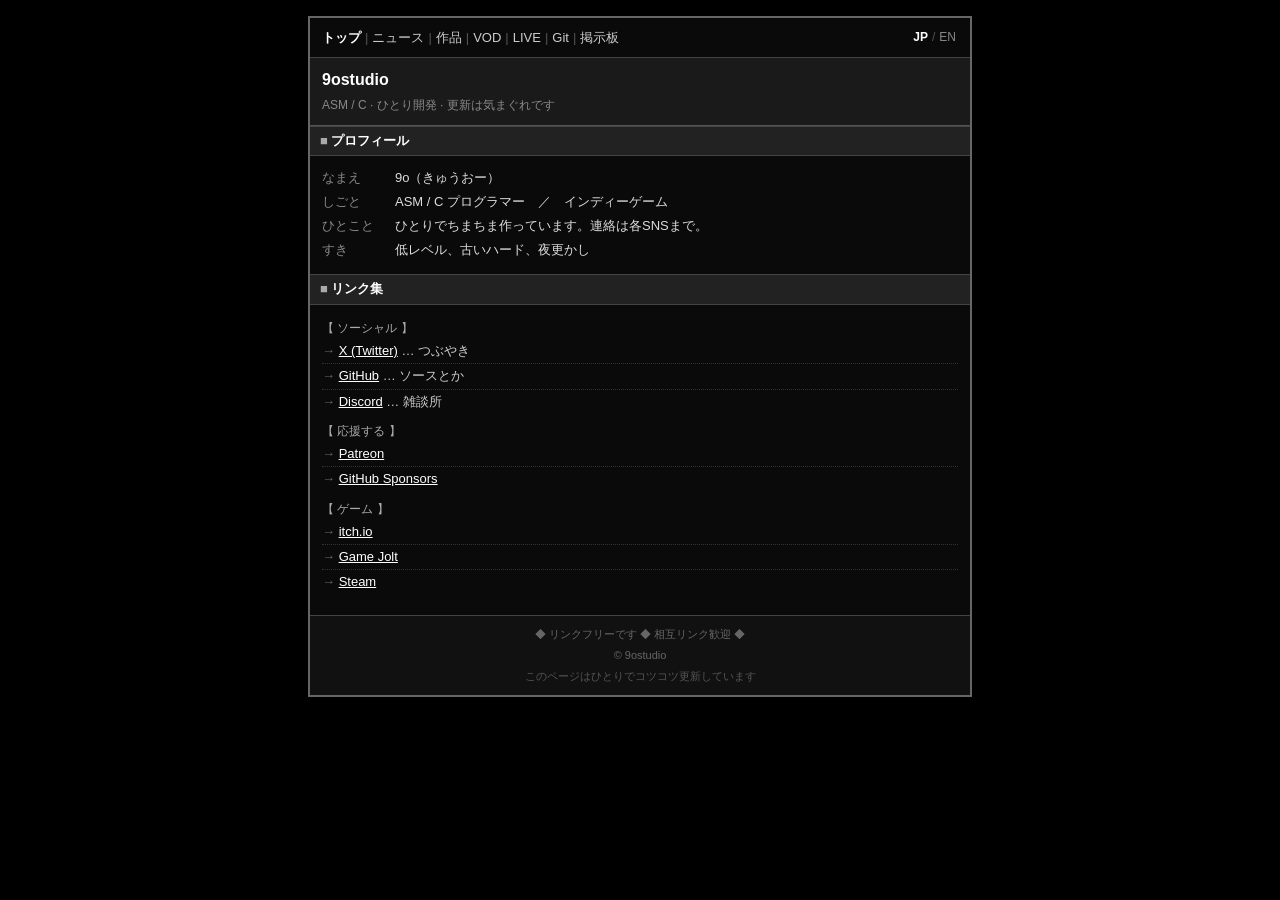
==== index.html @ d13450f7 "site: japanese web 1.0 rebuild + news/forum/work/live/vod/git pages Restyle index.html as a monochro" ====
<!DOCTYPE html>
<html lang="ja">
<head>
  <meta charset="UTF-8">
  <meta name="viewport" content="width=device-width, initial-scale=1.0">
  <title>9ostudio</title>
  <meta name="description" content="9oと申します。ASMとCプログラマー。ひとりでゲームを作っています。">
  <meta name="theme-color" content="#000000">
  <style>
    /* japanese web 1.0 — monochrome, single block */

    html, body {
      margin: 0;
      padding: 0;
      color: #cccccc;
      font-family: "MS PGothic", "MS Gothic", "Hiragino Kaku Gothic ProN", "Osaka", "Yu Gothic", sans-serif;
      font-size: 14px;
      line-height: 1.55;
      background: #000000;
    }

    body {
      background-color: #000000;
      background-image:
        radial-gradient(1px 1px at 10% 20%, #fff 50%, transparent 51%),
        radial-gradient(1px 1px at 30% 65%, #aaa 50%, transparent 51%),
        radial-gradient(1px 1px at 55% 15%, #fff 50%, transparent 51%),
        radial-gradient(1px 1px at 70% 80%, #888 50%, transparent 51%),
        radial-gradient(1px 1px at 85% 40%, #fff 50%, transparent 51%),
        radial-gradient(1px 1px at 15% 90%, #aaa 50%, transparent 51%),
        radial-gradient(1px 1px at 45% 45%, #fff 50%, transparent 51%),
        radial-gradient(1px 1px at 92% 70%, #888 50%, transparent 51%),
        radial-gradient(1px 1px at 5% 50%, #fff 50%, transparent 51%),
        radial-gradient(1px 1px at 60% 95%, #aaa 50%, transparent 51%);
      background-size: 220px 220px;
    }

    a {
      color: #ffffff;
      text-decoration: underline;
    }

    a:visited {
      color: #999999;
    }

    a:hover {
      color: #000000;
      background: #ffffff;
    }

    .wrap {
      width: 680px;
      max-width: 100%;
      margin: 0 auto;
      padding: 16px 8px 28px;
      box-sizing: border-box;
    }

    .page {
      background: #0a0a0a;
      border: 2px solid #666666;
    }

    .nav {
      padding: 8px 12px;
      font-size: 13px;
      border-bottom: 1px solid #444444;
      line-height: 1.8;
      color: #666666;
      display: flex;
      flex-wrap: wrap;
      align-items: center;
      justify-content: space-between;
      gap: 4px 12px;
    }

    .nav-links {
      display: flex;
      flex-wrap: wrap;
      align-items: center;
    }

    .nav a {
      color: #cccccc;
      text-decoration: none;
      white-space: nowrap;
    }

    .nav a:visited {
      color: #cccccc;
    }

    .nav a:hover {
      color: #000000;
      background: #ffffff;
      text-decoration: none;
    }

    .nav .sep {
      margin: 0 4px;
      color: #555555;
    }

    .nav .here,
    .nav a.here,
    .nav a.here:visited {
      color: #ffffff;
      font-weight: bold;
    }

    .lang {
      font-size: 12px;
      white-space: nowrap;
      margin-left: auto;
      line-height: 1.8;
    }

    .lang a {
      color: #888888;
      text-decoration: none;
      padding: 0 2px;
    }

    .lang a:visited { color: #888888; }

    .lang a.on,
    .lang a.on:visited {
      color: #ffffff;
      font-weight: bold;
    }

    .lang a:hover {
      color: #000000;
      background: #ffffff;
      text-decoration: none;
    }

    .lang .sep {
      margin: 0 2px;
      color: #555555;
    }

    .masthead {
      background: #1a1a1a;
      border-bottom: 1px solid #555555;
      padding: 10px 12px;
    }

    .masthead h1 {
      margin: 0;
      font-size: 16px;
      font-weight: bold;
      color: #ffffff;
    }

    .masthead .desc {
      margin: 3px 0 0;
      font-size: 12px;
      color: #888888;
    }

    .sect {
      margin: 0;
      padding: 4px 10px;
      font-size: 13px;
      font-weight: bold;
      color: #ffffff;
      background: #222222;
      border-top: 1px solid #444444;
      border-bottom: 1px solid #444444;
    }

    .sect .mark {
      color: #aaaaaa;
    }

    .profile {
      padding: 10px 12px 12px;
      font-size: 13px;
    }

    .profile table {
      width: 100%;
      border-collapse: collapse;
    }

    .profile th {
      text-align: left;
      width: 5em;
      color: #888888;
      font-weight: normal;
      padding: 2px 8px 2px 0;
      vertical-align: top;
      white-space: nowrap;
    }

    .profile td {
      color: #dddddd;
      padding: 2px 0;
    }

    .linkbox {
      padding: 8px 12px 12px;
      font-size: 13px;
    }

    .linkbox .group {
      margin: 6px 0 2px;
      color: #aaaaaa;
      font-size: 12px;
    }

    .linkbox ul {
      list-style: none;
      margin: 0 0 8px;
      padding: 0;
    }

    .linkbox li {
      padding: 2px 0;
      border-bottom: 1px dotted #333333;
    }

    .linkbox li:last-child {
      border-bottom: none;
    }

    .linkbox .arrow {
      color: #666666;
    }

    .footer {
      text-align: center;
      font-size: 11px;
      color: #666666;
      border-top: 1px solid #444444;
      padding: 10px 8px;
      background: #111111;
    }

    .footer .quiet {
      margin-top: 4px;
      color: #555555;
    }

    @media (max-width: 700px) {
      .wrap {
        width: 100%;
      }
    }
  </style>
</head>
<body>

  <div class="wrap">
    <div class="page">

      <nav class="nav" aria-label="メニュー">
        <div class="nav-links">
          <a href="index.html" class="here" data-i18n="nav.top">トップ</a><span class="sep">|</span>
          <a href="news.html" data-i18n="nav.news">ニュース</a><span class="sep">|</span>
          <a href="work.html" data-i18n="nav.work">作品</a><span class="sep">|</span>
          <a href="vod.html" data-i18n="nav.vod">VOD</a><span class="sep">|</span>
          <a href="live.html" data-i18n="nav.live">LIVE</a><span class="sep">|</span>
          <a href="git.html" data-i18n="nav.git">Git</a><span class="sep">|</span>
          <a href="forum.html" data-i18n="nav.forum">掲示板</a>
        </div>
        <div class="lang" aria-label="Language">
          <a href="#" data-lang="ja">JP</a><span class="sep">/</span><a href="#" data-lang="en">EN</a>
        </div>
      </nav>

      <div class="masthead">
        <h1>9ostudio</h1>
        <p class="desc" data-i18n="index.desc">ASM / C · ひとり開発 · 更新は気まぐれです</p>
      </div>

      <h2 class="sect" id="profile"><span class="mark">■</span> <span data-i18n="index.profile">プロフィール</span></h2>
      <div class="profile">
        <table>
          <tr>
            <th data-i18n="index.name">なまえ</th>
            <td>9o（きゅうおー）</td>
          </tr>
          <tr>
            <th data-i18n="index.job">しごと</th>
            <td data-i18n="index.job.val">ASM / C プログラマー　／　インディーゲーム</td>
          </tr>
          <tr>
            <th data-i18n="index.blurb">ひとこと</th>
            <td data-i18n="index.blurb.val">ひとりでちまちま作っています。連絡は各SNSまで。</td>
          </tr>
          <tr>
            <th data-i18n="index.likes">すき</th>
            <td data-i18n="index.likes.val">低レベル、古いハード、夜更かし</td>
          </tr>
        </table>
      </div>

      <h2 class="sect" id="links"><span class="mark">■</span> <span data-i18n="index.links">リンク集</span></h2>
      <div class="linkbox">
        <div class="group" data-i18n="index.social">【 ソーシャル 】</div>
        <ul>
          <li><span class="arrow">→</span> <a href="https://x.com/9ostudio" target="_blank" rel="noopener noreferrer">X (Twitter)</a> <span data-i18n="index.x">… つぶやき</span></li>
          <li><span class="arrow">→</span> <a href="https://github.com/9ostudio" target="_blank" rel="noopener noreferrer">GitHub</a> <span data-i18n="index.gh">… ソースとか</span></li>
          <li><span class="arrow">→</span> <a href="https://discord.gg/9ostudio" target="_blank" rel="noopener noreferrer">Discord</a> <span data-i18n="index.dc">… 雑談所</span></li>
        </ul>

        <div class="group" data-i18n="index.support">【 応援する 】</div>
        <ul>
          <li><span class="arrow">→</span> <a href="https://www.patreon.com/9ostudio" target="_blank" rel="noopener noreferrer">Patreon</a></li>
          <li><span class="arrow">→</span> <a href="https://github.com/sponsors/9ostudio" target="_blank" rel="noopener noreferrer">GitHub Sponsors</a></li>
        </ul>

        <div class="group" data-i18n="index.games">【 ゲーム 】</div>
        <ul>
          <li><span class="arrow">→</span> <a href="https://9ostudio.itch.io" target="_blank" rel="noopener noreferrer">itch.io</a></li>
          <li><span class="arrow">→</span> <a href="https://gamejolt.com/@9ostudio" target="_blank" rel="noopener noreferrer">Game Jolt</a></li>
          <li><span class="arrow">→</span> <a href="https://store.steampowered.com/developer/9ostudio" target="_blank" rel="noopener noreferrer">Steam</a></li>
        </ul>
      </div>

      <div class="footer">
        <div data-i18n="index.footer1">◆ リンクフリーです ◆ 相互リンク歓迎 ◆</div>
        <div style="margin-top:4px;">© 9ostudio</div>
        <div class="quiet" data-i18n="index.footer2">このページはひとりでコツコツ更新しています</div>
      </div>

    </div>
  </div>

  <script src="js/i18n.js"></script>
</body>
</html>
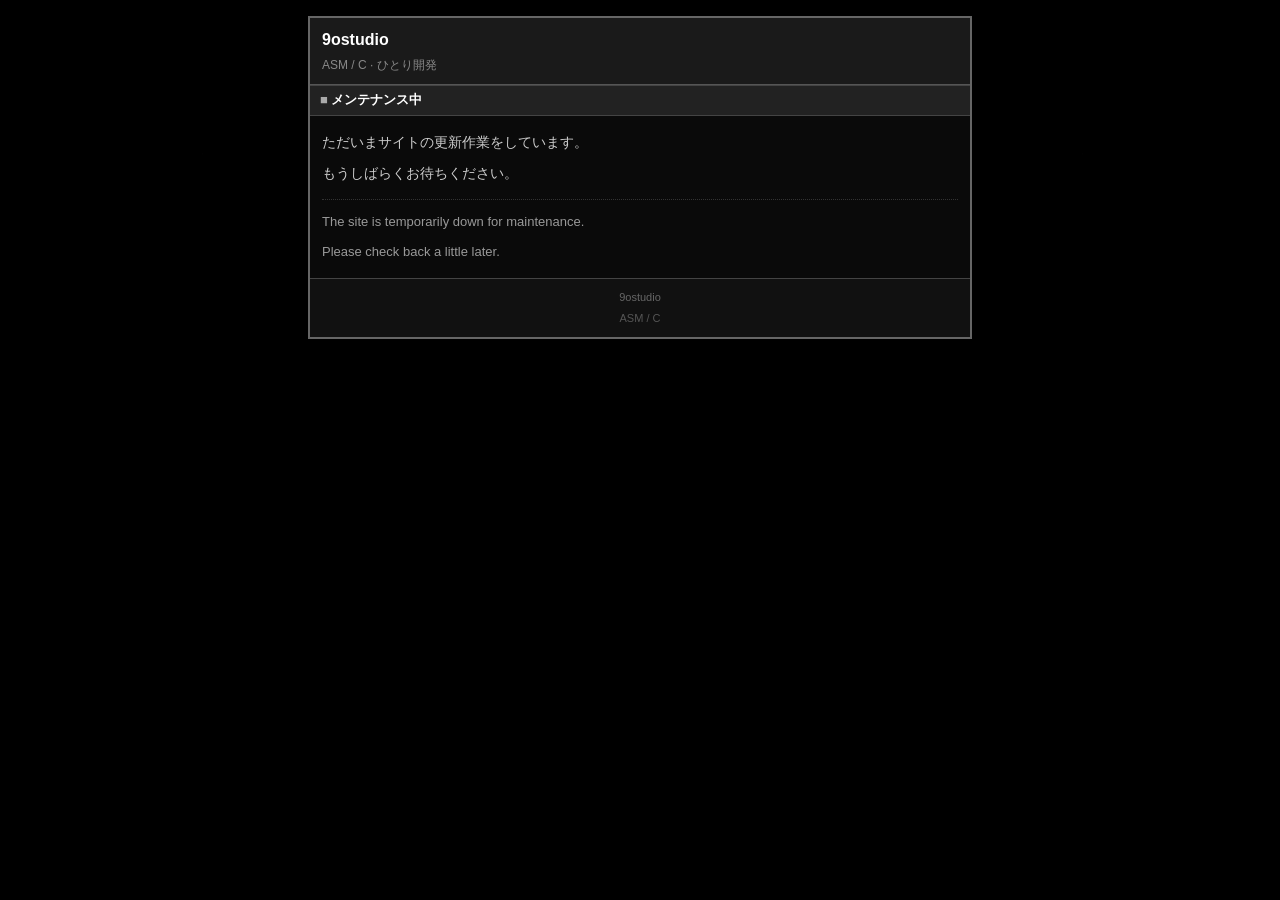
==== commit d9d4d2e0: "site: maintenance page at index.html Replace the top page with a standalone maintenance notice in th" ====
--- a/index.html
+++ b/index.html
@@ -3,9 +3,10 @@
 <head>
   <meta charset="UTF-8">
   <meta name="viewport" content="width=device-width, initial-scale=1.0">
-  <title>9ostudio</title>
-  <meta name="description" content="9oと申します。ASMとCプログラマー。ひとりでゲームを作っています。">
+  <title>9ostudio — メンテナンス中</title>
+  <meta name="description" content="ただいまメンテナンス中です。">
   <meta name="theme-color" content="#000000">
+  <meta name="robots" content="noindex">
   <style>
     /* japanese web 1.0 — monochrome, single block */
 
@@ -35,20 +36,6 @@
       background-size: 220px 220px;
     }
 
-    a {
-      color: #ffffff;
-      text-decoration: underline;
-    }
-
-    a:visited {
-      color: #999999;
-    }
-
-    a:hover {
-      color: #000000;
-      background: #ffffff;
-    }
-
     .wrap {
       width: 680px;
       max-width: 100%;
@@ -60,85 +47,6 @@
     .page {
       background: #0a0a0a;
       border: 2px solid #666666;
-    }
-
-    .nav {
-      padding: 8px 12px;
-      font-size: 13px;
-      border-bottom: 1px solid #444444;
-      line-height: 1.8;
-      color: #666666;
-      display: flex;
-      flex-wrap: wrap;
-      align-items: center;
-      justify-content: space-between;
-      gap: 4px 12px;
-    }
-
-    .nav-links {
-      display: flex;
-      flex-wrap: wrap;
-      align-items: center;
-    }
-
-    .nav a {
-      color: #cccccc;
-      text-decoration: none;
-      white-space: nowrap;
-    }
-
-    .nav a:visited {
-      color: #cccccc;
-    }
-
-    .nav a:hover {
-      color: #000000;
-      background: #ffffff;
-      text-decoration: none;
-    }
-
-    .nav .sep {
-      margin: 0 4px;
-      color: #555555;
-    }
-
-    .nav .here,
-    .nav a.here,
-    .nav a.here:visited {
-      color: #ffffff;
-      font-weight: bold;
-    }
-
-    .lang {
-      font-size: 12px;
-      white-space: nowrap;
-      margin-left: auto;
-      line-height: 1.8;
-    }
-
-    .lang a {
-      color: #888888;
-      text-decoration: none;
-      padding: 0 2px;
-    }
-
-    .lang a:visited { color: #888888; }
-
-    .lang a.on,
-    .lang a.on:visited {
-      color: #ffffff;
-      font-weight: bold;
-    }
-
-    .lang a:hover {
-      color: #000000;
-      background: #ffffff;
-      text-decoration: none;
-    }
-
-    .lang .sep {
-      margin: 0 2px;
-      color: #555555;
     }
 
     .masthead {
@@ -175,59 +83,24 @@
       color: #aaaaaa;
     }
 
-    .profile {
-      padding: 10px 12px 12px;
-      font-size: 13px;
+    .body {
+      padding: 16px 12px;
     }
 
-    .profile table {
-      width: 100%;
-      border-collapse: collapse;
+    .body p {
+      margin: 0 0 10px;
     }
 
-    .profile th {
-      text-align: left;
-      width: 5em;
-      color: #888888;
-      font-weight: normal;
-      padding: 2px 8px 2px 0;
-      vertical-align: top;
-      white-space: nowrap;
+    .body p:last-child {
+      margin-bottom: 0;
     }
 
-    .profile td {
-      color: #dddddd;
-      padding: 2px 0;
-    }
-
-    .linkbox {
-      padding: 8px 12px 12px;
+    .en {
+      margin-top: 14px;
+      padding-top: 12px;
+      border-top: 1px dotted #333333;
+      color: #999999;
       font-size: 13px;
-    }
-
-    .linkbox .group {
-      margin: 6px 0 2px;
-      color: #aaaaaa;
-      font-size: 12px;
-    }
-
-    .linkbox ul {
-      list-style: none;
-      margin: 0 0 8px;
-      padding: 0;
-    }
-
-    .linkbox li {
-      padding: 2px 0;
-      border-bottom: 1px dotted #333333;
-    }
-
-    .linkbox li:last-child {
-      border-bottom: none;
-    }
-
-    .linkbox .arrow {
-      color: #666666;
     }
 
     .footer {
@@ -243,12 +116,6 @@
       margin-top: 4px;
       color: #555555;
     }
-
-    @media (max-width: 700px) {
-      .wrap {
-        width: 100%;
-      }
-    }
   </style>
 </head>
 <body>
@@ -256,80 +123,30 @@
   <div class="wrap">
     <div class="page">
 
-      <nav class="nav" aria-label="メニュー">
-        <div class="nav-links">
-          <a href="index.html" class="here" data-i18n="nav.top">トップ</a><span class="sep">|</span>
-          <a href="news.html" data-i18n="nav.news">ニュース</a><span class="sep">|</span>
-          <a href="work.html" data-i18n="nav.work">作品</a><span class="sep">|</span>
-          <a href="vod.html" data-i18n="nav.vod">VOD</a><span class="sep">|</span>
-          <a href="live.html" data-i18n="nav.live">LIVE</a><span class="sep">|</span>
-          <a href="git.html" data-i18n="nav.git">Git</a><span class="sep">|</span>
-          <a href="forum.html" data-i18n="nav.forum">掲示板</a>
-        </div>
-        <div class="lang" aria-label="Language">
-          <a href="#" data-lang="ja">JP</a><span class="sep">/</span><a href="#" data-lang="en">EN</a>
-        </div>
-      </nav>
-
       <div class="masthead">
         <h1>9ostudio</h1>
-        <p class="desc" data-i18n="index.desc">ASM / C · ひとり開発 · 更新は気まぐれです</p>
+        <p class="desc">ASM / C · ひとり開発</p>
       </div>
 
-      <h2 class="sect" id="profile"><span class="mark">■</span> <span data-i18n="index.profile">プロフィール</span></h2>
-      <div class="profile">
-        <table>
-          <tr>
-            <th data-i18n="index.name">なまえ</th>
-            <td>9o（きゅうおー）</td>
-          </tr>
-          <tr>
-            <th data-i18n="index.job">しごと</th>
-            <td data-i18n="index.job.val">ASM / C プログラマー　／　インディーゲーム</td>
-          </tr>
-          <tr>
-            <th data-i18n="index.blurb">ひとこと</th>
-            <td data-i18n="index.blurb.val">ひとりでちまちま作っています。連絡は各SNSまで。</td>
-          </tr>
-          <tr>
-            <th data-i18n="index.likes">すき</th>
-            <td data-i18n="index.likes.val">低レベル、古いハード、夜更かし</td>
-          </tr>
-        </table>
-      </div>
+      <h2 class="sect"><span class="mark">■</span> メンテナンス中</h2>
 
-      <h2 class="sect" id="links"><span class="mark">■</span> <span data-i18n="index.links">リンク集</span></h2>
-      <div class="linkbox">
-        <div class="group" data-i18n="index.social">【 ソーシャル 】</div>
-        <ul>
-          <li><span class="arrow">→</span> <a href="https://x.com/9ostudio" target="_blank" rel="noopener noreferrer">X (Twitter)</a> <span data-i18n="index.x">… つぶやき</span></li>
-          <li><span class="arrow">→</span> <a href="https://github.com/9ostudio" target="_blank" rel="noopener noreferrer">GitHub</a> <span data-i18n="index.gh">… ソースとか</span></li>
-          <li><span class="arrow">→</span> <a href="https://discord.gg/9ostudio" target="_blank" rel="noopener noreferrer">Discord</a> <span data-i18n="index.dc">… 雑談所</span></li>
-        </ul>
+      <div class="body">
+        <p>ただいまサイトの更新作業をしています。</p>
+        <p>もうしばらくお待ちください。</p>
 
-        <div class="group" data-i18n="index.support">【 応援する 】</div>
-        <ul>
-          <li><span class="arrow">→</span> <a href="https://www.patreon.com/9ostudio" target="_blank" rel="noopener noreferrer">Patreon</a></li>
-          <li><span class="arrow">→</span> <a href="https://github.com/sponsors/9ostudio" target="_blank" rel="noopener noreferrer">GitHub Sponsors</a></li>
-        </ul>
-
-        <div class="group" data-i18n="index.games">【 ゲーム 】</div>
-        <ul>
-          <li><span class="arrow">→</span> <a href="https://9ostudio.itch.io" target="_blank" rel="noopener noreferrer">itch.io</a></li>
-          <li><span class="arrow">→</span> <a href="https://gamejolt.com/@9ostudio" target="_blank" rel="noopener noreferrer">Game Jolt</a></li>
-          <li><span class="arrow">→</span> <a href="https://store.steampowered.com/developer/9ostudio" target="_blank" rel="noopener noreferrer">Steam</a></li>
-        </ul>
+        <div class="en">
+          <p>The site is temporarily down for maintenance.</p>
+          <p>Please check back a little later.</p>
+        </div>
       </div>
 
       <div class="footer">
-        <div data-i18n="index.footer1">◆ リンクフリーです ◆ 相互リンク歓迎 ◆</div>
-        <div style="margin-top:4px;">© 9ostudio</div>
-        <div class="quiet" data-i18n="index.footer2">このページはひとりでコツコツ更新しています</div>
+        9ostudio
+        <div class="quiet">ASM / C</div>
       </div>
 
     </div>
   </div>
 
-  <script src="js/i18n.js"></script>
 </body>
 </html>
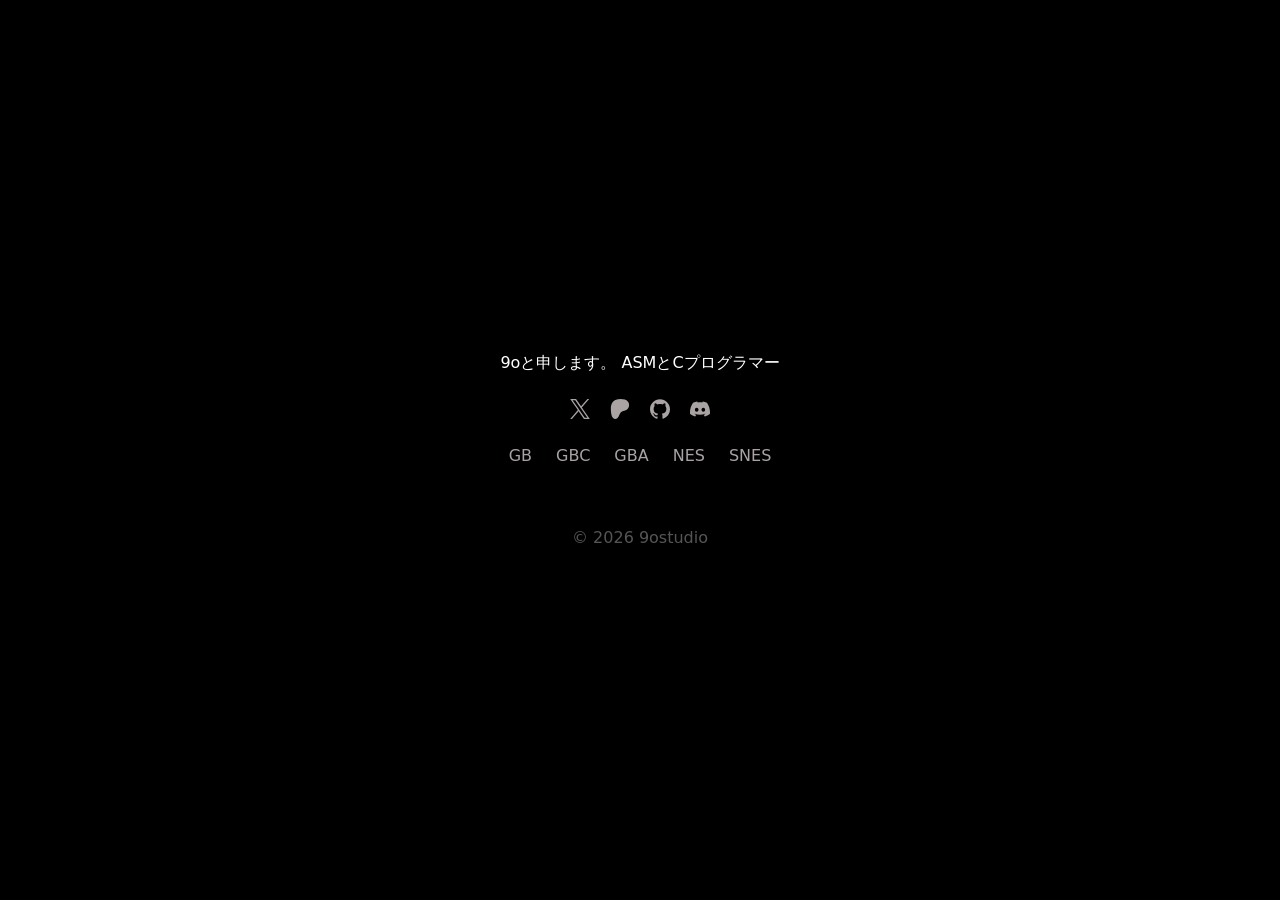
==== commit 0d04898d: "first commit" ====
--- a/index.html
+++ b/index.html
@@ -1,152 +1,173 @@
-<!DOCTYPE html>
-<html lang="ja">
+<!doctype html>
+<html lang="en">
 <head>
-  <meta charset="UTF-8">
-  <meta name="viewport" content="width=device-width, initial-scale=1.0">
-  <title>9ostudio — メンテナンス中</title>
-  <meta name="description" content="ただいまメンテナンス中です。">
-  <meta name="theme-color" content="#000000">
-  <meta name="robots" content="noindex">
-  <style>
-    /* japanese web 1.0 — monochrome, single block */
-
-    html, body {
-      margin: 0;
-      padding: 0;
-      color: #cccccc;
-      font-family: "MS PGothic", "MS Gothic", "Hiragino Kaku Gothic ProN", "Osaka", "Yu Gothic", sans-serif;
-      font-size: 14px;
-      line-height: 1.55;
-      background: #000000;
-    }
-
-    body {
-      background-color: #000000;
-      background-image:
-        radial-gradient(1px 1px at 10% 20%, #fff 50%, transparent 51%),
-        radial-gradient(1px 1px at 30% 65%, #aaa 50%, transparent 51%),
-        radial-gradient(1px 1px at 55% 15%, #fff 50%, transparent 51%),
-        radial-gradient(1px 1px at 70% 80%, #888 50%, transparent 51%),
-        radial-gradient(1px 1px at 85% 40%, #fff 50%, transparent 51%),
-        radial-gradient(1px 1px at 15% 90%, #aaa 50%, transparent 51%),
-        radial-gradient(1px 1px at 45% 45%, #fff 50%, transparent 51%),
-        radial-gradient(1px 1px at 92% 70%, #888 50%, transparent 51%),
-        radial-gradient(1px 1px at 5% 50%, #fff 50%, transparent 51%),
-        radial-gradient(1px 1px at 60% 95%, #aaa 50%, transparent 51%);
-      background-size: 220px 220px;
-    }
-
-    .wrap {
-      width: 680px;
-      max-width: 100%;
-      margin: 0 auto;
-      padding: 16px 8px 28px;
-      box-sizing: border-box;
-    }
-
-    .page {
-      background: #0a0a0a;
-      border: 2px solid #666666;
-    }
-
-    .masthead {
-      background: #1a1a1a;
-      border-bottom: 1px solid #555555;
-      padding: 10px 12px;
-    }
-
-    .masthead h1 {
-      margin: 0;
-      font-size: 16px;
-      font-weight: bold;
-      color: #ffffff;
-    }
-
-    .masthead .desc {
-      margin: 3px 0 0;
-      font-size: 12px;
-      color: #888888;
-    }
-
-    .sect {
-      margin: 0;
-      padding: 4px 10px;
-      font-size: 13px;
-      font-weight: bold;
-      color: #ffffff;
-      background: #222222;
-      border-top: 1px solid #444444;
-      border-bottom: 1px solid #444444;
-    }
-
-    .sect .mark {
-      color: #aaaaaa;
-    }
-
-    .body {
-      padding: 16px 12px;
-    }
-
-    .body p {
-      margin: 0 0 10px;
-    }
-
-    .body p:last-child {
-      margin-bottom: 0;
-    }
-
-    .en {
-      margin-top: 14px;
-      padding-top: 12px;
-      border-top: 1px dotted #333333;
-      color: #999999;
-      font-size: 13px;
-    }
-
-    .footer {
-      text-align: center;
-      font-size: 11px;
-      color: #666666;
-      border-top: 1px solid #444444;
-      padding: 10px 8px;
-      background: #111111;
-    }
-
-    .footer .quiet {
-      margin-top: 4px;
-      color: #555555;
-    }
-  </style>
+<meta charset="utf-8">
+<meta name="viewport" content="width=device-width, initial-scale=1">
+<title>9o studio</title>
+<meta name="description" content="9oと申します。 ASMとCプログラマー">
+<meta name="theme-color" content="#000000">
+<style>
+  * { box-sizing: border-box; }
+  html { background: #000; color: #a9a3a3; font: 16px/1.6 system-ui, -apple-system, "Segoe UI", Roboto, "Helvetica Neue", Arial, sans-serif; }
+  body {
+    margin: 0; min-height: 100vh; padding: 40px 16px;
+    display: flex; flex-direction: column; align-items: center; justify-content: center; gap: 16px;
+  }
+  main {
+    display: flex; flex-direction: column; align-items: center; gap: 24px;
+    width: min(100%, 560px); text-align: center;
+  }
+  section { display: flex; flex-direction: column; align-items: center; gap: 16px; width: 100%; }
+  h1 { margin: 0; font-size: 16px; font-weight: normal; color: #fff; }
+  footer { color: #555; text-align: center; }
+  a, button { color: inherit; }
+  a:hover, button:hover, button[aria-pressed="true"] { color: #fff; }
+  a:focus-visible, button:focus-visible { outline: 2px solid #fff; outline-offset: 4px; }
+  .social { display: flex; flex-wrap: wrap; justify-content: center; gap: 20px; }
+  .social a { display: block; }
+  .social svg { display: block; width: 20px; height: 20px; fill: currentColor; }
+  .consoles { display: flex; flex-wrap: wrap; justify-content: center; gap: 24px; }
+  .consoles button { padding: 0; border: 0; background: none; font: inherit; cursor: pointer; }
+  .consoles button[aria-pressed="true"] { text-decoration: underline; text-underline-offset: 4px; }
+  .games { width: 100%; min-height: 1.5em; }
+  .games ul { display: grid; justify-items: center; gap: 16px; margin: 0; padding: 0; list-style: none; }
+  .games ul[hidden] { display: none; }
+  .games a { text-decoration: none; }
+  .games li { display: flex; align-items: center; justify-content: center; gap: 14px; }
+  .stores, .watch, .downloads { display: flex; gap: 10px; }
+  .downloads { margin-right: 6px; }
+  .games li.game { display: grid; grid-template-columns: 1fr auto 1fr; width: min(100%, 512px); padding: 0 20px; }
+  .shots { grid-column: 1 / -1; display: flex; justify-content: center; gap: 8px; width: 100%; margin-top: 4px; }
+  .shots button { width: calc((100% - 24px) / 4); padding: 0; border: 0; background: none; cursor: zoom-in; }
+  .shots img { display: block; width: 100%; height: auto; }
+  .games li.game + li.game { padding-top: 16px; border-top: 1px solid #222; }
+  .game .stores { justify-self: start; }
+  .game .watch { justify-self: end; }
+  @media (max-width: 480px) {
+    .games li.game { grid-template-columns: 1fr; justify-items: center; }
+    .game .stores, .game .watch { justify-self: center; }
+  }
+  .games svg { display: block; width: 16px; height: 16px; fill: currentColor; }
+  [data-video], [data-play] { padding: 0; border: 0; background: none; cursor: pointer; }
+  dialog { width: min(100vw - 32px, 960px, (100vh - 96px) * 16 / 9); max-width: none; padding: 0; border: 0; background: none; color: inherit; overflow: visible; }
+  dialog::backdrop { background: rgba(0, 0, 0, .9); }
+  dialog iframe { display: block; width: 100%; aspect-ratio: 16 / 9; border: 0; background: #111; }
+  dialog[data-mode="game"] { width: min(100vw - 32px, 768px, (100vh - 96px) * 8 / 7); }
+  dialog[data-mode="game"] iframe { aspect-ratio: 8 / 7; background: #000; }
+  dialog[data-mode="image"] { width: fit-content; }
+  dialog[data-mode="image"] iframe, dialog:not([data-mode="image"]) .full { display: none; }
+  .full { display: block; max-width: min(100vw - 32px, 768px); max-height: calc(100vh - 96px); }
+  .close { display: block; margin: 0 0 8px auto; padding: 4px; border: 0; background: none; font: inherit; cursor: pointer; }
+  .soon { color: #555; }
+</style>
 </head>
 <body>
-
-  <div class="wrap">
-    <div class="page">
-
-      <div class="masthead">
-        <h1>9ostudio</h1>
-        <p class="desc">ASM / C · ひとり開発</p>
-      </div>
-
-      <h2 class="sect"><span class="mark">■</span> メンテナンス中</h2>
-
-      <div class="body">
-        <p>ただいまサイトの更新作業をしています。</p>
-        <p>もうしばらくお待ちください。</p>
-
-        <div class="en">
-          <p>The site is temporarily down for maintenance.</p>
-          <p>Please check back a little later.</p>
-        </div>
-      </div>
-
-      <div class="footer">
-        9ostudio
-        <div class="quiet">ASM / C</div>
-      </div>
-
+<main>
+  <h1 lang="ja">9oと申します。 ASMとCプログラマー</h1>
+  <section>
+    <nav class="social" aria-label="Social">
+      <a href="https://x.com/9ostudio" title="X" aria-label="X"><svg viewBox="0 0 24 24" aria-hidden="true"><path d="M14.234 10.162 22.977 0h-2.072l-7.591 8.824L7.251 0H.258l9.168 13.343L.258 24H2.33l8.016-9.318L16.749 24h6.993zm-2.837 3.299-.929-1.329L3.076 1.56h3.182l5.965 8.532.929 1.329 7.754 11.09h-3.182z"/></svg></a>
+      <a href="https://www.patreon.com/9ostudio" title="Patreon" aria-label="Patreon"><svg viewBox="0 0 24 24" aria-hidden="true"><path d="M22.957 7.21c-.004-3.064-2.391-5.576-5.191-6.482-3.478-1.125-8.064-.962-11.384.604C2.357 3.231 1.093 7.391 1.046 11.54c-.039 3.411.302 12.396 5.369 12.46 3.765.047 4.326-4.804 6.068-7.141 1.24-1.662 2.836-2.132 4.801-2.618 3.376-.836 5.678-3.501 5.673-7.031Z"/></svg></a>
+      <a href="https://github.com/9ostudio" title="GitHub" aria-label="GitHub"><svg viewBox="0 0 24 24" aria-hidden="true"><path d="M12 .297c-6.63 0-12 5.373-12 12 0 5.303 3.438 9.8 8.205 11.385.6.113.82-.258.82-.577 0-.285-.01-1.04-.015-2.04-3.338.724-4.042-1.61-4.042-1.61C4.422 18.07 3.633 17.7 3.633 17.7c-1.087-.744.084-.729.084-.729 1.205.084 1.838 1.236 1.838 1.236 1.07 1.835 2.809 1.305 3.495.998.108-.776.417-1.305.76-1.605-2.665-.3-5.466-1.332-5.466-5.93 0-1.31.465-2.38 1.235-3.22-.135-.303-.54-1.523.105-3.176 0 0 1.005-.322 3.3 1.23.96-.267 1.98-.399 3-.405 1.02.006 2.04.138 3 .405 2.28-1.552 3.285-1.23 3.285-1.23.645 1.653.24 2.873.12 3.176.765.84 1.23 1.91 1.23 3.22 0 4.61-2.805 5.625-5.475 5.92.42.36.81 1.096.81 2.22 0 1.606-.015 2.896-.015 3.286 0 .315.21.69.825.57C20.565 22.092 24 17.592 24 12.297c0-6.627-5.373-12-12-12"/></svg></a>
+      <a href="https://discord.gg/deUcJc8C73" title="Discord" aria-label="Discord"><svg viewBox="0 0 24 24" aria-hidden="true"><path d="M20.317 4.3698a19.7913 19.7913 0 00-4.8851-1.5152.0741.0741 0 00-.0785.0371c-.211.3753-.4447.8648-.6083 1.2495-1.8447-.2762-3.68-.2762-5.4868 0-.1636-.3933-.4058-.8742-.6177-1.2495a.077.077 0 00-.0785-.037 19.7363 19.7363 0 00-4.8852 1.515.0699.0699 0 00-.0321.0277C.5334 9.0458-.319 13.5799.0992 18.0578a.0824.0824 0 00.0312.0561c2.0528 1.5076 4.0413 2.4228 5.9929 3.0294a.0777.0777 0 00.0842-.0276c.4616-.6304.8731-1.2952 1.226-1.9942a.076.076 0 00-.0416-.1057c-.6528-.2476-1.2743-.5495-1.8722-.8923a.077.077 0 01-.0076-.1277c.1258-.0943.2517-.1923.3718-.2914a.0743.0743 0 01.0776-.0105c3.9278 1.7933 8.18 1.7933 12.0614 0a.0739.0739 0 01.0785.0095c.1202.099.246.1981.3728.2924a.077.077 0 01-.0066.1276 12.2986 12.2986 0 01-1.873.8914.0766.0766 0 00-.0407.1067c.3604.698.7719 1.3628 1.225 1.9932a.076.076 0 00.0842.0286c1.961-.6067 3.9495-1.5219 6.0023-3.0294a.077.077 0 00.0313-.0552c.5004-5.177-.8382-9.6739-3.5485-13.6604a.061.061 0 00-.0312-.0286zM8.02 15.3312c-1.1825 0-2.1569-1.0857-2.1569-2.419 0-1.3332.9555-2.4189 2.157-2.4189 1.2108 0 2.1757 1.0952 2.1568 2.419 0 1.3332-.9555 2.4189-2.1569 2.4189zm7.9748 0c-1.1825 0-2.1569-1.0857-2.1569-2.419 0-1.3332.9554-2.4189 2.1569-2.4189 1.2108 0 2.1757 1.0952 2.1568 2.419 0 1.3332-.946 2.4189-2.1568 2.4189Z"/></svg></a>
+    </nav>
+  </section>
+  <section>
+    <div class="consoles" role="group" aria-label="Consoles">
+      <button type="button" data-console="gb" aria-pressed="false">GB</button>
+      <button type="button" data-console="gbc" aria-pressed="false">GBC</button>
+      <button type="button" data-console="gba" aria-pressed="false">GBA</button>
+      <button type="button" data-console="nes" aria-pressed="false">NES</button>
+      <button type="button" data-console="snes" aria-pressed="false">SNES</button>
     </div>
-  </div>
-
+    <div class="games">
+      <ul id="list-gb" aria-label="GB games" hidden>
+        <li class="soon">Nothing yet</li>
+      </ul>
+      <ul id="list-gbc" aria-label="GBC games" hidden>
+        <li class="soon">Nothing yet</li>
+      </ul>
+      <ul id="list-gba" aria-label="GBA games" hidden>
+        <li class="soon">Nothing yet</li>
+      </ul>
+      <ul id="list-nes" aria-label="NES games" hidden>
+        <li class="soon">Nothing yet</li>
+      </ul>
+      <ul id="list-snes" aria-label="SNES games" hidden>
+        <li class="game">
+          <span class="stores">
+            <a href="https://store.steampowered.com/app/4182520/The_Pond/" title="Steam" aria-label="The Pond on Steam"><svg viewBox="0 0 24 24" aria-hidden="true"><path d="M11.979 0C5.678 0 .511 4.86.022 11.037l6.432 2.658c.545-.371 1.203-.59 1.912-.59.063 0 .125.004.188.006l2.861-4.142V8.91c0-2.495 2.028-4.524 4.524-4.524 2.494 0 4.524 2.031 4.524 4.527s-2.03 4.525-4.524 4.525h-.105l-4.076 2.911c0 .052.004.105.004.159 0 1.875-1.515 3.396-3.39 3.396-1.635 0-3.016-1.173-3.331-2.727L.436 15.27C1.862 20.307 6.486 24 11.979 24c6.627 0 11.999-5.373 11.999-12S18.605 0 11.979 0zM7.54 18.21l-1.473-.61c.262.543.714.999 1.314 1.25 1.297.539 2.793-.076 3.332-1.375.263-.63.264-1.319.005-1.949s-.75-1.121-1.377-1.383c-.624-.26-1.29-.249-1.878-.03l1.523.63c.956.4 1.409 1.5 1.009 2.455-.397.957-1.497 1.41-2.454 1.012H7.54zm11.415-9.303c0-1.662-1.353-3.015-3.015-3.015-1.665 0-3.015 1.353-3.015 3.015 0 1.665 1.35 3.015 3.015 3.015 1.663 0 3.015-1.35 3.015-3.015zm-5.273-.005c0-1.252 1.013-2.266 2.265-2.266 1.249 0 2.266 1.014 2.266 2.266 0 1.251-1.017 2.265-2.266 2.265-1.253 0-2.265-1.014-2.265-2.265z"/></svg></a>
+            <a href="https://9ostudio.itch.io/the-pond" title="itch.io" aria-label="The Pond on itch.io"><svg viewBox="0 0 24 24" aria-hidden="true"><path d="M3.13 1.338C2.08 1.96.02 4.328 0 4.95v1.03c0 1.303 1.22 2.45 2.325 2.45 1.33 0 2.436-1.102 2.436-2.41 0 1.308 1.07 2.41 2.4 2.41 1.328 0 2.362-1.102 2.362-2.41 0 1.308 1.137 2.41 2.466 2.41h.024c1.33 0 2.466-1.102 2.466-2.41 0 1.308 1.034 2.41 2.363 2.41 1.33 0 2.4-1.102 2.4-2.41 0 1.308 1.106 2.41 2.435 2.41C22.78 8.43 24 7.282 24 5.98V4.95c-.02-.62-2.082-2.99-3.13-3.612-3.253-.114-5.508-.134-8.87-.133-3.362 0-7.945.053-8.87.133zm6.376 6.477a2.74 2.74 0 0 1-.468.602c-.5.49-1.19.795-1.947.795a2.786 2.786 0 0 1-1.95-.795c-.182-.178-.32-.37-.446-.59-.127.222-.303.412-.486.59a2.788 2.788 0 0 1-1.95.795c-.092 0-.187-.025-.264-.052-.107 1.113-.152 2.176-.168 2.95v.005l-.006 1.167c.02 2.334-.23 7.564 1.03 8.85 1.952.454 5.545.662 9.15.663 3.605 0 7.198-.21 9.15-.664 1.26-1.284 1.01-6.514 1.03-8.848l-.006-1.167v-.004c-.016-.775-.06-1.838-.168-2.95-.077.026-.172.052-.263.052a2.788 2.788 0 0 1-1.95-.795c-.184-.178-.36-.368-.486-.59-.127.22-.265.412-.447.59a2.786 2.786 0 0 1-1.95.794c-.76 0-1.446-.303-1.948-.793a2.74 2.74 0 0 1-.468-.602 2.738 2.738 0 0 1-.463.602 2.787 2.787 0 0 1-1.95.794h-.16a2.787 2.787 0 0 1-1.95-.793 2.738 2.738 0 0 1-.464-.602zm-2.004 2.59v.002c.795.002 1.5 0 2.373.953.687-.072 1.406-.108 2.125-.107.72 0 1.438.035 2.125.107.873-.953 1.578-.95 2.372-.953.376 0 1.876 0 2.92 2.934l1.123 4.028c.832 2.995-.266 3.068-1.636 3.07-2.03-.075-3.156-1.55-3.156-3.025-1.124.184-2.436.276-3.748.277-1.312 0-2.624-.093-3.748-.277 0 1.475-1.125 2.95-3.156 3.026-1.37-.004-2.468-.077-1.636-3.072l1.122-4.027c1.045-2.934 2.545-2.934 2.92-2.934zM12 12.714c-.002.002-2.14 1.964-2.523 2.662l1.4-.056v1.22c0 .056.56.033 1.123.007.562.026 1.124.05 1.124-.008v-1.22l1.4.055C14.138 14.677 12 12.713 12 12.713z"/></svg></a>
+            <a href="https://gamejolt.com/games/the-pond/1109119" title="Game Jolt" aria-label="The Pond on Game Jolt"><svg viewBox="0 0 24 24" aria-hidden="true"><path d="M6.353 0v2.824H4.94v2.823H3.53v2.824H2.118v2.823H.706v2.824h8.47v2.823H7.765v2.824H6.353v2.823h1.412v-1.412h1.411v-1.411h1.412v-1.412H12V16.94h1.412v-1.41h1.412v-1.411h1.411v-1.412h1.412v-1.412h1.412V9.882h1.412V8.471h1.411V7.059h-4.235V5.647h1.412V4.235h1.412V2.824h1.411V1.412h1.412V0zm0 22.588H4.94V24h1.412zM7.765 2.824h9.882v1.411h-1.412v1.412h-1.411V7.06h-1.412v1.41H12v1.411h1.412v1.412H12V9.882h-1.412v1.412H9.176V9.882H7.765v1.412H6.353V9.882H4.94V8.471h1.412V5.647h1.412zM6.353 8.47v1.411h1.412v-1.41zm2.823 1.411h1.412v-1.41H9.176zm5.648 0h1.411v1.412h-1.411Z"/></svg></a>
+            <a href="https://www.newgrounds.com/portal/view/1057765" title="Newgrounds" aria-label="The Pond on Newgrounds"><svg viewBox="0 0 24 24" aria-hidden="true"><path d="M1.187 3.236C.397 3.966.002 4.876.002 5.97v15.584c-.02.243.101.364.365.364H3.07c.243 0 .365-.121.365-.364V6.03c0-.405.212-.608.638-.608H6.29c.405 0 .608.203.608.608v15.523c0 .243.142.364.425.364h2.643c.243 0 .374-.121.395-.364V5.97c-.02-1.093-.415-2.005-1.185-2.734A4.047 4.047 0 0 0 6.29 2.082H4.073c-1.134 0-2.096.385-2.886 1.154m20.9 18.105c.263-.162.506-.344.728-.547.79-.77 1.185-1.68 1.185-2.734v-5.62c-.02-.263-.152-.394-.395-.394h-4.374c-.263 0-.395.131-.395.394v2.522c0 .263.132.395.395.395h.941c.244 0 .365.141.365.425v2.278c0 .385-.192.577-.577.577h-2.248c-.425 0-.638-.192-.638-.577V6.03c0-.404.213-.607.638-.607h2.248c.385 0 .577.203.577.608V8.34c-.02.243.111.374.395.394h2.673c.243-.02.375-.151.395-.394V5.97c0-1.073-.395-1.984-1.185-2.734-.81-.77-1.762-1.154-2.855-1.154h-2.248c-1.114 0-2.066.385-2.855 1.154-.83.75-1.236 1.66-1.216 2.734v12.09c-.02 1.053.385 1.965 1.216 2.734.222.203.465.385.729.547.627.385 1.336.577 2.126.577h2.248c.79 0 1.498-.192 2.126-.577Z"/></svg></a>
+          </span>
+          <span>The Pond</span>
+          <span class="watch">
+            <span class="downloads">
+              <a href="snes/the-pond/the-pond-demo-windows.zip" download title="Windows demo (5.9 MB)" aria-label="The Pond demo for Windows, 5.9 MB"><svg viewBox="0 0 24 24" aria-hidden="true"><path d="M3 12V6.75l6-1.32v6.48zm17-9v8.75l-10 .15V5.21zM3 13l6 .09v6.81l-6-1.15zm17 .25V22l-10-1.91V13.1z"/></svg></a>
+              <a href="snes/the-pond/the-pond-demo-macos.zip" download title="macOS demo (7.3 MB)" aria-label="The Pond demo for macOS, 7.3 MB"><svg viewBox="0 0 24 24" aria-hidden="true"><path d="M18.71 19.5c-.83 1.24-1.71 2.45-3.05 2.47c-1.34.03-1.77-.79-3.29-.79c-1.53 0-2 .77-3.27.82c-1.31.05-2.3-1.32-3.14-2.53C4.25 17 2.94 12.45 4.7 9.39c.87-1.52 2.43-2.48 4.12-2.51c1.28-.02 2.5.87 3.29.87c.78 0 2.26-1.07 3.81-.91c.65.03 2.47.26 3.64 1.98c-.09.06-2.17 1.28-2.15 3.81c.03 3.02 2.65 4.03 2.68 4.04c-.03.07-.42 1.44-1.38 2.83M13 3.5c.73-.83 1.94-1.46 2.94-1.5c.13 1.17-.34 2.35-1.04 3.19c-.69.85-1.83 1.51-2.95 1.42c-.15-1.15.41-2.35 1.05-3.11"/></svg></a>
+              <a href="snes/the-pond/the-pond-demo-linux.tar.gz" download title="Linux demo (4.8 MB)" aria-label="The Pond demo for Linux, 4.8 MB"><svg viewBox="0 0 24 24" aria-hidden="true"><path d="M14.62 8.35c-.42.28-1.75 1.04-1.95 1.19c-.39.31-.75.29-1.14-.01c-.2-.16-1.53-.92-1.95-1.19c-.48-.31-.45-.7.08-.92c1.64-.69 3.28-.64 4.91.03c.49.21.51.6.05.9m7.22 7.28c-.93-2.09-2.2-3.99-3.84-5.66a4.3 4.3 0 0 1-1.06-1.88c-.1-.33-.17-.67-.24-1.01c-.2-.88-.29-1.78-.7-2.61c-.73-1.58-2-2.4-3.84-2.47c-1.81.05-3.16.81-3.95 2.4c-.21.43-.36.88-.46 1.34c-.17.76-.32 1.55-.5 2.32c-.15.65-.45 1.21-.96 1.71c-1.61 1.57-2.9 3.37-3.88 5.35c-.14.29-.28.58-.37.88c-.19.66.29 1.12.99.96c.44-.09.88-.18 1.3-.31c.41-.15.57-.05.67.35c.65 2.15 2.07 3.66 4.24 4.5c4.12 1.56 8.93-.66 9.97-4.58c.07-.27.17-.37.47-.27c.46.14.93.24 1.4.35c.49.09.85-.16.92-.64c.03-.26-.06-.49-.16-.73"/></svg></a>
+              <a href="snes/the-pond/the-pond-demo.sfc" download title="Demo ROM (128 KB)" aria-label="The Pond demo ROM, 128 KB"><svg viewBox="0 0 24 24" aria-hidden="true"><path d="M18 8h-2V4h2m-3 4h-2V4h2m-3 4h-2V4h2m6-2h-8L4 8v12a2 2 0 0 0 2 2h12a2 2 0 0 0 2-2V4a2 2 0 0 0-2-2"/></svg></a>
+            </span>
+            <button type="button" data-video="efLvL6U65k4" title="Trailer" aria-label="The Pond trailer"><svg viewBox="0 0 24 24" aria-hidden="true"><path d="M23.498 6.186a3.016 3.016 0 0 0-2.122-2.136C19.505 3.545 12 3.545 12 3.545s-7.505 0-9.377.505A3.017 3.017 0 0 0 .502 6.186C0 8.07 0 12 0 12s0 3.93.502 5.814a3.016 3.016 0 0 0 2.122 2.136c1.871.505 9.376.505 9.376.505s7.505 0 9.377-.505a3.015 3.015 0 0 0 2.122-2.136C24 15.93 24 12 24 12s0-3.93-.502-5.814zM9.545 15.568V8.432L15.818 12l-6.273 3.568z"/></svg></button>
+            <button type="button" data-play="snes/the-pond/web/" title="Play" aria-label="Play The Pond"><svg viewBox="0 0 24 24" aria-hidden="true"><path d="M7 6h10a6 6 0 0 1 6 6a6 6 0 0 1-6 6c-1.78 0-3.37-.77-4.47-2h-1.06c-1.1 1.23-2.69 2-4.47 2a6 6 0 0 1-6-6a6 6 0 0 1 6-6M6 9v2H4v2h2v2h2v-2h2v-2H8V9zm9.5 3a1.5 1.5 0 0 0-1.5 1.5a1.5 1.5 0 0 0 1.5 1.5a1.5 1.5 0 0 0 1.5-1.5a1.5 1.5 0 0 0-1.5-1.5m3-3a1.5 1.5 0 0 0-1.5 1.5a1.5 1.5 0 0 0 1.5 1.5a1.5 1.5 0 0 0 1.5-1.5A1.5 1.5 0 0 0 18.5 9"/></svg></button>
+          </span>
+          <div class="shots">
+            <button type="button" data-image="img/the-pond/1.png" aria-label="The Pond screenshot 1"><img src="img/the-pond/1-small.png" width="224" height="224" alt=""></button>
+            <button type="button" data-image="img/the-pond/2.png" aria-label="The Pond screenshot 2"><img src="img/the-pond/2-small.png" width="224" height="224" alt=""></button>
+            <button type="button" data-image="img/the-pond/3.png" aria-label="The Pond screenshot 3"><img src="img/the-pond/3-small.png" width="224" height="224" alt=""></button>
+            <button type="button" data-image="img/the-pond/4.png" aria-label="The Pond screenshot 4"><img src="img/the-pond/4-small.png" width="224" height="224" alt=""></button>
+          </div>
+        </li>
+      </ul>
+    </div>
+  </section>
+</main>
+<footer>© 2026 9ostudio</footer>
+<dialog id="player">
+  <button type="button" class="close">Close</button>
+  <img class="full" alt="">
+  <iframe allow="autoplay; encrypted-media; picture-in-picture; web-share; gamepad" referrerpolicy="strict-origin-when-cross-origin" allowfullscreen></iframe>
+</dialog>
+<script>
+  const buttons = document.querySelectorAll('[data-console]');
+  function show(name) {
+    for (const b of buttons) {
+      const on = b.dataset.console === name;
+      b.setAttribute('aria-pressed', on);
+      document.getElementById('list-' + b.dataset.console).hidden = !on;
+    }
+  }
+  for (const b of buttons) {
+    b.addEventListener('click', () => {
+      show(b.dataset.console);
+      history.replaceState(null, '', '#' + b.dataset.console);
+    });
+  }
+  show(location.hash.slice(1));
+  const player = document.getElementById('player');
+  const frame = player.querySelector('iframe');
+  const picture = player.querySelector('.full');
+  for (const t of document.querySelectorAll('[data-video], [data-play], [data-image]')) {
+    t.addEventListener('click', () => {
+      const mode = 'image' in t.dataset ? 'image' : 'play' in t.dataset ? 'game' : 'video';
+      player.dataset.mode = mode;
+      if (mode === 'image') {
+        picture.src = t.dataset.image;
+        picture.alt = t.getAttribute('aria-label');
+      } else {
+        frame.title = t.getAttribute('aria-label');
+        frame.src = mode === 'game' ? t.dataset.play : 'https://www.youtube-nocookie.com/embed/' + t.dataset.video + '?autoplay=1';
+      }
+      player.showModal();
+      if (mode === 'game') frame.addEventListener('load', () => frame.contentWindow.focus(), { once: true });
+    });
+  }
+  player.addEventListener('click', () => player.close());
+  player.addEventListener('close', () => {
+    frame.src = 'about:blank';
+    picture.removeAttribute('src');
+  });
+</script>
 </body>
 </html>
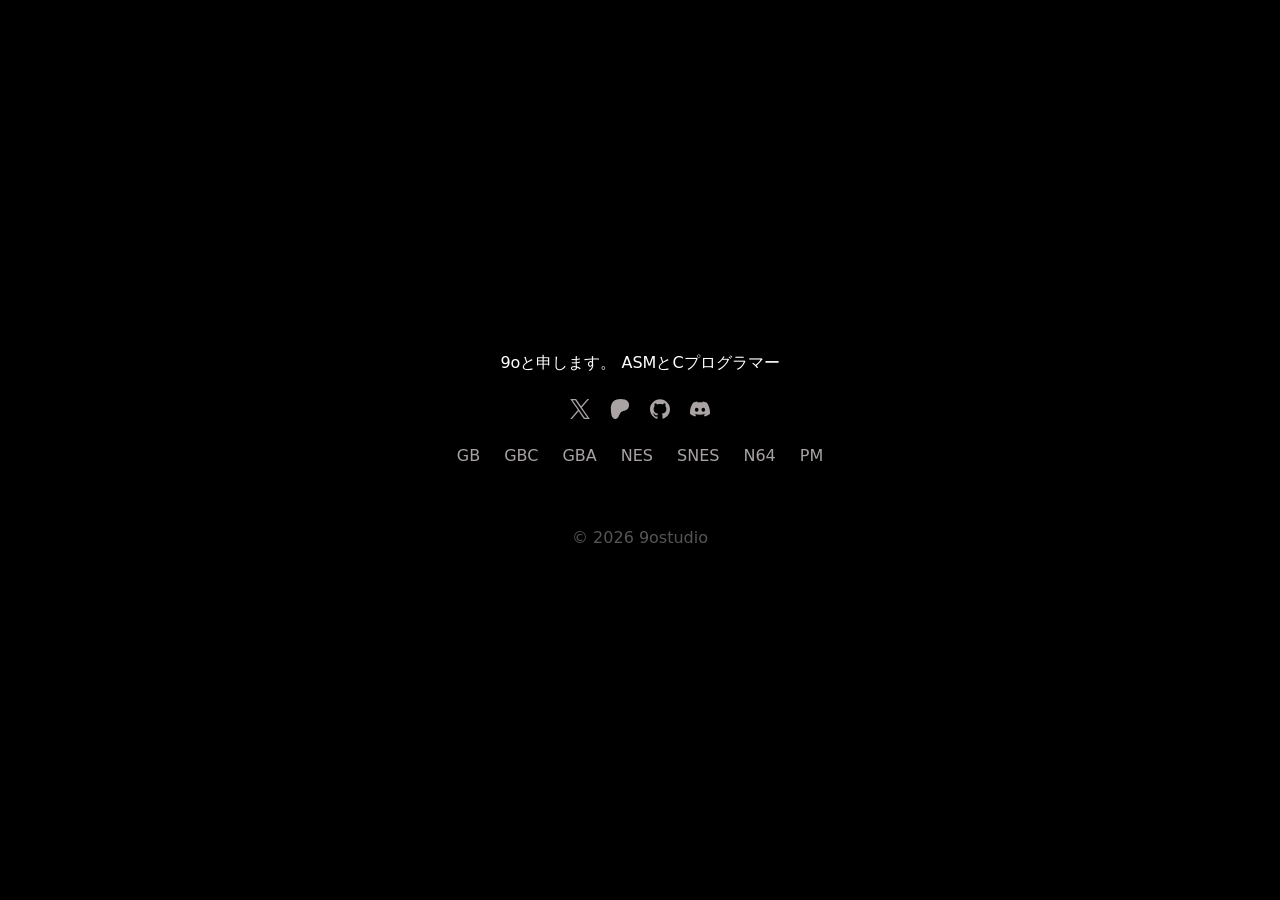
==== commit 8b52cd91: "first commit" ====
--- a/index.html
+++ b/index.html
@@ -39,7 +39,7 @@
   .games li.game { display: grid; grid-template-columns: 1fr auto 1fr; width: min(100%, 512px); padding: 0 20px; }
   .shots { grid-column: 1 / -1; display: flex; justify-content: center; gap: 8px; width: 100%; margin-top: 4px; }
   .shots button { width: calc((100% - 24px) / 4); padding: 0; border: 0; background: none; cursor: zoom-in; }
-  .shots img { display: block; width: 100%; height: auto; }
+  .shots img { display: block; width: 100%; height: auto; image-rendering: pixelated; }
   .games li.game + li.game { padding-top: 16px; border-top: 1px solid #222; }
   .game .stores { justify-self: start; }
   .game .watch { justify-self: end; }
@@ -52,8 +52,8 @@
   dialog { width: min(100vw - 32px, 960px, (100vh - 96px) * 16 / 9); max-width: none; padding: 0; border: 0; background: none; color: inherit; overflow: visible; }
   dialog::backdrop { background: rgba(0, 0, 0, .9); }
   dialog iframe { display: block; width: 100%; aspect-ratio: 16 / 9; border: 0; background: #111; }
-  dialog[data-mode="game"] { width: min(100vw - 32px, 768px, (100vh - 96px) * 8 / 7); }
-  dialog[data-mode="game"] iframe { aspect-ratio: 8 / 7; background: #000; }
+  dialog[data-mode="game"] { width: min(100vw - 32px, 768px, (100vh - 96px) * var(--ratio, 1.143)); }
+  dialog[data-mode="game"] iframe { aspect-ratio: var(--ratio, 1.143); background: #000; }
   dialog[data-mode="image"] { width: fit-content; }
   dialog[data-mode="image"] iframe, dialog:not([data-mode="image"]) .full { display: none; }
   .full { display: block; max-width: min(100vw - 32px, 768px); max-height: calc(100vh - 96px); }
@@ -79,6 +79,8 @@
       <button type="button" data-console="gba" aria-pressed="false">GBA</button>
       <button type="button" data-console="nes" aria-pressed="false">NES</button>
       <button type="button" data-console="snes" aria-pressed="false">SNES</button>
+      <button type="button" data-console="n64" aria-pressed="false">N64</button>
+      <button type="button" data-console="pm" aria-pressed="false">PM</button>
     </div>
     <div class="games">
       <ul id="list-gb" aria-label="GB games" hidden>
@@ -94,31 +96,13 @@
         <li class="soon">Nothing yet</li>
       </ul>
       <ul id="list-snes" aria-label="SNES games" hidden>
-        <li class="game">
-          <span class="stores">
-            <a href="https://store.steampowered.com/app/4182520/The_Pond/" title="Steam" aria-label="The Pond on Steam"><svg viewBox="0 0 24 24" aria-hidden="true"><path d="M11.979 0C5.678 0 .511 4.86.022 11.037l6.432 2.658c.545-.371 1.203-.59 1.912-.59.063 0 .125.004.188.006l2.861-4.142V8.91c0-2.495 2.028-4.524 4.524-4.524 2.494 0 4.524 2.031 4.524 4.527s-2.03 4.525-4.524 4.525h-.105l-4.076 2.911c0 .052.004.105.004.159 0 1.875-1.515 3.396-3.39 3.396-1.635 0-3.016-1.173-3.331-2.727L.436 15.27C1.862 20.307 6.486 24 11.979 24c6.627 0 11.999-5.373 11.999-12S18.605 0 11.979 0zM7.54 18.21l-1.473-.61c.262.543.714.999 1.314 1.25 1.297.539 2.793-.076 3.332-1.375.263-.63.264-1.319.005-1.949s-.75-1.121-1.377-1.383c-.624-.26-1.29-.249-1.878-.03l1.523.63c.956.4 1.409 1.5 1.009 2.455-.397.957-1.497 1.41-2.454 1.012H7.54zm11.415-9.303c0-1.662-1.353-3.015-3.015-3.015-1.665 0-3.015 1.353-3.015 3.015 0 1.665 1.35 3.015 3.015 3.015 1.663 0 3.015-1.35 3.015-3.015zm-5.273-.005c0-1.252 1.013-2.266 2.265-2.266 1.249 0 2.266 1.014 2.266 2.266 0 1.251-1.017 2.265-2.266 2.265-1.253 0-2.265-1.014-2.265-2.265z"/></svg></a>
-            <a href="https://9ostudio.itch.io/the-pond" title="itch.io" aria-label="The Pond on itch.io"><svg viewBox="0 0 24 24" aria-hidden="true"><path d="M3.13 1.338C2.08 1.96.02 4.328 0 4.95v1.03c0 1.303 1.22 2.45 2.325 2.45 1.33 0 2.436-1.102 2.436-2.41 0 1.308 1.07 2.41 2.4 2.41 1.328 0 2.362-1.102 2.362-2.41 0 1.308 1.137 2.41 2.466 2.41h.024c1.33 0 2.466-1.102 2.466-2.41 0 1.308 1.034 2.41 2.363 2.41 1.33 0 2.4-1.102 2.4-2.41 0 1.308 1.106 2.41 2.435 2.41C22.78 8.43 24 7.282 24 5.98V4.95c-.02-.62-2.082-2.99-3.13-3.612-3.253-.114-5.508-.134-8.87-.133-3.362 0-7.945.053-8.87.133zm6.376 6.477a2.74 2.74 0 0 1-.468.602c-.5.49-1.19.795-1.947.795a2.786 2.786 0 0 1-1.95-.795c-.182-.178-.32-.37-.446-.59-.127.222-.303.412-.486.59a2.788 2.788 0 0 1-1.95.795c-.092 0-.187-.025-.264-.052-.107 1.113-.152 2.176-.168 2.95v.005l-.006 1.167c.02 2.334-.23 7.564 1.03 8.85 1.952.454 5.545.662 9.15.663 3.605 0 7.198-.21 9.15-.664 1.26-1.284 1.01-6.514 1.03-8.848l-.006-1.167v-.004c-.016-.775-.06-1.838-.168-2.95-.077.026-.172.052-.263.052a2.788 2.788 0 0 1-1.95-.795c-.184-.178-.36-.368-.486-.59-.127.22-.265.412-.447.59a2.786 2.786 0 0 1-1.95.794c-.76 0-1.446-.303-1.948-.793a2.74 2.74 0 0 1-.468-.602 2.738 2.738 0 0 1-.463.602 2.787 2.787 0 0 1-1.95.794h-.16a2.787 2.787 0 0 1-1.95-.793 2.738 2.738 0 0 1-.464-.602zm-2.004 2.59v.002c.795.002 1.5 0 2.373.953.687-.072 1.406-.108 2.125-.107.72 0 1.438.035 2.125.107.873-.953 1.578-.95 2.372-.953.376 0 1.876 0 2.92 2.934l1.123 4.028c.832 2.995-.266 3.068-1.636 3.07-2.03-.075-3.156-1.55-3.156-3.025-1.124.184-2.436.276-3.748.277-1.312 0-2.624-.093-3.748-.277 0 1.475-1.125 2.95-3.156 3.026-1.37-.004-2.468-.077-1.636-3.072l1.122-4.027c1.045-2.934 2.545-2.934 2.92-2.934zM12 12.714c-.002.002-2.14 1.964-2.523 2.662l1.4-.056v1.22c0 .056.56.033 1.123.007.562.026 1.124.05 1.124-.008v-1.22l1.4.055C14.138 14.677 12 12.713 12 12.713z"/></svg></a>
-            <a href="https://gamejolt.com/games/the-pond/1109119" title="Game Jolt" aria-label="The Pond on Game Jolt"><svg viewBox="0 0 24 24" aria-hidden="true"><path d="M6.353 0v2.824H4.94v2.823H3.53v2.824H2.118v2.823H.706v2.824h8.47v2.823H7.765v2.824H6.353v2.823h1.412v-1.412h1.411v-1.411h1.412v-1.412H12V16.94h1.412v-1.41h1.412v-1.411h1.411v-1.412h1.412v-1.412h1.412V9.882h1.412V8.471h1.411V7.059h-4.235V5.647h1.412V4.235h1.412V2.824h1.411V1.412h1.412V0zm0 22.588H4.94V24h1.412zM7.765 2.824h9.882v1.411h-1.412v1.412h-1.411V7.06h-1.412v1.41H12v1.411h1.412v1.412H12V9.882h-1.412v1.412H9.176V9.882H7.765v1.412H6.353V9.882H4.94V8.471h1.412V5.647h1.412zM6.353 8.47v1.411h1.412v-1.41zm2.823 1.411h1.412v-1.41H9.176zm5.648 0h1.411v1.412h-1.411Z"/></svg></a>
-            <a href="https://www.newgrounds.com/portal/view/1057765" title="Newgrounds" aria-label="The Pond on Newgrounds"><svg viewBox="0 0 24 24" aria-hidden="true"><path d="M1.187 3.236C.397 3.966.002 4.876.002 5.97v15.584c-.02.243.101.364.365.364H3.07c.243 0 .365-.121.365-.364V6.03c0-.405.212-.608.638-.608H6.29c.405 0 .608.203.608.608v15.523c0 .243.142.364.425.364h2.643c.243 0 .374-.121.395-.364V5.97c-.02-1.093-.415-2.005-1.185-2.734A4.047 4.047 0 0 0 6.29 2.082H4.073c-1.134 0-2.096.385-2.886 1.154m20.9 18.105c.263-.162.506-.344.728-.547.79-.77 1.185-1.68 1.185-2.734v-5.62c-.02-.263-.152-.394-.395-.394h-4.374c-.263 0-.395.131-.395.394v2.522c0 .263.132.395.395.395h.941c.244 0 .365.141.365.425v2.278c0 .385-.192.577-.577.577h-2.248c-.425 0-.638-.192-.638-.577V6.03c0-.404.213-.607.638-.607h2.248c.385 0 .577.203.577.608V8.34c-.02.243.111.374.395.394h2.673c.243-.02.375-.151.395-.394V5.97c0-1.073-.395-1.984-1.185-2.734-.81-.77-1.762-1.154-2.855-1.154h-2.248c-1.114 0-2.066.385-2.855 1.154-.83.75-1.236 1.66-1.216 2.734v12.09c-.02 1.053.385 1.965 1.216 2.734.222.203.465.385.729.547.627.385 1.336.577 2.126.577h2.248c.79 0 1.498-.192 2.126-.577Z"/></svg></a>
-          </span>
-          <span>The Pond</span>
-          <span class="watch">
-            <span class="downloads">
-              <a href="snes/the-pond/the-pond-demo-windows.zip" download title="Windows demo (5.9 MB)" aria-label="The Pond demo for Windows, 5.9 MB"><svg viewBox="0 0 24 24" aria-hidden="true"><path d="M3 12V6.75l6-1.32v6.48zm17-9v8.75l-10 .15V5.21zM3 13l6 .09v6.81l-6-1.15zm17 .25V22l-10-1.91V13.1z"/></svg></a>
-              <a href="snes/the-pond/the-pond-demo-macos.zip" download title="macOS demo (7.3 MB)" aria-label="The Pond demo for macOS, 7.3 MB"><svg viewBox="0 0 24 24" aria-hidden="true"><path d="M18.71 19.5c-.83 1.24-1.71 2.45-3.05 2.47c-1.34.03-1.77-.79-3.29-.79c-1.53 0-2 .77-3.27.82c-1.31.05-2.3-1.32-3.14-2.53C4.25 17 2.94 12.45 4.7 9.39c.87-1.52 2.43-2.48 4.12-2.51c1.28-.02 2.5.87 3.29.87c.78 0 2.26-1.07 3.81-.91c.65.03 2.47.26 3.64 1.98c-.09.06-2.17 1.28-2.15 3.81c.03 3.02 2.65 4.03 2.68 4.04c-.03.07-.42 1.44-1.38 2.83M13 3.5c.73-.83 1.94-1.46 2.94-1.5c.13 1.17-.34 2.35-1.04 3.19c-.69.85-1.83 1.51-2.95 1.42c-.15-1.15.41-2.35 1.05-3.11"/></svg></a>
-              <a href="snes/the-pond/the-pond-demo-linux.tar.gz" download title="Linux demo (4.8 MB)" aria-label="The Pond demo for Linux, 4.8 MB"><svg viewBox="0 0 24 24" aria-hidden="true"><path d="M14.62 8.35c-.42.28-1.75 1.04-1.95 1.19c-.39.31-.75.29-1.14-.01c-.2-.16-1.53-.92-1.95-1.19c-.48-.31-.45-.7.08-.92c1.64-.69 3.28-.64 4.91.03c.49.21.51.6.05.9m7.22 7.28c-.93-2.09-2.2-3.99-3.84-5.66a4.3 4.3 0 0 1-1.06-1.88c-.1-.33-.17-.67-.24-1.01c-.2-.88-.29-1.78-.7-2.61c-.73-1.58-2-2.4-3.84-2.47c-1.81.05-3.16.81-3.95 2.4c-.21.43-.36.88-.46 1.34c-.17.76-.32 1.55-.5 2.32c-.15.65-.45 1.21-.96 1.71c-1.61 1.57-2.9 3.37-3.88 5.35c-.14.29-.28.58-.37.88c-.19.66.29 1.12.99.96c.44-.09.88-.18 1.3-.31c.41-.15.57-.05.67.35c.65 2.15 2.07 3.66 4.24 4.5c4.12 1.56 8.93-.66 9.97-4.58c.07-.27.17-.37.47-.27c.46.14.93.24 1.4.35c.49.09.85-.16.92-.64c.03-.26-.06-.49-.16-.73"/></svg></a>
-              <a href="snes/the-pond/the-pond-demo.sfc" download title="Demo ROM (128 KB)" aria-label="The Pond demo ROM, 128 KB"><svg viewBox="0 0 24 24" aria-hidden="true"><path d="M18 8h-2V4h2m-3 4h-2V4h2m-3 4h-2V4h2m6-2h-8L4 8v12a2 2 0 0 0 2 2h12a2 2 0 0 0 2-2V4a2 2 0 0 0-2-2"/></svg></a>
-            </span>
-            <button type="button" data-video="efLvL6U65k4" title="Trailer" aria-label="The Pond trailer"><svg viewBox="0 0 24 24" aria-hidden="true"><path d="M23.498 6.186a3.016 3.016 0 0 0-2.122-2.136C19.505 3.545 12 3.545 12 3.545s-7.505 0-9.377.505A3.017 3.017 0 0 0 .502 6.186C0 8.07 0 12 0 12s0 3.93.502 5.814a3.016 3.016 0 0 0 2.122 2.136c1.871.505 9.376.505 9.376.505s7.505 0 9.377-.505a3.015 3.015 0 0 0 2.122-2.136C24 15.93 24 12 24 12s0-3.93-.502-5.814zM9.545 15.568V8.432L15.818 12l-6.273 3.568z"/></svg></button>
-            <button type="button" data-play="snes/the-pond/web/" title="Play" aria-label="Play The Pond"><svg viewBox="0 0 24 24" aria-hidden="true"><path d="M7 6h10a6 6 0 0 1 6 6a6 6 0 0 1-6 6c-1.78 0-3.37-.77-4.47-2h-1.06c-1.1 1.23-2.69 2-4.47 2a6 6 0 0 1-6-6a6 6 0 0 1 6-6M6 9v2H4v2h2v2h2v-2h2v-2H8V9zm9.5 3a1.5 1.5 0 0 0-1.5 1.5a1.5 1.5 0 0 0 1.5 1.5a1.5 1.5 0 0 0 1.5-1.5a1.5 1.5 0 0 0-1.5-1.5m3-3a1.5 1.5 0 0 0-1.5 1.5a1.5 1.5 0 0 0 1.5 1.5a1.5 1.5 0 0 0 1.5-1.5A1.5 1.5 0 0 0 18.5 9"/></svg></button>
-          </span>
-          <div class="shots">
-            <button type="button" data-image="img/the-pond/1.png" aria-label="The Pond screenshot 1"><img src="img/the-pond/1-small.png" width="224" height="224" alt=""></button>
-            <button type="button" data-image="img/the-pond/2.png" aria-label="The Pond screenshot 2"><img src="img/the-pond/2-small.png" width="224" height="224" alt=""></button>
-            <button type="button" data-image="img/the-pond/3.png" aria-label="The Pond screenshot 3"><img src="img/the-pond/3-small.png" width="224" height="224" alt=""></button>
-            <button type="button" data-image="img/the-pond/4.png" aria-label="The Pond screenshot 4"><img src="img/the-pond/4-small.png" width="224" height="224" alt=""></button>
-          </div>
-        </li>
+        <li class="soon">Nothing yet</li>
+      </ul>
+      <ul id="list-n64" aria-label="N64 games" hidden>
+        <li class="soon">Nothing yet</li>
+      </ul>
+      <ul id="list-pm" aria-label="PM games" hidden>
+        <li class="soon">Nothing yet</li>
       </ul>
     </div>
   </section>
@@ -152,6 +136,7 @@
     t.addEventListener('click', () => {
       const mode = 'image' in t.dataset ? 'image' : 'play' in t.dataset ? 'game' : 'video';
       player.dataset.mode = mode;
+      player.style.setProperty('--ratio', t.dataset.ratio || '1.143');
       if (mode === 'image') {
         picture.src = t.dataset.image;
         picture.alt = t.getAttribute('aria-label');
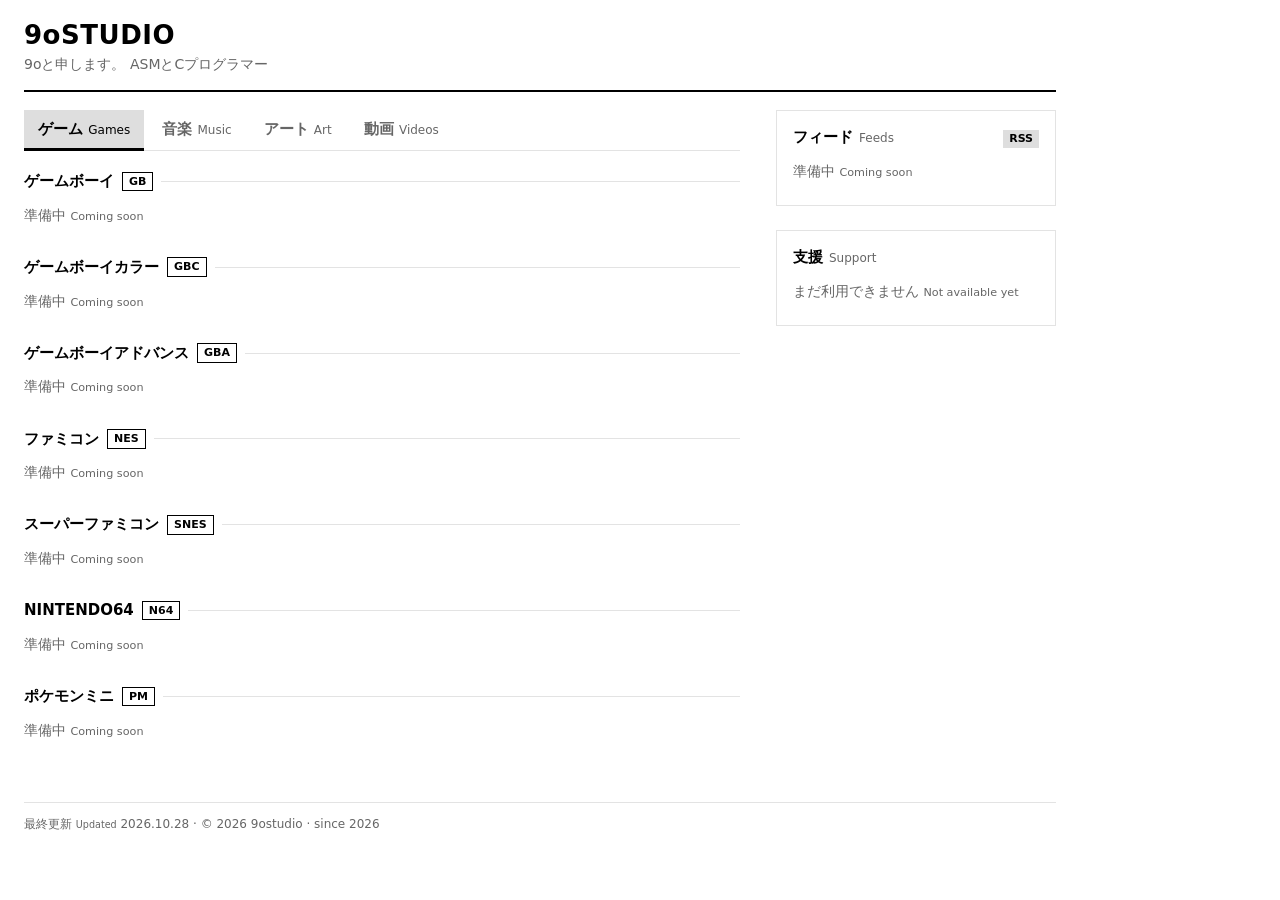
==== commit 611d02ff: "Rebuild the page" ====
--- a/index.html
+++ b/index.html
@@ -1,158 +1,183 @@
 <!doctype html>
-<html lang="en">
+<html lang="ja">
 <head>
 <meta charset="utf-8">
 <meta name="viewport" content="width=device-width, initial-scale=1">
-<title>9o studio</title>
+<title>9oSTUDIO</title>
 <meta name="description" content="9oと申します。 ASMとCプログラマー">
-<meta name="theme-color" content="#000000">
-<style>
-  * { box-sizing: border-box; }
-  html { background: #000; color: #a9a3a3; font: 16px/1.6 system-ui, -apple-system, "Segoe UI", Roboto, "Helvetica Neue", Arial, sans-serif; }
-  body {
-    margin: 0; min-height: 100vh; padding: 40px 16px;
-    display: flex; flex-direction: column; align-items: center; justify-content: center; gap: 16px;
-  }
-  main {
-    display: flex; flex-direction: column; align-items: center; gap: 24px;
-    width: min(100%, 560px); text-align: center;
-  }
-  section { display: flex; flex-direction: column; align-items: center; gap: 16px; width: 100%; }
-  h1 { margin: 0; font-size: 16px; font-weight: normal; color: #fff; }
-  footer { color: #555; text-align: center; }
-  a, button { color: inherit; }
-  a:hover, button:hover, button[aria-pressed="true"] { color: #fff; }
-  a:focus-visible, button:focus-visible { outline: 2px solid #fff; outline-offset: 4px; }
-  .social { display: flex; flex-wrap: wrap; justify-content: center; gap: 20px; }
-  .social a { display: block; }
-  .social svg { display: block; width: 20px; height: 20px; fill: currentColor; }
-  .consoles { display: flex; flex-wrap: wrap; justify-content: center; gap: 24px; }
-  .consoles button { padding: 0; border: 0; background: none; font: inherit; cursor: pointer; }
-  .consoles button[aria-pressed="true"] { text-decoration: underline; text-underline-offset: 4px; }
-  .games { width: 100%; min-height: 1.5em; }
-  .games ul { display: grid; justify-items: center; gap: 16px; margin: 0; padding: 0; list-style: none; }
-  .games ul[hidden] { display: none; }
-  .games a { text-decoration: none; }
-  .games li { display: flex; align-items: center; justify-content: center; gap: 14px; }
-  .stores, .watch, .downloads { display: flex; gap: 10px; }
-  .downloads { margin-right: 6px; }
-  .games li.game { display: grid; grid-template-columns: 1fr auto 1fr; width: min(100%, 512px); padding: 0 20px; }
-  .shots { grid-column: 1 / -1; display: flex; justify-content: center; gap: 8px; width: 100%; margin-top: 4px; }
-  .shots button { width: calc((100% - 24px) / 4); padding: 0; border: 0; background: none; cursor: zoom-in; }
-  .shots img { display: block; width: 100%; height: auto; image-rendering: pixelated; }
-  .games li.game + li.game { padding-top: 16px; border-top: 1px solid #222; }
-  .game .stores { justify-self: start; }
-  .game .watch { justify-self: end; }
-  @media (max-width: 480px) {
-    .games li.game { grid-template-columns: 1fr; justify-items: center; }
-    .game .stores, .game .watch { justify-self: center; }
-  }
-  .games svg { display: block; width: 16px; height: 16px; fill: currentColor; }
-  [data-video], [data-play] { padding: 0; border: 0; background: none; cursor: pointer; }
-  dialog { width: min(100vw - 32px, 960px, (100vh - 96px) * 16 / 9); max-width: none; padding: 0; border: 0; background: none; color: inherit; overflow: visible; }
-  dialog::backdrop { background: rgba(0, 0, 0, .9); }
-  dialog iframe { display: block; width: 100%; aspect-ratio: 16 / 9; border: 0; background: #111; }
-  dialog[data-mode="game"] { width: min(100vw - 32px, 768px, (100vh - 96px) * var(--ratio, 1.143)); }
-  dialog[data-mode="game"] iframe { aspect-ratio: var(--ratio, 1.143); background: #000; }
-  dialog[data-mode="image"] { width: fit-content; }
-  dialog[data-mode="image"] iframe, dialog:not([data-mode="image"]) .full { display: none; }
-  .full { display: block; max-width: min(100vw - 32px, 768px); max-height: calc(100vh - 96px); }
-  .close { display: block; margin: 0 0 8px auto; padding: 4px; border: 0; background: none; font: inherit; cursor: pointer; }
-  .soon { color: #555; }
-</style>
+<link rel="alternate" type="application/atom+xml" title="9oSTUDIO" href="feed.xml">
+<link rel="stylesheet" href="style.css?v=cee64966">
 </head>
 <body>
+<div class="page">
+<header class="top">
+  <div class="brand">
+    <h1><a href="./">9oSTUDIO</a></h1>
+    <p class="tagline">9oと申します。 ASMとCプログラマー</p>
+  </div>
+</header>
+<div class="layout with-side">
 <main>
-  <h1 lang="ja">9oと申します。 ASMとCプログラマー</h1>
-  <section>
-    <nav class="social" aria-label="Social">
-      <a href="https://x.com/9ostudio" title="X" aria-label="X"><svg viewBox="0 0 24 24" aria-hidden="true"><path d="M14.234 10.162 22.977 0h-2.072l-7.591 8.824L7.251 0H.258l9.168 13.343L.258 24H2.33l8.016-9.318L16.749 24h6.993zm-2.837 3.299-.929-1.329L3.076 1.56h3.182l5.965 8.532.929 1.329 7.754 11.09h-3.182z"/></svg></a>
-      <a href="https://www.patreon.com/9ostudio" title="Patreon" aria-label="Patreon"><svg viewBox="0 0 24 24" aria-hidden="true"><path d="M22.957 7.21c-.004-3.064-2.391-5.576-5.191-6.482-3.478-1.125-8.064-.962-11.384.604C2.357 3.231 1.093 7.391 1.046 11.54c-.039 3.411.302 12.396 5.369 12.46 3.765.047 4.326-4.804 6.068-7.141 1.24-1.662 2.836-2.132 4.801-2.618 3.376-.836 5.678-3.501 5.673-7.031Z"/></svg></a>
-      <a href="https://github.com/9ostudio" title="GitHub" aria-label="GitHub"><svg viewBox="0 0 24 24" aria-hidden="true"><path d="M12 .297c-6.63 0-12 5.373-12 12 0 5.303 3.438 9.8 8.205 11.385.6.113.82-.258.82-.577 0-.285-.01-1.04-.015-2.04-3.338.724-4.042-1.61-4.042-1.61C4.422 18.07 3.633 17.7 3.633 17.7c-1.087-.744.084-.729.084-.729 1.205.084 1.838 1.236 1.838 1.236 1.07 1.835 2.809 1.305 3.495.998.108-.776.417-1.305.76-1.605-2.665-.3-5.466-1.332-5.466-5.93 0-1.31.465-2.38 1.235-3.22-.135-.303-.54-1.523.105-3.176 0 0 1.005-.322 3.3 1.23.96-.267 1.98-.399 3-.405 1.02.006 2.04.138 3 .405 2.28-1.552 3.285-1.23 3.285-1.23.645 1.653.24 2.873.12 3.176.765.84 1.23 1.91 1.23 3.22 0 4.61-2.805 5.625-5.475 5.92.42.36.81 1.096.81 2.22 0 1.606-.015 2.896-.015 3.286 0 .315.21.69.825.57C20.565 22.092 24 17.592 24 12.297c0-6.627-5.373-12-12-12"/></svg></a>
-      <a href="https://discord.gg/deUcJc8C73" title="Discord" aria-label="Discord"><svg viewBox="0 0 24 24" aria-hidden="true"><path d="M20.317 4.3698a19.7913 19.7913 0 00-4.8851-1.5152.0741.0741 0 00-.0785.0371c-.211.3753-.4447.8648-.6083 1.2495-1.8447-.2762-3.68-.2762-5.4868 0-.1636-.3933-.4058-.8742-.6177-1.2495a.077.077 0 00-.0785-.037 19.7363 19.7363 0 00-4.8852 1.515.0699.0699 0 00-.0321.0277C.5334 9.0458-.319 13.5799.0992 18.0578a.0824.0824 0 00.0312.0561c2.0528 1.5076 4.0413 2.4228 5.9929 3.0294a.0777.0777 0 00.0842-.0276c.4616-.6304.8731-1.2952 1.226-1.9942a.076.076 0 00-.0416-.1057c-.6528-.2476-1.2743-.5495-1.8722-.8923a.077.077 0 01-.0076-.1277c.1258-.0943.2517-.1923.3718-.2914a.0743.0743 0 01.0776-.0105c3.9278 1.7933 8.18 1.7933 12.0614 0a.0739.0739 0 01.0785.0095c.1202.099.246.1981.3728.2924a.077.077 0 01-.0066.1276 12.2986 12.2986 0 01-1.873.8914.0766.0766 0 00-.0407.1067c.3604.698.7719 1.3628 1.225 1.9932a.076.076 0 00.0842.0286c1.961-.6067 3.9495-1.5219 6.0023-3.0294a.077.077 0 00.0313-.0552c.5004-5.177-.8382-9.6739-3.5485-13.6604a.061.061 0 00-.0312-.0286zM8.02 15.3312c-1.1825 0-2.1569-1.0857-2.1569-2.419 0-1.3332.9555-2.4189 2.157-2.4189 1.2108 0 2.1757 1.0952 2.1568 2.419 0 1.3332-.9555 2.4189-2.1569 2.4189zm7.9748 0c-1.1825 0-2.1569-1.0857-2.1569-2.419 0-1.3332.9554-2.4189 2.1569-2.4189 1.2108 0 2.1757 1.0952 2.1568 2.419 0 1.3332-.946 2.4189-2.1568 2.4189Z"/></svg></a>
-    </nav>
-  </section>
-  <section>
-    <div class="consoles" role="group" aria-label="Consoles">
-      <button type="button" data-console="gb" aria-pressed="false">GB</button>
-      <button type="button" data-console="gbc" aria-pressed="false">GBC</button>
-      <button type="button" data-console="gba" aria-pressed="false">GBA</button>
-      <button type="button" data-console="nes" aria-pressed="false">NES</button>
-      <button type="button" data-console="snes" aria-pressed="false">SNES</button>
-      <button type="button" data-console="n64" aria-pressed="false">N64</button>
-      <button type="button" data-console="pm" aria-pressed="false">PM</button>
-    </div>
-    <div class="games">
-      <ul id="list-gb" aria-label="GB games" hidden>
-        <li class="soon">Nothing yet</li>
-      </ul>
-      <ul id="list-gbc" aria-label="GBC games" hidden>
-        <li class="soon">Nothing yet</li>
-      </ul>
-      <ul id="list-gba" aria-label="GBA games" hidden>
-        <li class="soon">Nothing yet</li>
-      </ul>
-      <ul id="list-nes" aria-label="NES games" hidden>
-        <li class="soon">Nothing yet</li>
-      </ul>
-      <ul id="list-snes" aria-label="SNES games" hidden>
-        <li class="soon">Nothing yet</li>
-      </ul>
-      <ul id="list-n64" aria-label="N64 games" hidden>
-        <li class="soon">Nothing yet</li>
-      </ul>
-      <ul id="list-pm" aria-label="PM games" hidden>
-        <li class="soon">Nothing yet</li>
-      </ul>
-    </div>
-  </section>
+<nav class="tabs" aria-label="Sections">
+  <a href="#games" data-tab="games">ゲーム <small>Games</small></a>
+  <a href="#music" data-tab="music">音楽 <small>Music</small></a>
+  <a href="#art" data-tab="art">アート <small>Art</small></a>
+  <a href="#videos" data-tab="videos">動画 <small>Videos</small></a>
+</nav>
+<section class="panel" id="games" data-tab="games">
+<h2>ゲーム <small>Games</small></h2>
+<section class="console" id="gb">
+<h3>ゲームボーイ <span class="code">GB</span></h3>
+<p class="soon">準備中 <small>Coming soon</small></p>
+</section>
+<section class="console" id="gbc">
+<h3>ゲームボーイカラー <span class="code">GBC</span></h3>
+<p class="soon">準備中 <small>Coming soon</small></p>
+</section>
+<section class="console" id="gba">
+<h3>ゲームボーイアドバンス <span class="code">GBA</span></h3>
+<p class="soon">準備中 <small>Coming soon</small></p>
+</section>
+<section class="console" id="nes">
+<h3>ファミコン <span class="code">NES</span></h3>
+<p class="soon">準備中 <small>Coming soon</small></p>
+</section>
+<section class="console" id="snes">
+<h3>スーパーファミコン <span class="code">SNES</span></h3>
+<p class="soon">準備中 <small>Coming soon</small></p>
+</section>
+<section class="console" id="n64">
+<h3>NINTENDO64 <span class="code">N64</span></h3>
+<p class="soon">準備中 <small>Coming soon</small></p>
+</section>
+<section class="console" id="pm">
+<h3>ポケモンミニ <span class="code">PM</span></h3>
+<p class="soon">準備中 <small>Coming soon</small></p>
+</section>
+</section>
+<section class="panel" id="music" data-tab="music">
+<h2>音楽 <small>Music</small></h2>
+<p class="soon">準備中 <small>Coming soon</small></p>
+</section>
+<section class="panel" id="art" data-tab="art">
+<h2>アート <small>Art</small></h2>
+<p class="soon">準備中 <small>Coming soon</small></p>
+</section>
+<section class="panel" id="videos" data-tab="videos">
+<h2>動画 <small>Videos</small></h2>
+<p class="soon">準備中 <small>Coming soon</small></p>
+</section>
 </main>
-<footer>© 2026 9ostudio</footer>
-<dialog id="player">
-  <button type="button" class="close">Close</button>
-  <img class="full" alt="">
-  <iframe allow="autoplay; encrypted-media; picture-in-picture; web-share; gamepad" referrerpolicy="strict-origin-when-cross-origin" allowfullscreen></iframe>
+<aside class="side">
+<section class="box">
+<h2>フィード <small>Feeds</small> <a class="rss" href="feed.xml">RSS</a></h2>
+<p class="soon">準備中 <small>Coming soon</small></p>
+</section>
+<section class="box">
+<h2>支援 <small>Support</small></h2>
+<p class="soon">まだ利用できません <small>Not available yet</small></p>
+</section>
+</aside>
+</div>
+<footer class="bottom">最終更新 <small>Updated</small> 2026.10.28 · © 2026 9ostudio · since 2026</footer>
+</div>
+
+<dialog class="sheet" id="viewer" aria-label="Viewer">
+<div class="sheet-body" tabindex="-1" autofocus>
+<button class="close" type="button" data-close aria-label="閉じる (Close)">✕</button>
+<h2 class="sheet-title" data-title></h2>
+<p class="meta" data-note></p>
+<div class="view" data-view></div>
+</div>
 </dialog>
 <script>
-  const buttons = document.querySelectorAll('[data-console]');
-  function show(name) {
-    for (const b of buttons) {
-      const on = b.dataset.console === name;
-      b.setAttribute('aria-pressed', on);
-      document.getElementById('list-' + b.dataset.console).hidden = !on;
+  document.documentElement.classList.add('js');
+  var tabs = document.querySelectorAll('.tabs a');
+  var panels = document.querySelectorAll('.panel');
+  var viewer = document.getElementById('viewer');
+
+  function show(tab) {
+    panels.forEach(function (p) { p.hidden = p.dataset.tab !== tab; });
+    tabs.forEach(function (a) { a.classList.toggle('on', a.dataset.tab === tab); });
+  }
+
+  function stop(sheet) {
+    sheet.querySelectorAll('iframe').forEach(function (frame) { frame.src = 'about:blank'; });
+  }
+
+  function open(sheet) {
+    sheet.querySelectorAll('iframe[data-src]').forEach(function (frame) { frame.src = frame.dataset.src; });
+    sheet.showModal();
+  }
+
+  function game(id) {
+    var sheet = document.getElementById('game-' + id);
+    if (!sheet) return false;
+    show('games');
+    open(sheet);
+    history.replaceState(null, '', '#' + id);
+    return true;
+  }
+
+  function view(card) {
+    var box = viewer.querySelector('[data-view]');
+    box.textContent = '';
+    viewer.querySelector('[data-title]').textContent = card.dataset.title;
+    viewer.querySelector('[data-note]').textContent = card.dataset.note || '';
+    if (card.dataset.view === 'image') {
+      var image = document.createElement('img');
+      image.src = card.dataset.src;
+      image.alt = card.dataset.title;
+      box.appendChild(image);
+      box.className = 'view picture';
+    } else {
+      var frame = document.createElement('iframe');
+      frame.dataset.src = 'https://www.youtube-nocookie.com/embed/' + card.dataset.video + '?autoplay=1';
+      frame.title = card.dataset.title;
+      frame.allow = 'autoplay; fullscreen; picture-in-picture';
+      frame.allowFullscreen = true;
+      box.appendChild(frame);
+      box.className = 'view video';
+    }
+    open(viewer);
+  }
+
+  function route() {
+    var id = decodeURIComponent(location.hash.slice(1));
+    var target = id && document.getElementById(id);
+    if (id && game(id)) return;
+    if (target && target.classList.contains('panel')) return show(id);
+    if (target && target.closest('.panel')) {
+      show(target.closest('.panel').dataset.tab);
+      target.scrollIntoView();
     }
   }
-  for (const b of buttons) {
-    b.addEventListener('click', () => {
-      show(b.dataset.console);
-      history.replaceState(null, '', '#' + b.dataset.console);
+
+  tabs.forEach(function (a) {
+    a.addEventListener('click', function (e) {
+      e.preventDefault();
+      history.replaceState(null, '', a.getAttribute('href'));
+      show(a.dataset.tab);
     });
-  }
-  show(location.hash.slice(1));
-  const player = document.getElementById('player');
-  const frame = player.querySelector('iframe');
-  const picture = player.querySelector('.full');
-  for (const t of document.querySelectorAll('[data-video], [data-play], [data-image]')) {
-    t.addEventListener('click', () => {
-      const mode = 'image' in t.dataset ? 'image' : 'play' in t.dataset ? 'game' : 'video';
-      player.dataset.mode = mode;
-      player.style.setProperty('--ratio', t.dataset.ratio || '1.143');
-      if (mode === 'image') {
-        picture.src = t.dataset.image;
-        picture.alt = t.getAttribute('aria-label');
-      } else {
-        frame.title = t.getAttribute('aria-label');
-        frame.src = mode === 'game' ? t.dataset.play : 'https://www.youtube-nocookie.com/embed/' + t.dataset.video + '?autoplay=1';
-      }
-      player.showModal();
-      if (mode === 'game') frame.addEventListener('load', () => frame.contentWindow.focus(), { once: true });
+  });
+  document.querySelectorAll('[data-game]').forEach(function (card) {
+    card.addEventListener('click', function () { game(card.dataset.game); });
+  });
+  document.querySelectorAll('button[data-view]').forEach(function (card) {
+    card.addEventListener('click', function () { view(card); });
+  });
+  document.querySelectorAll('dialog.sheet').forEach(function (sheet) {
+    sheet.addEventListener('click', function (e) {
+      if (e.target === sheet || e.target.hasAttribute('data-close')) sheet.close();
     });
-  }
-  player.addEventListener('click', () => player.close());
-  player.addEventListener('close', () => {
-    frame.src = 'about:blank';
-    picture.removeAttribute('src');
+    sheet.addEventListener('close', function () {
+      stop(sheet);
+      if (sheet.id.indexOf('game-') === 0) history.replaceState(null, '', '#games');
+    });
   });
+  window.addEventListener('hashchange', route);
+  show('games');
+  route();
 </script>
 </body>
 </html>
--- a/style.css
+++ b/style.css
@@ -0,0 +1,131 @@
+:root {
+  color-scheme: light;
+  --bg: #ffffff; --text: #000000; --muted: #666666; --line: #e3e3e3; --strong: #000000; --well: #f3f3f3; --hover: #f7f7f7;
+  --mark: #dedede; --mark-text: #000000;
+}
+
+* { box-sizing: border-box; }
+html { background: var(--bg); color: var(--text); -webkit-text-size-adjust: 100%; }
+body {
+  margin: 0;
+  font: 14px/1.65 system-ui, -apple-system, "Segoe UI", "Hiragino Sans", "Hiragino Kaku Gothic ProN", "Noto Sans JP",
+    "Noto Sans CJK JP", "Yu Gothic UI", Meiryo, sans-serif;
+}
+small { font-size: 0.8em; font-weight: normal; color: var(--muted); }
+a, a:visited { color: var(--text); text-decoration-thickness: 1px; text-underline-offset: 2px; }
+a:hover { background: var(--mark); color: var(--mark-text); }
+a:hover small, .on small, .button.primary small { color: inherit; }
+:focus-visible { outline: 2px solid var(--strong); outline-offset: 2px; }
+button { font: inherit; color: inherit; }
+img { max-width: 100%; }
+p { margin: 0 0 8px; }
+
+.page { max-width: 1080px; padding: 20px 24px 28px; }
+.page.narrow { max-width: 720px; }
+.top { display: flex; flex-wrap: wrap; align-items: flex-start; justify-content: space-between; gap: 12px 24px;
+  padding-bottom: 14px; border-bottom: 2px solid var(--strong); }
+.top h1 { margin: 0; font-size: 26px; line-height: 1.2; letter-spacing: 0.02em; }
+.top h1 a { text-decoration: none; }
+.tagline { margin: 2px 0 0; color: var(--muted); }
+
+.layout { display: grid; grid-template-columns: minmax(0, 1fr); gap: 28px; margin-top: 18px; }
+@media (min-width: 900px) { .layout.with-side { grid-template-columns: minmax(0, 1fr) 280px; gap: 36px; } }
+
+.tabs { display: flex; flex-wrap: wrap; gap: 4px; margin: 0 0 18px; border-bottom: 1px solid var(--line); }
+.tabs a, .tabs a:visited { margin-bottom: -1px; padding: 7px 14px 6px; border-bottom: 3px solid transparent; font-size: 15px;
+  font-weight: bold; text-decoration: none; color: var(--muted); }
+.tabs a:hover { background: none; color: var(--text); border-bottom-color: var(--line); }
+.tabs a.on, .tabs a.on:hover { color: var(--mark-text); background: var(--mark); border-bottom-color: var(--strong); }
+.panel[hidden] { display: none; }
+.js .panel > h2 { display: none; }
+h2 { margin: 0 0 12px; font-size: 18px; }
+
+.console { margin: 0 0 28px; }
+.console h3 { display: flex; align-items: center; gap: 8px; margin: 0 0 10px; font-size: 15px; }
+.console h3::after { content: ""; flex: 1; border-top: 1px solid var(--line); }
+.code { padding: 0 6px; border: 1px solid var(--strong); font-size: 11px; font-weight: bold; line-height: 1.6; }
+
+.cards { display: grid; grid-template-columns: repeat(auto-fill, minmax(168px, 1fr)); gap: 14px; }
+.cards.wide { grid-template-columns: repeat(auto-fill, minmax(230px, 1fr)); }
+.card { display: flex; flex-direction: column; gap: 3px; padding: 0 0 8px; border: 0; background: none; text-align: left; cursor: pointer; }
+.card .thumb { position: relative; display: block; aspect-ratio: 4 / 3; margin-bottom: 6px; overflow: hidden; border: 1px solid var(--line); background: var(--well); }
+.card .thumb img { display: block; width: 100%; height: 100%; object-fit: cover; object-position: center; image-rendering: pixelated; }
+.card .thumb.photo { aspect-ratio: 16 / 9; }
+.card .thumb.photo img { image-rendering: auto; }
+.card .empty { display: grid; place-items: center; height: 100%; color: var(--muted); font-size: 12px; }
+.card .play { position: absolute; left: 50%; top: 50%; transform: translate(-50%, -50%); padding: 2px 12px; background: var(--mark); color: var(--mark-text); font-weight: bold; }
+.card .name { font-weight: bold; line-height: 1.4; }
+.card .meta { color: var(--muted); font-size: 12px; }
+.card:hover .thumb { border-color: var(--strong); }
+.card:hover .name { text-decoration: underline; text-decoration-color: var(--mark); text-decoration-thickness: 3px; text-underline-offset: 3px; }
+.badge { display: inline-block; margin-left: 4px; padding: 0 5px; background: var(--mark); color: var(--mark-text); font-size: 11px; font-weight: bold; line-height: 1.6; vertical-align: 1px; }
+.badge small { color: inherit; }
+
+.tracks { margin: 0; padding: 0; list-style: none; }
+.track { display: grid; gap: 4px; padding: 12px 0; border-bottom: 1px solid var(--line); }
+.track:first-child { padding-top: 0; }
+.track .name { font-weight: bold; }
+.track .meta { color: var(--muted); font-size: 12px; }
+.track audio { width: 100%; max-width: 420px; height: 34px; }
+.track .links { display: flex; flex-wrap: wrap; gap: 4px 16px; font-size: 12px; }
+
+.side .box { margin: 0 0 24px; padding: 14px 16px; border: 1px solid var(--line); }
+.side h2 { display: flex; align-items: baseline; gap: 6px; margin: 0 0 10px; font-size: 15px; }
+.rss, a.rss, a.rss:visited { margin-left: auto; padding: 0 6px; background: var(--mark); color: var(--mark-text); font-size: 11px; font-weight: bold; text-decoration: none; }
+.news { margin: 0; padding: 0; list-style: none; }
+.news li { display: grid; padding: 7px 0; border-bottom: 1px solid var(--line); line-height: 1.5; }
+.news li:first-child { padding-top: 0; }
+.date { color: var(--muted); font-size: 12px; }
+.more-link { margin: 10px 0 0; font-size: 13px; }
+.muted, .soon { color: var(--muted); }
+
+.button, a.button, a.button:visited { display: inline-flex; align-items: baseline; gap: 6px; padding: 6px 14px; border: 1px solid var(--strong);
+  background: var(--bg); color: var(--text); font-weight: bold; text-decoration: none; cursor: pointer; }
+.button:hover { background: var(--hover); color: var(--text); }
+.button.primary, a.button.primary:visited { background: var(--mark); color: var(--mark-text); border-color: var(--mark-text); }
+.button.primary:hover { background: var(--mark); color: var(--mark-text); box-shadow: inset 0 0 0 1px var(--mark-text); }
+.actions { display: flex; flex-wrap: wrap; gap: 8px; margin: 0 0 14px; }
+.get { display: grid; gap: 8px; max-width: 520px; margin: 0 0 16px; }
+.get .play { justify-content: center; padding: 10px 14px; font-size: 15px; }
+.downloads { display: grid; grid-auto-flow: column; grid-auto-columns: minmax(0, 1fr); gap: 6px; }
+.downloads .button { flex-direction: column; align-items: center; gap: 0; padding: 6px 4px; font-size: 13px; white-space: nowrap; }
+
+dialog.sheet { width: min(760px, calc(100vw - 24px)); max-height: calc(100vh - 32px); padding: 0; border: 2px solid var(--strong);
+  background: var(--bg); color: var(--text); }
+dialog.sheet::backdrop { background: rgba(0, 0, 0, 0.55); }
+.sheet-body { position: relative; padding: 20px 22px 22px; }
+.sheet-body:focus { outline: none; }
+.close { position: absolute; top: 10px; right: 10px; width: 34px; height: 34px; border: 1px solid var(--strong); background: var(--bg); cursor: pointer; font-size: 16px; }
+.close:hover { background: var(--mark); color: var(--mark-text); }
+.kicker { margin: 0 44px 2px 0; color: var(--muted); font-size: 12px; }
+.sheet-title { margin: 0 44px 2px 0; font-size: 22px; line-height: 1.3; }
+.sheet .meta { color: var(--muted); font-size: 12px; margin: 0 0 14px; }
+.sheet h3 { margin: 20px 0 8px; font-size: 14px; }
+.gallery { display: grid; grid-template-columns: repeat(auto-fill, minmax(200px, 1fr)); gap: 8px; margin: 0 0 14px; }
+.gallery img { display: block; width: 100%; height: auto; border: 1px solid var(--line); background: var(--well); image-rendering: pixelated; }
+.about { margin: 0 0 14px; }
+table.info { border-collapse: collapse; margin: 0 0 6px; font-size: 13px; }
+table.info th, table.info td { padding: 5px 16px 5px 0; border-bottom: 1px solid var(--line); text-align: left; vertical-align: top; }
+table.info th { font-weight: normal; color: var(--muted); white-space: nowrap; }
+.video { position: relative; aspect-ratio: 16 / 9; background: var(--well); }
+.video iframe { position: absolute; inset: 0; width: 100%; height: 100%; border: 0; }
+.updates { margin: 0; padding: 0; list-style: none; }
+.updates li { padding: 6px 0; border-bottom: 1px solid var(--line); }
+.notes p { margin: 2px 0 0; color: var(--muted); }
+.view.picture img { display: block; width: 100%; max-height: 70vh; object-fit: contain; background: var(--well); image-rendering: pixelated; }
+.view.video { position: relative; aspect-ratio: 16 / 9; background: var(--well); }
+.view.video iframe { position: absolute; inset: 0; width: 100%; height: 100%; border: 0; }
+
+.narrow h2 { margin: 24px 0 8px; font-size: 16px; }
+.bottom { margin-top: 32px; padding-top: 12px; border-top: 1px solid var(--line); color: var(--muted); font-size: 12px; }
+
+@media (max-width: 600px) {
+  .page { padding: 14px 16px 24px; }
+  .top h1 { font-size: 22px; }
+  .tabs a, .tabs a:visited { padding: 6px 10px 5px; font-size: 14px; }
+  .cards { grid-template-columns: repeat(2, minmax(0, 1fr)); gap: 12px; }
+  .cards.wide { grid-template-columns: minmax(0, 1fr); }
+  dialog.sheet { width: 100vw; max-width: 100vw; height: 100dvh; max-height: 100dvh; margin: 0; border: 0; }
+  .sheet-body { padding: 16px; }
+  .gallery { grid-template-columns: minmax(0, 1fr); }
+}
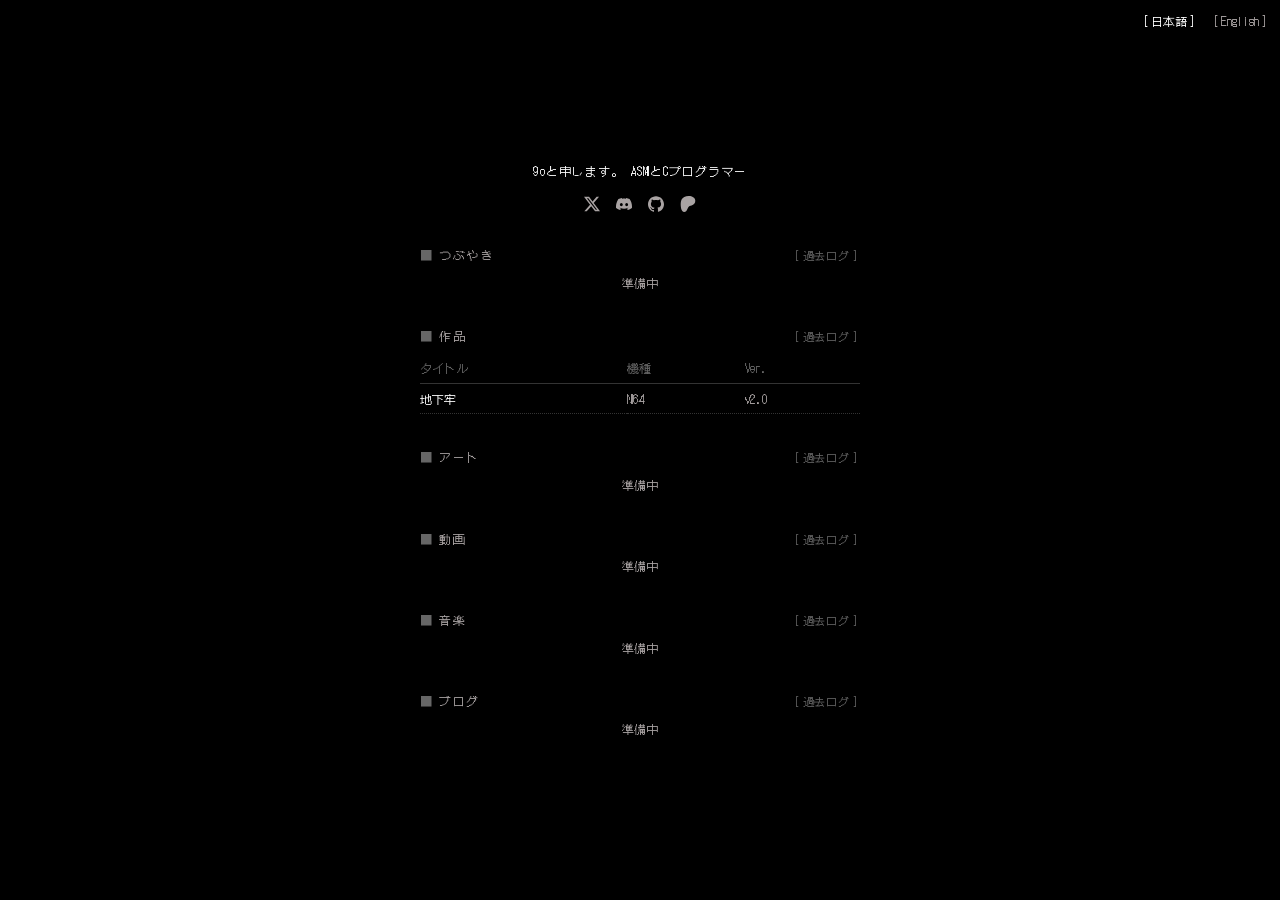
==== commit 0f84afd8: "first commit" ====
--- a/index.html
+++ b/index.html
@@ -3,181 +3,44 @@
 <head>
 <meta charset="utf-8">
 <meta name="viewport" content="width=device-width, initial-scale=1">
+<meta name="theme-color" content="#000000">
 <title>9oSTUDIO</title>
 <meta name="description" content="9oと申します。 ASMとCプログラマー">
-<link rel="alternate" type="application/atom+xml" title="9oSTUDIO" href="feed.xml">
-<link rel="stylesheet" href="style.css?v=cee64966">
+<link rel="preconnect" href="https://fonts.googleapis.com">
+<link rel="preconnect" href="https://fonts.gstatic.com" crossorigin>
+<link rel="stylesheet" href="https://fonts.googleapis.com/css2?family=DotGothic16&display=swap">
+<link rel="stylesheet" href="/site.css">
 </head>
-<body>
-<div class="page">
-<header class="top">
-  <div class="brand">
-    <h1><a href="./">9oSTUDIO</a></h1>
-    <p class="tagline">9oと申します。 ASMとCプログラマー</p>
-  </div>
-</header>
-<div class="layout with-side">
-<main>
-<nav class="tabs" aria-label="Sections">
-  <a href="#games" data-tab="games">ゲーム <small>Games</small></a>
-  <a href="#music" data-tab="music">音楽 <small>Music</small></a>
-  <a href="#art" data-tab="art">アート <small>Art</small></a>
-  <a href="#videos" data-tab="videos">動画 <small>Videos</small></a>
+<body class="home">
+<h1 data-ja="9oと申します。 ASMとCプログラマー" data-en="I&#x27;m 9o. ASM and C programmer.">9oと申します。 ASMとCプログラマー</h1>
+<nav aria-label="リンク">
+<a href="https://x.com/9ostudio" target="_blank" rel="noopener" lang="en" title="X" aria-label="X"><svg viewBox="0 0 24 24" aria-hidden="true" focusable="false"><path d="M18.901 1.153h3.68l-8.04 9.19L24 22.846h-7.406l-5.8-7.584-6.638 7.584H.474l8.6-9.83L0 1.154h7.594l5.243 6.932ZM17.61 20.644h2.039L6.486 3.24H4.298Z"/></svg></a>
+<a href="https://discord.gg/VEy7Bm3YCc" target="_blank" rel="noopener" lang="en" title="Discord" aria-label="Discord"><svg viewBox="0 0 24 24" aria-hidden="true" focusable="false"><path d="M20.317 4.3698a19.7913 19.7913 0 00-4.8851-1.5152.0741.0741 0 00-.0785.0371c-.211.3753-.4447.8648-.6083 1.2495-1.8447-.2762-3.68-.2762-5.4868 0-.1636-.3933-.4058-.8742-.6177-1.2495a.077.077 0 00-.0785-.037 19.7363 19.7363 0 00-4.8852 1.515.0699.0699 0 00-.0321.0277C.5334 9.0458-.319 13.5799.0992 18.0578a.0824.0824 0 00.0312.0561c2.0528 1.5076 4.0413 2.4228 5.9929 3.0294a.0777.0777 0 00.0842-.0276c.4616-.6304.8731-1.2952 1.226-1.9942a.076.076 0 00-.0416-.1057c-.6528-.2476-1.2743-.5495-1.8722-.8923a.077.077 0 01-.0076-.1277c.1258-.0943.2517-.1923.3718-.2914a.0743.0743 0 01.0776-.0105c3.9278 1.7933 8.18 1.7933 12.0614 0a.0739.0739 0 01.0785.0095c.1202.099.246.1981.3728.2924a.077.077 0 01-.0066.1276 12.2986 12.2986 0 01-1.873.8914.0766.0766 0 00-.0407.1067c.3604.698.7719 1.3628 1.225 1.9932a.076.076 0 00.0842.0286c1.961-.6067 3.9495-1.5219 6.0023-3.0294a.077.077 0 00.0313-.0552c.5004-5.177-.8382-9.6739-3.5485-13.6604a.061.061 0 00-.0312-.0286zM8.02 15.3312c-1.1825 0-2.1569-1.0857-2.1569-2.419 0-1.3332.9555-2.4189 2.157-2.4189 1.2108 0 2.1757 1.0952 2.1568 2.419 0 1.3332-.9555 2.4189-2.1569 2.4189zm7.9748 0c-1.1825 0-2.1569-1.0857-2.1569-2.419 0-1.3332.9554-2.4189 2.1569-2.4189 1.2108 0 2.1757 1.0952 2.1568 2.419 0 1.3332-.946 2.4189-2.1568 2.4189Z"/></svg></a>
+<a href="https://github.com/9ostudio" target="_blank" rel="noopener" lang="en" title="GitHub" aria-label="GitHub"><svg viewBox="0 0 24 24" aria-hidden="true" focusable="false"><path d="M12 .297c-6.63 0-12 5.373-12 12 0 5.303 3.438 9.8 8.205 11.385.6.113.82-.258.82-.577 0-.285-.01-1.04-.015-2.04-3.338.724-4.042-1.61-4.042-1.61C4.422 18.07 3.633 17.7 3.633 17.7c-1.087-.744.084-.729.084-.729 1.205.084 1.838 1.236 1.838 1.236 1.07 1.835 2.809 1.305 3.495.998.108-.776.417-1.305.76-1.605-2.665-.3-5.466-1.332-5.466-5.93 0-1.31.465-2.38 1.235-3.22-.135-.303-.54-1.523.105-3.176 0 0 1.005-.322 3.3 1.23.96-.267 1.98-.399 3-.405 1.02.006 2.04.138 3 .405 2.28-1.552 3.285-1.23 3.285-1.23.645 1.653.24 2.873.12 3.176.765.84 1.23 1.91 1.23 3.22 0 4.61-2.805 5.625-5.475 5.92.42.36.81 1.096.81 2.22 0 1.606-.015 2.896-.015 3.286 0 .315.21.69.825.57C20.565 22.092 24 17.592 24 12.297c0-6.627-5.373-12-12-12"/></svg></a>
+<a href="https://www.patreon.com/9ostudio" target="_blank" rel="noopener" lang="en" title="Patreon" aria-label="Patreon"><svg viewBox="0 0 24 24" aria-hidden="true" focusable="false"><path d="M22.957 7.21c-.004-3.064-2.391-5.576-5.191-6.482-3.478-1.125-8.064-.962-11.384.604C2.357 3.231 1.093 7.391 1.046 11.54c-.039 3.411.302 12.396 5.369 12.46 3.765.047 4.326-4.804 6.068-7.141 1.24-1.662 2.836-2.132 4.801-2.618 3.376-.836 5.678-3.501 5.673-7.031Z"/></svg></a>
 </nav>
-<section class="panel" id="games" data-tab="games">
-<h2>ゲーム <small>Games</small></h2>
-<section class="console" id="gb">
-<h3>ゲームボーイ <span class="code">GB</span></h3>
-<p class="soon">準備中 <small>Coming soon</small></p>
-</section>
-<section class="console" id="gbc">
-<h3>ゲームボーイカラー <span class="code">GBC</span></h3>
-<p class="soon">準備中 <small>Coming soon</small></p>
-</section>
-<section class="console" id="gba">
-<h3>ゲームボーイアドバンス <span class="code">GBA</span></h3>
-<p class="soon">準備中 <small>Coming soon</small></p>
-</section>
-<section class="console" id="nes">
-<h3>ファミコン <span class="code">NES</span></h3>
-<p class="soon">準備中 <small>Coming soon</small></p>
-</section>
-<section class="console" id="snes">
-<h3>スーパーファミコン <span class="code">SNES</span></h3>
-<p class="soon">準備中 <small>Coming soon</small></p>
-</section>
-<section class="console" id="n64">
-<h3>NINTENDO64 <span class="code">N64</span></h3>
-<p class="soon">準備中 <small>Coming soon</small></p>
-</section>
-<section class="console" id="pm">
-<h3>ポケモンミニ <span class="code">PM</span></h3>
-<p class="soon">準備中 <small>Coming soon</small></p>
-</section>
-</section>
-<section class="panel" id="music" data-tab="music">
-<h2>音楽 <small>Music</small></h2>
-<p class="soon">準備中 <small>Coming soon</small></p>
-</section>
-<section class="panel" id="art" data-tab="art">
-<h2>アート <small>Art</small></h2>
-<p class="soon">準備中 <small>Coming soon</small></p>
-</section>
-<section class="panel" id="videos" data-tab="videos">
-<h2>動画 <small>Videos</small></h2>
-<p class="soon">準備中 <small>Coming soon</small></p>
-</section>
-</main>
-<aside class="side">
-<section class="box">
-<h2>フィード <small>Feeds</small> <a class="rss" href="feed.xml">RSS</a></h2>
-<p class="soon">準備中 <small>Coming soon</small></p>
-</section>
-<section class="box">
-<h2>支援 <small>Support</small></h2>
-<p class="soon">まだ利用できません <small>Not available yet</small></p>
-</section>
-</aside>
-</div>
-<footer class="bottom">最終更新 <small>Updated</small> 2026.10.28 · © 2026 9ostudio · since 2026</footer>
-</div>
-
-<dialog class="sheet" id="viewer" aria-label="Viewer">
-<div class="sheet-body" tabindex="-1" autofocus>
-<button class="close" type="button" data-close aria-label="閉じる (Close)">✕</button>
-<h2 class="sheet-title" data-title></h2>
-<p class="meta" data-note></p>
-<div class="view" data-view></div>
-</div>
-</dialog>
+<section class="panel" id="feeds"><h2><span data-t="feeds">つぶやき</span><a href="archive/#feeds" data-t="archive">過去ログ</a></h2><div class="content"></div></section>
+<section class="panel" id="works"><h2><span data-t="works">作品</span><a href="archive/#works" data-t="archive">過去ログ</a></h2><div class="content"></div></section>
+<section class="panel" id="art"><h2><span data-t="art">アート</span><a href="archive/#art" data-t="archive">過去ログ</a></h2><div class="content"></div></section>
+<section class="panel" id="video"><h2><span data-t="video">動画</span><a href="archive/#video" data-t="archive">過去ログ</a></h2><div class="content"></div></section>
+<section class="panel" id="music"><h2><span data-t="music">音楽</span><a href="archive/#music" data-t="archive">過去ログ</a></h2><div class="content"></div></section>
+<section class="panel" id="blog"><h2><span data-t="blog">ブログ</span><a href="archive/#blog" data-t="archive">過去ログ</a></h2><div class="content"></div></section>
+<script src="/site.js"></script>
 <script>
-  document.documentElement.classList.add('js');
-  var tabs = document.querySelectorAll('.tabs a');
-  var panels = document.querySelectorAll('.panel');
-  var viewer = document.getElementById('viewer');
-
-  function show(tab) {
-    panels.forEach(function (p) { p.hidden = p.dataset.tab !== tab; });
-    tabs.forEach(function (a) { a.classList.toggle('on', a.dataset.tab === tab); });
-  }
-
-  function stop(sheet) {
-    sheet.querySelectorAll('iframe').forEach(function (frame) { frame.src = 'about:blank'; });
-  }
-
-  function open(sheet) {
-    sheet.querySelectorAll('iframe[data-src]').forEach(function (frame) { frame.src = frame.dataset.src; });
-    sheet.showModal();
-  }
-
-  function game(id) {
-    var sheet = document.getElementById('game-' + id);
-    if (!sheet) return false;
-    show('games');
-    open(sheet);
-    history.replaceState(null, '', '#' + id);
-    return true;
-  }
-
-  function view(card) {
-    var box = viewer.querySelector('[data-view]');
-    box.textContent = '';
-    viewer.querySelector('[data-title]').textContent = card.dataset.title;
-    viewer.querySelector('[data-note]').textContent = card.dataset.note || '';
-    if (card.dataset.view === 'image') {
-      var image = document.createElement('img');
-      image.src = card.dataset.src;
-      image.alt = card.dataset.title;
-      box.appendChild(image);
-      box.className = 'view picture';
-    } else {
-      var frame = document.createElement('iframe');
-      frame.dataset.src = 'https://www.youtube-nocookie.com/embed/' + card.dataset.video + '?autoplay=1';
-      frame.title = card.dataset.title;
-      frame.allow = 'autoplay; fullscreen; picture-in-picture';
-      frame.allowFullscreen = true;
-      box.appendChild(frame);
-      box.className = 'view video';
-    }
-    open(viewer);
-  }
-
-  function route() {
-    var id = decodeURIComponent(location.hash.slice(1));
-    var target = id && document.getElementById(id);
-    if (id && game(id)) return;
-    if (target && target.classList.contains('panel')) return show(id);
-    if (target && target.closest('.panel')) {
-      show(target.closest('.panel').dataset.tab);
-      target.scrollIntoView();
-    }
-  }
-
-  tabs.forEach(function (a) {
-    a.addEventListener('click', function (e) {
-      e.preventDefault();
-      history.replaceState(null, '', a.getAttribute('href'));
-      show(a.dataset.tab);
-    });
+  const box = id => document.querySelector('#' + id + ' .content');
+  Site.data('').then(data => {
+    data = data || {};
+    const draw = () => {
+      Site.feed(box('feeds'), data.feeds, 5, 'feeds', '');
+      Site.works(box('works'), data.works, 5, '');
+      Site.strip(box('art'), data.art, 'art', 12, '');
+      Site.strip(box('video'), data.video, 'video', 12, '');
+      Site.music(box('music'), data.music, 5, '');
+      Site.feed(box('blog'), data.blog, 5, 'blog', '');
+    };
+    draw();
+    Site.switcher(draw);
   });
-  document.querySelectorAll('[data-game]').forEach(function (card) {
-    card.addEventListener('click', function () { game(card.dataset.game); });
-  });
-  document.querySelectorAll('button[data-view]').forEach(function (card) {
-    card.addEventListener('click', function () { view(card); });
-  });
-  document.querySelectorAll('dialog.sheet').forEach(function (sheet) {
-    sheet.addEventListener('click', function (e) {
-      if (e.target === sheet || e.target.hasAttribute('data-close')) sheet.close();
-    });
-    sheet.addEventListener('close', function () {
-      stop(sheet);
-      if (sheet.id.indexOf('game-') === 0) history.replaceState(null, '', '#games');
-    });
-  });
-  window.addEventListener('hashchange', route);
-  show('games');
-  route();
 </script>
 </body>
 </html>
--- a/site.css
+++ b/site.css
@@ -0,0 +1,110 @@
+* { box-sizing: border-box; }
+html { background: #000; color: #a9a3a3; font: 12px/1.8 "DotGothic16", "MS PGothic", "ＭＳ Ｐゴシック", Osaka, monospace;
+  -webkit-font-smoothing: none; }
+a { color: inherit; text-decoration: none; }
+a:focus-visible, button:focus-visible { outline: 1px dotted #fff; outline-offset: 3px; }
+button { padding: 0; border: 0; background: none; color: inherit; font: inherit; cursor: pointer; }
+::selection { background: #a9a3a3; color: #000; }
+
+.lang { position: absolute; top: 10px; right: 12px; display: flex; gap: 8px; letter-spacing: 0.06em; }
+.lang button::before, .bracket::before { content: "["; padding-right: 3px; }
+.lang button::after, .bracket::after { content: "]"; padding-left: 3px; }
+.lang button[aria-pressed="true"] { color: #fff; }
+.lang.under { position: static; justify-content: flex-end; padding: 0 12px; }
+
+body.home { margin: 0; min-height: 100vh; min-height: 100svh; padding: 40px 16px; display: flex; flex-direction: column;
+  align-items: center; justify-content: center; gap: 14px; text-align: center; }
+body.home h1 { margin: 0; font-size: 12px; font-weight: normal; color: #fff; letter-spacing: 0.08em; }
+body.home > nav { display: flex; flex-wrap: wrap; justify-content: center; align-items: center; gap: 16px; }
+body.home > nav a { display: block; }
+body.home > nav svg { display: block; width: 16px; height: 16px; fill: currentColor; }
+
+.panel { width: min(100%, 440px); margin-top: 18px; text-align: left; }
+.panel h2 { display: flex; justify-content: space-between; align-items: baseline; margin: 0 0 6px; font-size: 12px;
+  font-weight: normal; letter-spacing: 0.12em; }
+.panel h2 span { text-transform: uppercase; }
+.panel h2 span::before { content: "■"; padding-right: 6px; color: #666; }
+.panel h2 a { font-size: 11px; color: #666; letter-spacing: 0.08em; }
+.panel h2 a::before { content: "["; padding-right: 3px; }
+.panel h2 a::after { content: "]"; padding-left: 3px; }
+.soon { margin: 0; text-align: center; }
+
+.feed { margin: 0; padding: 0; list-style: none; }
+.feed li { display: grid; grid-template-columns: auto 1fr; gap: 10px; padding: 4px 0; border-bottom: 1px dotted #333; }
+.feed time { color: #666; }
+.feed .text { color: #fff; }
+
+.works { width: 100%; border-collapse: collapse; }
+.works th { font-weight: normal; color: #666; text-align: left; padding: 4px 8px 4px 0; border-bottom: 1px solid #333; }
+.works td { padding: 4px 8px 4px 0; border-bottom: 1px dotted #333; }
+.works td.title { color: #fff; }
+
+.strip { display: flex; gap: 12px; overflow-x: auto; scroll-snap-type: x mandatory; scrollbar-width: none; padding-bottom: 2px; }
+.strip::-webkit-scrollbar { display: none; }
+.slide { flex: 0 0 132px; scroll-snap-align: start; }
+.slide .frame, .cell .frame { display: flex; align-items: center; justify-content: center; border: 1px dotted #333;
+  background: #070707; }
+.slide .frame { width: 132px; height: 132px; padding: 8px; }
+.slide img, .cell img { max-width: 100%; max-height: 100%; image-rendering: pixelated; }
+.slide .cap, .cell .cap { display: block; margin-top: 4px; color: #fff; white-space: nowrap; overflow: hidden;
+  text-overflow: ellipsis; }
+.slide time, .cell time { display: block; color: #666; }
+.strip.wide .slide { flex-basis: 196px; }
+.strip.wide .frame { width: 196px; height: 110px; padding: 0; }
+.strip.wide img, .grid.wide img { width: 100%; height: 100%; object-fit: cover; image-rendering: auto; }
+.play-mark { color: #666; letter-spacing: 0.1em; }
+.slides { display: flex; justify-content: center; gap: 14px; margin-top: 6px; letter-spacing: 0.08em; }
+.slides button::before { content: "["; padding-right: 3px; }
+.slides button::after { content: "]"; padding-left: 3px; }
+.slides button:disabled { color: #333; cursor: default; }
+.slides output { color: #666; }
+.grid { display: grid; grid-template-columns: repeat(auto-fill, minmax(132px, 1fr)); gap: 12px; }
+.grid .frame { aspect-ratio: 1; padding: 8px; }
+.grid.wide { grid-template-columns: repeat(auto-fill, minmax(196px, 1fr)); }
+.grid.wide .frame { aspect-ratio: 16 / 9; padding: 0; }
+
+.tracks { margin: 0; padding: 0; list-style: none; }
+.track { display: grid; grid-template-columns: 4.2em 1fr auto auto; align-items: baseline; gap: 10px; padding: 4px 0;
+  border-bottom: 1px dotted #333; }
+.track .play::before { content: "["; padding-right: 3px; }
+.track .play::after { content: "]"; padding-left: 3px; }
+.track .name { color: #fff; white-space: nowrap; overflow: hidden; text-overflow: ellipsis; }
+.track .bar { color: #333; letter-spacing: -0.04em; cursor: pointer; }
+.track .bar b { font-weight: normal; color: #a9a3a3; }
+.track .time { color: #666; min-width: 3.4em; text-align: right; }
+.track.on .play, .track.on .bar b { color: #fff; }
+@media (max-width: 400px) { .track { grid-template-columns: 4.2em 1fr auto; } .track .bar { display: none; } }
+
+dialog.viewer { max-width: 94vw; max-height: 94vh; padding: 0; border: 0; background: none; color: inherit; overflow: visible; }
+dialog.viewer::backdrop { background: rgba(0, 0, 0, 0.88); }
+dialog.viewer figure { margin: 0; text-align: center; }
+dialog.viewer .shown img { display: block; margin: 0 auto; image-rendering: pixelated; }
+dialog.viewer .shown iframe, dialog.viewer .shown video, dialog.viewer .shown .wait { display: block; width: min(90vw, 800px);
+  aspect-ratio: 16 / 9; border: 0; background: #000; }
+dialog.viewer .shown .wait { display: flex; align-items: center; justify-content: center; border: 1px dotted #333; color: #666; }
+dialog.viewer figcaption { margin-top: 8px; display: flex; justify-content: center; gap: 12px; }
+dialog.viewer .cap { color: #fff; }
+dialog.viewer time { color: #666; }
+dialog.viewer .post { width: min(90vw, 520px); max-height: 80vh; overflow-y: auto; padding: 18px 22px; border: 1px dotted #333;
+  background: #000; text-align: left; }
+dialog.viewer .post h2 { margin: 0; font-size: 12px; font-weight: normal; color: #fff; letter-spacing: 0.08em; }
+dialog.viewer .post time { display: block; margin-bottom: 14px; }
+dialog.viewer .post p, article p { margin: 0 0 1.4em; }
+dialog.viewer .post img, article img { max-width: 100%; image-rendering: pixelated; }
+
+body.page { margin: 0; }
+body.play { height: 100vh; height: 100svh; margin: 0; display: flex; flex-direction: column; }
+.bar-top { display: flex; justify-content: space-between; gap: 16px; padding: 6px 12px; letter-spacing: 0.08em; }
+.bar-top h1 { margin: 0; font-size: 12px; font-weight: normal; color: #fff; }
+.bar-top .back::before { content: "["; padding-right: 4px; }
+.bar-top .back::after { content: "]"; padding-left: 4px; }
+body.play iframe { flex: 1; display: block; width: 100%; border: 0; background: #000; }
+main.list, article { width: min(100% - 32px, 520px); margin: 24px auto 64px; }
+main.list { width: min(100% - 32px, 440px); }
+article time { display: block; margin-bottom: 16px; color: #666; }
+article a { color: #fff; }
+article audio, article video { display: block; width: 100%; margin: 0 0 1.4em; }
+
+@media (hover: hover) {
+  a:hover, button:enabled:hover { color: #fff; }
+}
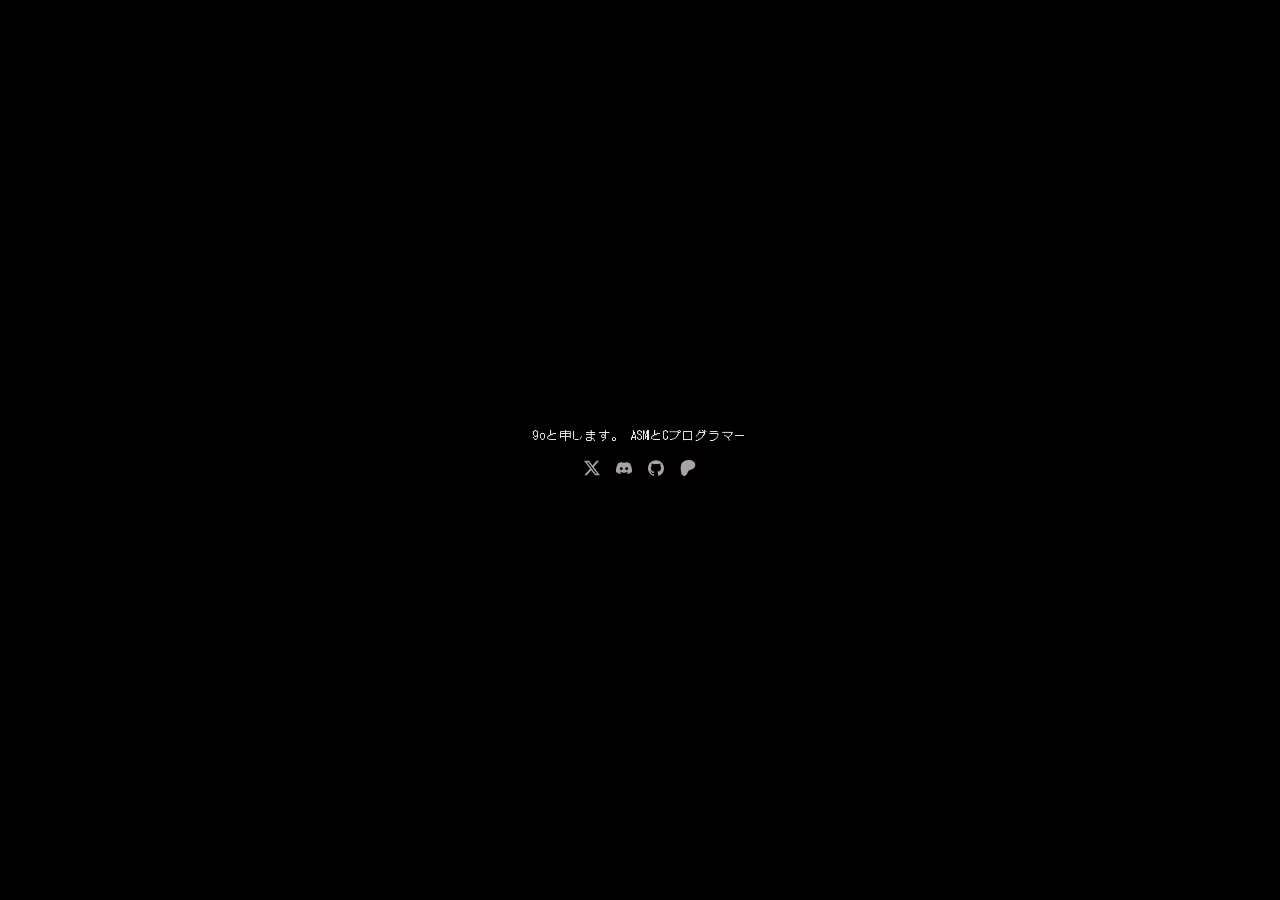
==== commit a74ae7b5: "2026-11-22 01:55" ====
--- a/index.html
+++ b/index.html
@@ -12,35 +12,12 @@
 <link rel="stylesheet" href="/site.css">
 </head>
 <body class="home">
-<h1 data-ja="9oと申します。 ASMとCプログラマー" data-en="I&#x27;m 9o. ASM and C programmer.">9oと申します。 ASMとCプログラマー</h1>
+<h1>9oと申します。 ASMとCプログラマー</h1>
 <nav aria-label="リンク">
 <a href="https://x.com/9ostudio" target="_blank" rel="noopener" lang="en" title="X" aria-label="X"><svg viewBox="0 0 24 24" aria-hidden="true" focusable="false"><path d="M18.901 1.153h3.68l-8.04 9.19L24 22.846h-7.406l-5.8-7.584-6.638 7.584H.474l8.6-9.83L0 1.154h7.594l5.243 6.932ZM17.61 20.644h2.039L6.486 3.24H4.298Z"/></svg></a>
 <a href="https://discord.gg/VEy7Bm3YCc" target="_blank" rel="noopener" lang="en" title="Discord" aria-label="Discord"><svg viewBox="0 0 24 24" aria-hidden="true" focusable="false"><path d="M20.317 4.3698a19.7913 19.7913 0 00-4.8851-1.5152.0741.0741 0 00-.0785.0371c-.211.3753-.4447.8648-.6083 1.2495-1.8447-.2762-3.68-.2762-5.4868 0-.1636-.3933-.4058-.8742-.6177-1.2495a.077.077 0 00-.0785-.037 19.7363 19.7363 0 00-4.8852 1.515.0699.0699 0 00-.0321.0277C.5334 9.0458-.319 13.5799.0992 18.0578a.0824.0824 0 00.0312.0561c2.0528 1.5076 4.0413 2.4228 5.9929 3.0294a.0777.0777 0 00.0842-.0276c.4616-.6304.8731-1.2952 1.226-1.9942a.076.076 0 00-.0416-.1057c-.6528-.2476-1.2743-.5495-1.8722-.8923a.077.077 0 01-.0076-.1277c.1258-.0943.2517-.1923.3718-.2914a.0743.0743 0 01.0776-.0105c3.9278 1.7933 8.18 1.7933 12.0614 0a.0739.0739 0 01.0785.0095c.1202.099.246.1981.3728.2924a.077.077 0 01-.0066.1276 12.2986 12.2986 0 01-1.873.8914.0766.0766 0 00-.0407.1067c.3604.698.7719 1.3628 1.225 1.9932a.076.076 0 00.0842.0286c1.961-.6067 3.9495-1.5219 6.0023-3.0294a.077.077 0 00.0313-.0552c.5004-5.177-.8382-9.6739-3.5485-13.6604a.061.061 0 00-.0312-.0286zM8.02 15.3312c-1.1825 0-2.1569-1.0857-2.1569-2.419 0-1.3332.9555-2.4189 2.157-2.4189 1.2108 0 2.1757 1.0952 2.1568 2.419 0 1.3332-.9555 2.4189-2.1569 2.4189zm7.9748 0c-1.1825 0-2.1569-1.0857-2.1569-2.419 0-1.3332.9554-2.4189 2.1569-2.4189 1.2108 0 2.1757 1.0952 2.1568 2.419 0 1.3332-.946 2.4189-2.1568 2.4189Z"/></svg></a>
 <a href="https://github.com/9ostudio" target="_blank" rel="noopener" lang="en" title="GitHub" aria-label="GitHub"><svg viewBox="0 0 24 24" aria-hidden="true" focusable="false"><path d="M12 .297c-6.63 0-12 5.373-12 12 0 5.303 3.438 9.8 8.205 11.385.6.113.82-.258.82-.577 0-.285-.01-1.04-.015-2.04-3.338.724-4.042-1.61-4.042-1.61C4.422 18.07 3.633 17.7 3.633 17.7c-1.087-.744.084-.729.084-.729 1.205.084 1.838 1.236 1.838 1.236 1.07 1.835 2.809 1.305 3.495.998.108-.776.417-1.305.76-1.605-2.665-.3-5.466-1.332-5.466-5.93 0-1.31.465-2.38 1.235-3.22-.135-.303-.54-1.523.105-3.176 0 0 1.005-.322 3.3 1.23.96-.267 1.98-.399 3-.405 1.02.006 2.04.138 3 .405 2.28-1.552 3.285-1.23 3.285-1.23.645 1.653.24 2.873.12 3.176.765.84 1.23 1.91 1.23 3.22 0 4.61-2.805 5.625-5.475 5.92.42.36.81 1.096.81 2.22 0 1.606-.015 2.896-.015 3.286 0 .315.21.69.825.57C20.565 22.092 24 17.592 24 12.297c0-6.627-5.373-12-12-12"/></svg></a>
 <a href="https://www.patreon.com/9ostudio" target="_blank" rel="noopener" lang="en" title="Patreon" aria-label="Patreon"><svg viewBox="0 0 24 24" aria-hidden="true" focusable="false"><path d="M22.957 7.21c-.004-3.064-2.391-5.576-5.191-6.482-3.478-1.125-8.064-.962-11.384.604C2.357 3.231 1.093 7.391 1.046 11.54c-.039 3.411.302 12.396 5.369 12.46 3.765.047 4.326-4.804 6.068-7.141 1.24-1.662 2.836-2.132 4.801-2.618 3.376-.836 5.678-3.501 5.673-7.031Z"/></svg></a>
 </nav>
-<section class="panel" id="feeds"><h2><span data-t="feeds">つぶやき</span><a href="archive/#feeds" data-t="archive">過去ログ</a></h2><div class="content"></div></section>
-<section class="panel" id="works"><h2><span data-t="works">作品</span><a href="archive/#works" data-t="archive">過去ログ</a></h2><div class="content"></div></section>
-<section class="panel" id="art"><h2><span data-t="art">アート</span><a href="archive/#art" data-t="archive">過去ログ</a></h2><div class="content"></div></section>
-<section class="panel" id="video"><h2><span data-t="video">動画</span><a href="archive/#video" data-t="archive">過去ログ</a></h2><div class="content"></div></section>
-<section class="panel" id="music"><h2><span data-t="music">音楽</span><a href="archive/#music" data-t="archive">過去ログ</a></h2><div class="content"></div></section>
-<section class="panel" id="blog"><h2><span data-t="blog">ブログ</span><a href="archive/#blog" data-t="archive">過去ログ</a></h2><div class="content"></div></section>
-<script src="/site.js"></script>
-<script>
-  const box = id => document.querySelector('#' + id + ' .content');
-  Site.data('').then(data => {
-    data = data || {};
-    const draw = () => {
-      Site.feed(box('feeds'), data.feeds, 5, 'feeds', '');
-      Site.works(box('works'), data.works, 5, '');
-      Site.strip(box('art'), data.art, 'art', 12, '');
-      Site.strip(box('video'), data.video, 'video', 12, '');
-      Site.music(box('music'), data.music, 5, '');
-      Site.feed(box('blog'), data.blog, 5, 'blog', '');
-    };
-    draw();
-    Site.switcher(draw);
-  });
-</script>
 </body>
 </html>
--- a/site.css
+++ b/site.css
@@ -2,15 +2,8 @@
 html { background: #000; color: #a9a3a3; font: 12px/1.8 "DotGothic16", "MS PGothic", "ＭＳ Ｐゴシック", Osaka, monospace;
   -webkit-font-smoothing: none; }
 a { color: inherit; text-decoration: none; }
-a:focus-visible, button:focus-visible { outline: 1px dotted #fff; outline-offset: 3px; }
-button { padding: 0; border: 0; background: none; color: inherit; font: inherit; cursor: pointer; }
+a:focus-visible { outline: 1px dotted #fff; outline-offset: 3px; }
 ::selection { background: #a9a3a3; color: #000; }
-
-.lang { position: absolute; top: 10px; right: 12px; display: flex; gap: 8px; letter-spacing: 0.06em; }
-.lang button::before, .bracket::before { content: "["; padding-right: 3px; }
-.lang button::after, .bracket::after { content: "]"; padding-left: 3px; }
-.lang button[aria-pressed="true"] { color: #fff; }
-.lang.under { position: static; justify-content: flex-end; padding: 0 12px; }
 
 body.home { margin: 0; min-height: 100vh; min-height: 100svh; padding: 40px 16px; display: flex; flex-direction: column;
   align-items: center; justify-content: center; gap: 14px; text-align: center; }
@@ -19,92 +12,6 @@
 body.home > nav a { display: block; }
 body.home > nav svg { display: block; width: 16px; height: 16px; fill: currentColor; }
 
-.panel { width: min(100%, 440px); margin-top: 18px; text-align: left; }
-.panel h2 { display: flex; justify-content: space-between; align-items: baseline; margin: 0 0 6px; font-size: 12px;
-  font-weight: normal; letter-spacing: 0.12em; }
-.panel h2 span { text-transform: uppercase; }
-.panel h2 span::before { content: "■"; padding-right: 6px; color: #666; }
-.panel h2 a { font-size: 11px; color: #666; letter-spacing: 0.08em; }
-.panel h2 a::before { content: "["; padding-right: 3px; }
-.panel h2 a::after { content: "]"; padding-left: 3px; }
-.soon { margin: 0; text-align: center; }
-
-.feed { margin: 0; padding: 0; list-style: none; }
-.feed li { display: grid; grid-template-columns: auto 1fr; gap: 10px; padding: 4px 0; border-bottom: 1px dotted #333; }
-.feed time { color: #666; }
-.feed .text { color: #fff; }
-
-.works { width: 100%; border-collapse: collapse; }
-.works th { font-weight: normal; color: #666; text-align: left; padding: 4px 8px 4px 0; border-bottom: 1px solid #333; }
-.works td { padding: 4px 8px 4px 0; border-bottom: 1px dotted #333; }
-.works td.title { color: #fff; }
-
-.strip { display: flex; gap: 12px; overflow-x: auto; scroll-snap-type: x mandatory; scrollbar-width: none; padding-bottom: 2px; }
-.strip::-webkit-scrollbar { display: none; }
-.slide { flex: 0 0 132px; scroll-snap-align: start; }
-.slide .frame, .cell .frame { display: flex; align-items: center; justify-content: center; border: 1px dotted #333;
-  background: #070707; }
-.slide .frame { width: 132px; height: 132px; padding: 8px; }
-.slide img, .cell img { max-width: 100%; max-height: 100%; image-rendering: pixelated; }
-.slide .cap, .cell .cap { display: block; margin-top: 4px; color: #fff; white-space: nowrap; overflow: hidden;
-  text-overflow: ellipsis; }
-.slide time, .cell time { display: block; color: #666; }
-.strip.wide .slide { flex-basis: 196px; }
-.strip.wide .frame { width: 196px; height: 110px; padding: 0; }
-.strip.wide img, .grid.wide img { width: 100%; height: 100%; object-fit: cover; image-rendering: auto; }
-.play-mark { color: #666; letter-spacing: 0.1em; }
-.slides { display: flex; justify-content: center; gap: 14px; margin-top: 6px; letter-spacing: 0.08em; }
-.slides button::before { content: "["; padding-right: 3px; }
-.slides button::after { content: "]"; padding-left: 3px; }
-.slides button:disabled { color: #333; cursor: default; }
-.slides output { color: #666; }
-.grid { display: grid; grid-template-columns: repeat(auto-fill, minmax(132px, 1fr)); gap: 12px; }
-.grid .frame { aspect-ratio: 1; padding: 8px; }
-.grid.wide { grid-template-columns: repeat(auto-fill, minmax(196px, 1fr)); }
-.grid.wide .frame { aspect-ratio: 16 / 9; padding: 0; }
-
-.tracks { margin: 0; padding: 0; list-style: none; }
-.track { display: grid; grid-template-columns: 4.2em 1fr auto auto; align-items: baseline; gap: 10px; padding: 4px 0;
-  border-bottom: 1px dotted #333; }
-.track .play::before { content: "["; padding-right: 3px; }
-.track .play::after { content: "]"; padding-left: 3px; }
-.track .name { color: #fff; white-space: nowrap; overflow: hidden; text-overflow: ellipsis; }
-.track .bar { color: #333; letter-spacing: -0.04em; cursor: pointer; }
-.track .bar b { font-weight: normal; color: #a9a3a3; }
-.track .time { color: #666; min-width: 3.4em; text-align: right; }
-.track.on .play, .track.on .bar b { color: #fff; }
-@media (max-width: 400px) { .track { grid-template-columns: 4.2em 1fr auto; } .track .bar { display: none; } }
-
-dialog.viewer { max-width: 94vw; max-height: 94vh; padding: 0; border: 0; background: none; color: inherit; overflow: visible; }
-dialog.viewer::backdrop { background: rgba(0, 0, 0, 0.88); }
-dialog.viewer figure { margin: 0; text-align: center; }
-dialog.viewer .shown img { display: block; margin: 0 auto; image-rendering: pixelated; }
-dialog.viewer .shown iframe, dialog.viewer .shown video, dialog.viewer .shown .wait { display: block; width: min(90vw, 800px);
-  aspect-ratio: 16 / 9; border: 0; background: #000; }
-dialog.viewer .shown .wait { display: flex; align-items: center; justify-content: center; border: 1px dotted #333; color: #666; }
-dialog.viewer figcaption { margin-top: 8px; display: flex; justify-content: center; gap: 12px; }
-dialog.viewer .cap { color: #fff; }
-dialog.viewer time { color: #666; }
-dialog.viewer .post { width: min(90vw, 520px); max-height: 80vh; overflow-y: auto; padding: 18px 22px; border: 1px dotted #333;
-  background: #000; text-align: left; }
-dialog.viewer .post h2 { margin: 0; font-size: 12px; font-weight: normal; color: #fff; letter-spacing: 0.08em; }
-dialog.viewer .post time { display: block; margin-bottom: 14px; }
-dialog.viewer .post p, article p { margin: 0 0 1.4em; }
-dialog.viewer .post img, article img { max-width: 100%; image-rendering: pixelated; }
-
-body.page { margin: 0; }
-body.play { height: 100vh; height: 100svh; margin: 0; display: flex; flex-direction: column; }
-.bar-top { display: flex; justify-content: space-between; gap: 16px; padding: 6px 12px; letter-spacing: 0.08em; }
-.bar-top h1 { margin: 0; font-size: 12px; font-weight: normal; color: #fff; }
-.bar-top .back::before { content: "["; padding-right: 4px; }
-.bar-top .back::after { content: "]"; padding-left: 4px; }
-body.play iframe { flex: 1; display: block; width: 100%; border: 0; background: #000; }
-main.list, article { width: min(100% - 32px, 520px); margin: 24px auto 64px; }
-main.list { width: min(100% - 32px, 440px); }
-article time { display: block; margin-bottom: 16px; color: #666; }
-article a { color: #fff; }
-article audio, article video { display: block; width: 100%; margin: 0 0 1.4em; }
-
 @media (hover: hover) {
-  a:hover, button:enabled:hover { color: #fff; }
+  a:hover { color: #fff; }
 }
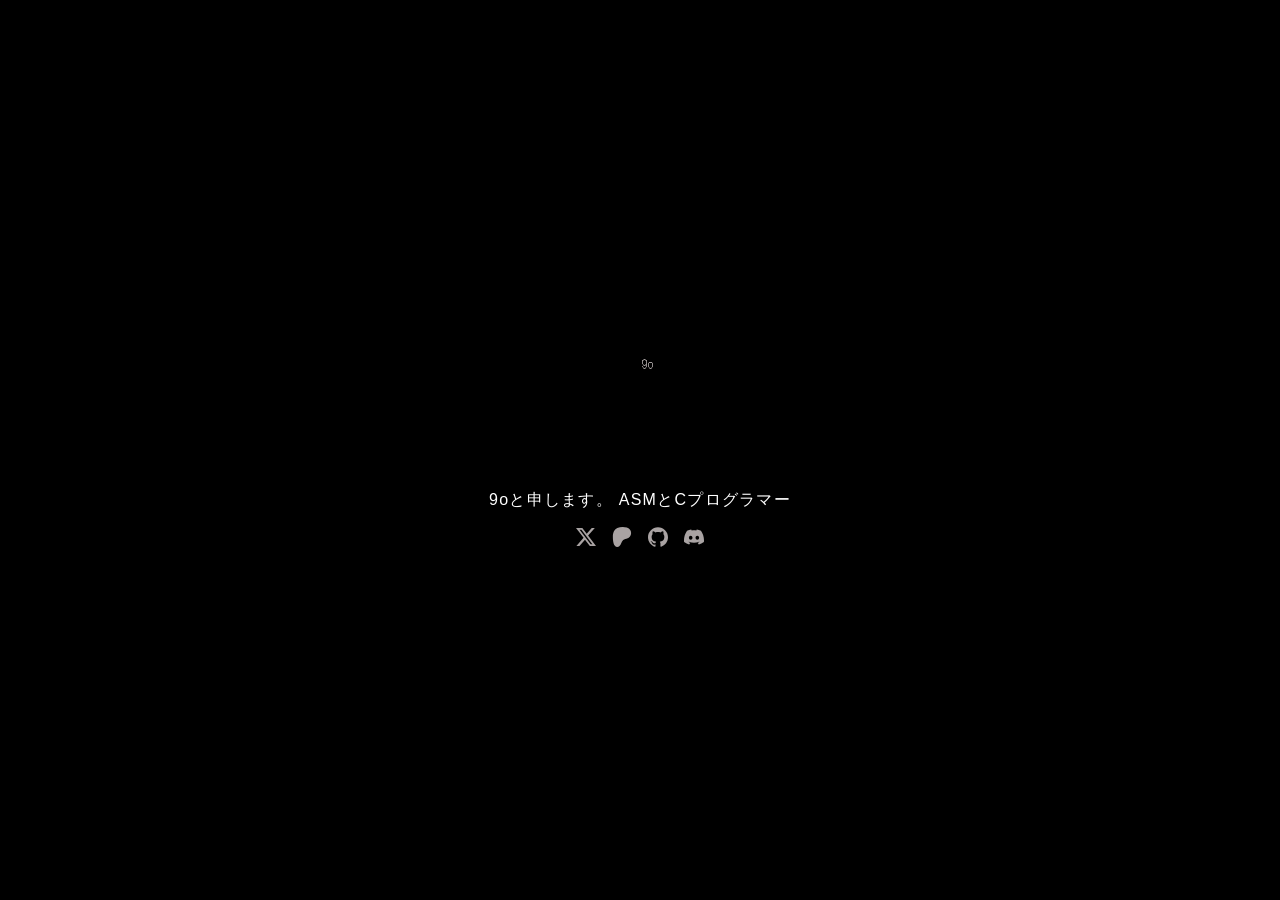
==== commit 7900dffb: "2026-11-27 13:00:58" ====
--- a/index.html
+++ b/index.html
@@ -6,18 +6,24 @@
 <meta name="theme-color" content="#000000">
 <title>9oSTUDIO</title>
 <meta name="description" content="9oと申します。 ASMとCプログラマー">
-<link rel="preconnect" href="https://fonts.googleapis.com">
-<link rel="preconnect" href="https://fonts.gstatic.com" crossorigin>
-<link rel="stylesheet" href="https://fonts.googleapis.com/css2?family=DotGothic16&display=swap">
+<link rel="stylesheet" href="/fonts/fonts.css">
 <link rel="stylesheet" href="/site.css">
 </head>
 <body class="home">
+<main class="view">
+<img class="avatar" src="https://avatars.githubusercontent.com/u/292508217?s=240" width="120" height="120" alt="9o">
 <h1>9oと申します。 ASMとCプログラマー</h1>
 <nav aria-label="リンク">
 <a href="https://x.com/9ostudio" target="_blank" rel="noopener" lang="en" title="X" aria-label="X"><svg viewBox="0 0 24 24" aria-hidden="true" focusable="false"><path d="M18.901 1.153h3.68l-8.04 9.19L24 22.846h-7.406l-5.8-7.584-6.638 7.584H.474l8.6-9.83L0 1.154h7.594l5.243 6.932ZM17.61 20.644h2.039L6.486 3.24H4.298Z"/></svg></a>
+<a href="https://www.patreon.com/9ostudio" target="_blank" rel="noopener" lang="en" title="Patreon" aria-label="Patreon"><svg viewBox="0 0 24 24" aria-hidden="true" focusable="false"><path d="M22.957 7.21c-.004-3.064-2.391-5.576-5.191-6.482-3.478-1.125-8.064-.962-11.384.604C2.357 3.231 1.093 7.391 1.046 11.54c-.039 3.411.302 12.396 5.369 12.46 3.765.047 4.326-4.804 6.068-7.141 1.24-1.662 2.836-2.132 4.801-2.618 3.376-.836 5.678-3.501 5.673-7.031Z"/></svg></a>
+<a href="https://github.com/9ostudio" target="_blank" rel="noopener" lang="en" title="GitHub" aria-label="GitHub"><svg viewBox="0 0 24 24" aria-hidden="true" focusable="false"><path d="M12 .297c-6.63 0-12 5.373-12 12 0 5.303 3.438 9.8 8.205 11.385.6.113.82-.258.82-.577 0-.285-.01-1.04-.015-2.04-3.338.724-4.042-1.61-4.042-1.61C4.422 18.07 3.633 17.7 3.633 17.7c-1.087-.744.084-.729.084-.729 1.205.084 1.838 1.236 1.838 1.236 1.07 1.835 2.809 1.305 3.495.998.108-.776.417-1.305.76-1.605-2.665-.3-5.466-1.332-5.466-5.93 0-1.31.465-2.38 1.235-3.22-.135-.303-.54-1.523.105-3.176 0 0 1.005-.322 3.3 1.23.96-.267 1.98-.399 3-.405 1.02.006 2.04.138 3 .405 2.28-1.552 3.285-1.23 3.285-1.23.645 1.653.24 2.873.12 3.176.765.84 1.23 1.91 1.23 3.22 0 4.61-2.805 5.625-5.475 5.92.42.36.81 1.096.81 2.22 0 1.606-.015 2.896-.015 3.286 0 .315.21.69.825.57C20.565 22.092 24 17.592 24 12.297c0-6.627-5.373-12-12-12"/></svg></a>
 <a href="https://discord.gg/VEy7Bm3YCc" target="_blank" rel="noopener" lang="en" title="Discord" aria-label="Discord"><svg viewBox="0 0 24 24" aria-hidden="true" focusable="false"><path d="M20.317 4.3698a19.7913 19.7913 0 00-4.8851-1.5152.0741.0741 0 00-.0785.0371c-.211.3753-.4447.8648-.6083 1.2495-1.8447-.2762-3.68-.2762-5.4868 0-.1636-.3933-.4058-.8742-.6177-1.2495a.077.077 0 00-.0785-.037 19.7363 19.7363 0 00-4.8852 1.515.0699.0699 0 00-.0321.0277C.5334 9.0458-.319 13.5799.0992 18.0578a.0824.0824 0 00.0312.0561c2.0528 1.5076 4.0413 2.4228 5.9929 3.0294a.0777.0777 0 00.0842-.0276c.4616-.6304.8731-1.2952 1.226-1.9942a.076.076 0 00-.0416-.1057c-.6528-.2476-1.2743-.5495-1.8722-.8923a.077.077 0 01-.0076-.1277c.1258-.0943.2517-.1923.3718-.2914a.0743.0743 0 01.0776-.0105c3.9278 1.7933 8.18 1.7933 12.0614 0a.0739.0739 0 01.0785.0095c.1202.099.246.1981.3728.2924a.077.077 0 01-.0066.1276 12.2986 12.2986 0 01-1.873.8914.0766.0766 0 00-.0407.1067c.3604.698.7719 1.3628 1.225 1.9932a.076.076 0 00.0842.0286c1.961-.6067 3.9495-1.5219 6.0023-3.0294a.077.077 0 00.0313-.0552c.5004-5.177-.8382-9.6739-3.5485-13.6604a.061.061 0 00-.0312-.0286zM8.02 15.3312c-1.1825 0-2.1569-1.0857-2.1569-2.419 0-1.3332.9555-2.4189 2.157-2.4189 1.2108 0 2.1757 1.0952 2.1568 2.419 0 1.3332-.9555 2.4189-2.1569 2.4189zm7.9748 0c-1.1825 0-2.1569-1.0857-2.1569-2.419 0-1.3332.9554-2.4189 2.1569-2.4189 1.2108 0 2.1757 1.0952 2.1568 2.419 0 1.3332-.946 2.4189-2.1568 2.4189Z"/></svg></a>
-<a href="https://github.com/9ostudio" target="_blank" rel="noopener" lang="en" title="GitHub" aria-label="GitHub"><svg viewBox="0 0 24 24" aria-hidden="true" focusable="false"><path d="M12 .297c-6.63 0-12 5.373-12 12 0 5.303 3.438 9.8 8.205 11.385.6.113.82-.258.82-.577 0-.285-.01-1.04-.015-2.04-3.338.724-4.042-1.61-4.042-1.61C4.422 18.07 3.633 17.7 3.633 17.7c-1.087-.744.084-.729.084-.729 1.205.084 1.838 1.236 1.838 1.236 1.07 1.835 2.809 1.305 3.495.998.108-.776.417-1.305.76-1.605-2.665-.3-5.466-1.332-5.466-5.93 0-1.31.465-2.38 1.235-3.22-.135-.303-.54-1.523.105-3.176 0 0 1.005-.322 3.3 1.23.96-.267 1.98-.399 3-.405 1.02.006 2.04.138 3 .405 2.28-1.552 3.285-1.23 3.285-1.23.645 1.653.24 2.873.12 3.176.765.84 1.23 1.91 1.23 3.22 0 4.61-2.805 5.625-5.475 5.92.42.36.81 1.096.81 2.22 0 1.606-.015 2.896-.015 3.286 0 .315.21.69.825.57C20.565 22.092 24 17.592 24 12.297c0-6.627-5.373-12-12-12"/></svg></a>
-<a href="https://www.patreon.com/9ostudio" target="_blank" rel="noopener" lang="en" title="Patreon" aria-label="Patreon"><svg viewBox="0 0 24 24" aria-hidden="true" focusable="false"><path d="M22.957 7.21c-.004-3.064-2.391-5.576-5.191-6.482-3.478-1.125-8.064-.962-11.384.604C2.357 3.231 1.093 7.391 1.046 11.54c-.039 3.411.302 12.396 5.369 12.46 3.765.047 4.326-4.804 6.068-7.141 1.24-1.662 2.836-2.132 4.801-2.618 3.376-.836 5.678-3.501 5.673-7.031Z"/></svg></a>
 </nav>
+</main>
+<script>
+fetch("https://api.github.com/users/9ostudio").then(r => r.ok ? r.json() : null).then(u => {
+  if (u && u.bio) document.querySelector("h1").textContent = u.bio;
+}).catch(() => {});
+</script>
 </body>
 </html>
--- a/fonts/fonts.css
+++ b/fonts/fonts.css
@@ -0,0 +1,984 @@
+@font-face {
+  font-family: 'DotGothic16';
+  font-style: normal;
+  font-weight: 400;
+  font-display: swap;
+  src: url(/fonts/dotgothic16-000.woff2) format('woff2');
+  unicode-range: U+25ee8, U+25f23, U+25f5c, U+25fd4, U+25fe0, U+25ffb, U+2600c, U+26017, U+26060, U+260ed, U+26222, U+2626a, U+26270, U+26286, U+2634c, U+26402, U+2667e, U+266b0, U+2671d, U+268dd, U+268ea, U+26951, U+2696f, U+26999, U+269dd, U+26a1e, U+26a58, U+26a8c, U+26ab7, U+26aff, U+26c29, U+26c73, U+26c9e, U+26cdd, U+26e40, U+26e65, U+26f94, U+26ff6-26ff8, U+270f4, U+2710d, U+27139, U+273da-273db, U+273fe, U+27410, U+27449, U+27614-27615, U+27631, U+27684, U+27693, U+2770e, U+27723, U+27752, U+278b2, U+27985, U+279b4, U+27a84, U+27bb3, U+27bbe, U+27bc7, U+27c3c, U+27cb8, U+27d73, U+27da0, U+27e10, U+27eaf, U+27fb7, U+2808a, U+280bb, U+28277, U+28282, U+282f3, U+283cd, U+2840c, U+28455, U+284dc, U+2856b, U+285c8-285c9, U+286d7, U+286fa, U+28946, U+28949, U+2896b, U+28987-28988, U+289ba-289bb, U+28a1e, U+28a29, U+28a43, U+28a71, U+28a99, U+28acd, U+28add, U+28ae4, U+28bc1, U+28bef, U+28cdd, U+28d10, U+28d71, U+28dfb, U+28e0f, U+28e17, U+28e1f, U+28e36, U+28e89, U+28eeb, U+28ef6, U+28f32, U+28ff8, U+292a0, U+292b1, U+29490, U+295cf, U+2967f, U+296f0, U+29719, U+29750, U+29810, U+298c6, U+29a72, U+29d4b, U+29ddb, U+29e15, U+29e3d, U+29e49, U+29e8a, U+29ec4, U+29edb, U+29ee9, U+29fce, U+29fd7, U+2a01a, U+2a02f, U+2a082, U+2a0f9, U+2a190, U+2a2b2, U+2a38c, U+2a437, U+2a5f1, U+2a602, U+2a61a, U+2a6b2, U+2a9e6, U+2b746, U+2b751, U+2b753, U+2b75a, U+2b75c, U+2b765, U+2b776-2b777, U+2b77c, U+2b782, U+2b789, U+2b78b, U+2b78e, U+2b794, U+2b7ac, U+2b7af, U+2b7bd, U+2b7c9, U+2b7cf, U+2b7d2, U+2b7d8, U+2b7f0, U+2b80d, U+2b817, U+2b81a, U+2d544, U+2e278, U+2e569, U+2e6ea, U+2f804, U+2f80f, U+2f815, U+2f818, U+2f81a, U+2f822, U+2f828, U+2f82c, U+2f833, U+2f83f, U+2f846, U+2f852, U+2f862, U+2f86d, U+2f873, U+2f877, U+2f884, U+2f899-2f89a, U+2f8a6, U+2f8ac, U+2f8b2, U+2f8b6, U+2f8d3, U+2f8db-2f8dc, U+2f8e1, U+2f8e5, U+2f8ea, U+2f8ed, U+2f8fc, U+2f903, U+2f90b, U+2f90f, U+2f91a, U+2f920-2f921, U+2f945, U+2f947, U+2f96c, U+2f995, U+2f9d0, U+2f9de-2f9df, U+2f9f4;
+}
+@font-face {
+  font-family: 'DotGothic16';
+  font-style: normal;
+  font-weight: 400;
+  font-display: swap;
+  src: url(/fonts/dotgothic16-001.woff2) format('woff2');
+  unicode-range: U+1f235-1f23b, U+1f240-1f248, U+1f250-1f251, U+2000b, U+20089-2008a, U+200a2, U+200a4, U+200b0, U+200f5, U+20158, U+201a2, U+20213, U+2032b, U+20371, U+20381, U+203f9, U+2044a, U+20509, U+2053f, U+205b1, U+205d6, U+20611, U+20628, U+206ec, U+2074f, U+207c8, U+20807, U+2083a, U+208b9, U+2090e, U+2097c, U+20984, U+2099d, U+20a64, U+20ad3, U+20b1d, U+20b9f, U+20bb7, U+20d45, U+20d58, U+20de1, U+20e64, U+20e6d, U+20e95, U+20f5f, U+21201, U+2123d, U+21255, U+21274, U+2127b, U+212d7, U+212e4, U+212fd, U+2131b, U+21336, U+21344, U+213c4, U+2146d-2146e, U+215d7, U+21647, U+216b4, U+21706, U+21742, U+218bd, U+219c3, U+21a1a, U+21c56, U+21d2d, U+21d45, U+21d62, U+21d78, U+21d92, U+21d9c, U+21da1, U+21db7, U+21de0, U+21e33-21e34, U+21f1e, U+21f76, U+21ffa, U+2217b, U+22218, U+2231e, U+223ad, U+22609, U+226f3, U+2285b, U+228ab, U+2298f, U+22ab8, U+22b46, U+22b4f-22b50, U+22ba6, U+22c1d, U+22c24, U+22de1, U+22e42, U+22feb, U+231b6, U+231c3-231c4, U+231f5, U+23372, U+233cc, U+233d0, U+233d2-233d3, U+233d5, U+233da, U+233df, U+233e4, U+233fe, U+2344a-2344b, U+23451, U+23465, U+234e4, U+2355a, U+23594, U+235c4, U+23638-2363a, U+23647, U+2370c, U+2371c, U+2373f, U+23763-23764, U+237e7, U+237f1, U+237ff, U+23824, U+2383d, U+23a98, U+23c7f, U+23cbe, U+23cfe, U+23d00, U+23d0e, U+23d40, U+23dd3, U+23df9-23dfa, U+23f7e, U+2404b, U+24096, U+24103, U+241c6, U+241fe, U+242ee, U+243bc, U+243d0, U+24629, U+246a5, U+247f1, U+24896, U+248e9, U+24a4d, U+24b56, U+24b6f, U+24c16, U+24d14, U+24e04, U+24e0e, U+24e37, U+24e6a, U+24e8b, U+24ff2, U+2504a, U+25055, U+25122, U+251a9, U+251cd, U+251e5, U+2521e, U+2524c, U+2542e, U+2548e, U+254d9, U+2550e, U+255a7, U+2567f, U+25771, U+257a9, U+257b4, U+25874, U+259c4, U+259cc, U+259d4, U+25ad7, U+25ae3-25ae4, U+25af1, U+25bb2, U+25c4b, U+25c64, U+25da1, U+25e2e, U+25e56, U+25e62, U+25e65, U+25ec2, U+25ed8;
+}
+@font-face {
+  font-family: 'DotGothic16';
+  font-style: normal;
+  font-weight: 400;
+  font-display: swap;
+  src: url(/fonts/dotgothic16-002.woff2) format('woff2');
+  unicode-range: U+ffd7, U+ffda-ffdc, U+ffe0-ffe2, U+ffe4, U+ffe6, U+ffe8-ffee, U+1f100-1f10c, U+1f110-1f16c, U+1f170-1f1ac, U+1f200-1f202, U+1f210-1f234;
+}
+@font-face {
+  font-family: 'DotGothic16';
+  font-style: normal;
+  font-weight: 400;
+  font-display: swap;
+  src: url(/fonts/dotgothic16-003.woff2) format('woff2');
+  unicode-range: U+fa10, U+fa12-fa6d, U+fb00-fb04, U+fe10-fe19, U+fe30-fe42, U+fe44-fe52, U+fe54-fe66, U+fe68-fe6b, U+ff02, U+ff04, U+ff07, U+ff51, U+ff5b, U+ff5d, U+ff5f-ff60, U+ff66, U+ff69, U+ff87, U+ffa1-ffbe, U+ffc2-ffc7, U+ffca-ffcf, U+ffd2-ffd6;
+}
+@font-face {
+  font-family: 'DotGothic16';
+  font-style: normal;
+  font-weight: 400;
+  font-display: swap;
+  src: url(/fonts/dotgothic16-004.woff2) format('woff2');
+  unicode-range: U+f92d-f959, U+f95b-f9f2, U+f9f4-fa0b, U+fa0e-fa0f;
+}
+@font-face {
+  font-family: 'DotGothic16';
+  font-style: normal;
+  font-weight: 400;
+  font-display: swap;
+  src: url(/fonts/dotgothic16-005.woff2) format('woff2');
+  unicode-range: U+9e8b-9e8c, U+9e8e-9e8f, U+9e91-9e92, U+9e95-9e96, U+9e98, U+9e9b, U+9e9d-9e9e, U+9ea4-9ea5, U+9ea8-9eaa, U+9eac-9eb0, U+9eb3-9eb5, U+9eb8, U+9ebc-9ebf, U+9ec3, U+9ec6, U+9ec8, U+9ecb-9ecd, U+9ecf-9ed1, U+9ed4-9ed5, U+9ed8, U+9edb-9ee0, U+9ee4-9ee5, U+9ee7-9ee8, U+9eec-9ef2, U+9ef4-9ef9, U+9efb-9eff, U+9f02-9f03, U+9f07-9f09, U+9f0e-9f12, U+9f14-9f17, U+9f19-9f1b, U+9f1f-9f22, U+9f26, U+9f2a-9f2c, U+9f2f, U+9f31-9f32, U+9f34, U+9f37, U+9f39-9f3a, U+9f3c-9f3f, U+9f41, U+9f43-9f47, U+9f4a, U+9f4e-9f50, U+9f52-9f58, U+9f5a, U+9f5d-9f61, U+9f63, U+9f66-9f6a, U+9f6c-9f73, U+9f75-9f77, U+9f7a, U+9f7d, U+9f7f, U+9f8f-9f92, U+9f94-9f97, U+9f99, U+9f9c-9fa3, U+9fa5, U+9fb4, U+9fbc-9fc2, U+9fc4, U+9fc6, U+9fcc, U+f900-f92c;
+}
+@font-face {
+  font-family: 'DotGothic16';
+  font-style: normal;
+  font-weight: 400;
+  font-display: swap;
+  src: url(/fonts/dotgothic16-006.woff2) format('woff2');
+  unicode-range: U+9c3e, U+9c41, U+9c43-9c4a, U+9c4e-9c50, U+9c52-9c54, U+9c56, U+9c58, U+9c5a-9c61, U+9c63, U+9c65, U+9c67-9c6b, U+9c6d-9c6e, U+9c70, U+9c72, U+9c75-9c78, U+9c7a-9c7c, U+9ce6-9ce7, U+9ceb-9cec, U+9cf0, U+9cf2, U+9cf6-9cf7, U+9cf9, U+9d02-9d03, U+9d06-9d09, U+9d0b, U+9d0e, U+9d11-9d12, U+9d15, U+9d17-9d18, U+9d1b-9d1f, U+9d23, U+9d26, U+9d2a-9d2c, U+9d2f-9d30, U+9d32-9d34, U+9d3a, U+9d3c-9d3f, U+9d41-9d48, U+9d4a, U+9d50-9d54, U+9d59, U+9d5d-9d65, U+9d69-9d6c, U+9d6f-9d70, U+9d72-9d73, U+9d76-9d77, U+9d7a-9d7c, U+9d7e, U+9d83-9d84, U+9d86-9d87, U+9d89-9d8a, U+9d8d-9d8e, U+9d92-9d93, U+9d95-9d9a, U+9da1, U+9da4, U+9da9-9dac, U+9dae, U+9db1-9db2, U+9db5, U+9db8-9dbd, U+9dbf-9dc4, U+9dc6-9dc7, U+9dc9-9dca, U+9dcf, U+9dd3-9dd7, U+9dd9-9dda, U+9dde-9de0, U+9de3, U+9de5-9de7, U+9de9, U+9deb, U+9ded-9df0, U+9df3-9df4, U+9df8, U+9dfd-9dfe, U+9e02, U+9e07, U+9e0a, U+9e0d-9e0e, U+9e10-9e12, U+9e15-9e16, U+9e19-9e1f, U+9e75, U+9e79-9e7d, U+9e80-9e85, U+9e87-9e88;
+}
+@font-face {
+  font-family: 'DotGothic16';
+  font-style: normal;
+  font-weight: 400;
+  font-display: swap;
+  src: url(/fonts/dotgothic16-007.woff2) format('woff2');
+  unicode-range: U+9ae5-9ae7, U+9ae9, U+9aeb-9aec, U+9aee-9aef, U+9af1-9af5, U+9af7, U+9af9-9afb, U+9afd, U+9aff-9b06, U+9b08-9b09, U+9b0b-9b0e, U+9b10, U+9b12, U+9b16, U+9b18-9b1d, U+9b1f-9b20, U+9b22-9b23, U+9b25-9b2f, U+9b32-9b35, U+9b37, U+9b39-9b3b, U+9b3d, U+9b43-9b44, U+9b48, U+9b4b-9b4f, U+9b51, U+9b55-9b58, U+9b5b, U+9b5e, U+9b61, U+9b63, U+9b65-9b66, U+9b68, U+9b6a-9b6f, U+9b72-9b79, U+9b7f-9b80, U+9b83-9b87, U+9b89-9b8b, U+9b8d, U+9b8f-9b94, U+9b96-9b97, U+9b9a, U+9b9d-9ba0, U+9ba6-9ba7, U+9ba9-9baa, U+9bac, U+9bb0-9bb2, U+9bb4, U+9bb7-9bb9, U+9bbb-9bbc, U+9bbe-9bc1, U+9bc6-9bc8, U+9bca, U+9bce-9bd2, U+9bd4, U+9bd7-9bd8, U+9bdd, U+9bdf, U+9be1-9be5, U+9be7, U+9bea-9beb, U+9bee-9bf3, U+9bf5, U+9bf7-9bfa, U+9bfd, U+9bff-9c00, U+9c02, U+9c04, U+9c06, U+9c08-9c0d, U+9c0f-9c16, U+9c18-9c1e, U+9c21-9c2a, U+9c2d-9c32, U+9c35-9c37, U+9c39-9c3a, U+9c3d;
+}
+@font-face {
+  font-family: 'DotGothic16';
+  font-style: normal;
+  font-weight: 400;
+  font-display: swap;
+  src: url(/fonts/dotgothic16-008.woff2) format('woff2');
+  unicode-range: U+98eb, U+98ed-98ee, U+98f0-98f1, U+98f3, U+98f6, U+9902, U+9907-9909, U+9911-9912, U+9914-9918, U+991a-9922, U+9924, U+9926-9927, U+992b-992c, U+992e, U+9931-9935, U+9939-993e, U+9940-9942, U+9945-9949, U+994b-994e, U+9950-9952, U+9954-9955, U+9958-9959, U+995b-995c, U+995e-9960, U+9963, U+9997-9998, U+999b, U+999d-999f, U+99a3, U+99a5-99a6, U+99a8, U+99ad-99ae, U+99b0-99b2, U+99b5, U+99b9-99ba, U+99bc-99bd, U+99bf, U+99c1, U+99c3, U+99c8-99c9, U+99d1, U+99d3-99d5, U+99d8-99df, U+99e1-99e2, U+99e7, U+99ea-99ee, U+99f0-99f2, U+99f4-99f5, U+99f8-99f9, U+99fb-99fe, U+9a01-9a05, U+9a08, U+9a0a-9a0c, U+9a0f-9a11, U+9a16, U+9a1a, U+9a1e, U+9a20, U+9a22-9a24, U+9a27, U+9a2b, U+9a2d-9a2e, U+9a31, U+9a33, U+9a35-9a38, U+9a3e, U+9a40-9a45, U+9a47, U+9a4a-9a4e, U+9a51-9a52, U+9a54-9a58, U+9a5b, U+9a5d, U+9a5f, U+9a62, U+9a64-9a65, U+9a69-9a6c, U+9aaa, U+9aac-9ab0, U+9ab2, U+9ab4-9ab7, U+9ab9, U+9abb-9ac1, U+9ac3, U+9ac6, U+9ac8, U+9ace-9ad3, U+9ad5-9ad7, U+9adb-9adc, U+9ade-9ae0, U+9ae2-9ae4;
+}
+@font-face {
+  font-family: 'DotGothic16';
+  font-style: normal;
+  font-weight: 400;
+  font-display: swap;
+  src: url(/fonts/dotgothic16-009.woff2) format('woff2');
+  unicode-range: U+971d, U+9721-9724, U+9728, U+972a, U+9730-9731, U+9733, U+9736, U+9738-9739, U+973b, U+973d-973e, U+9741-9744, U+9746-974a, U+974d-974f, U+9751, U+9755, U+9757-9758, U+975a-975c, U+9760-9761, U+9763-9764, U+9766-9768, U+976a-976b, U+976e, U+9771, U+9773, U+9776-977d, U+977f-9781, U+9785-9786, U+9789, U+978b, U+978f-9790, U+9795-9797, U+9799-979a, U+979c, U+979e-97a0, U+97a2-97a3, U+97a6, U+97a8, U+97ab-97ac, U+97ae, U+97b1-97b6, U+97b8-97ba, U+97bc, U+97be-97bf, U+97c1, U+97c3-97ce, U+97d0-97d1, U+97d4, U+97d7-97d9, U+97db-97de, U+97e0-97e1, U+97e4, U+97e6, U+97ed-97ef, U+97f1-97f2, U+97f4-97f8, U+97fa, U+9804, U+9807, U+980a, U+980c-980f, U+9814, U+9816-9817, U+9819-981a, U+981c, U+981e, U+9820-9821, U+9823-9826, U+982b, U+982e-9830, U+9832-9835, U+9837, U+9839, U+983d-983e, U+9844, U+9846-9847, U+984a-984b, U+984f, U+9851-9853, U+9856-9857, U+9859-985b, U+9862-9863, U+9865-9866, U+986a-986c, U+986f-9871, U+9873-9875, U+98aa-98ab, U+98ad-98ae, U+98b0-98b1, U+98b4, U+98b6-98b8, U+98ba-98bc, U+98bf, U+98c2-98c8, U+98cb-98cc, U+98ce, U+98dc, U+98de, U+98e0-98e1, U+98e3, U+98e5-98e7, U+98e9-98ea;
+}
+@font-face {
+  font-family: 'DotGothic16';
+  font-style: normal;
+  font-weight: 400;
+  font-display: swap;
+  src: url(/fonts/dotgothic16-010.woff2) format('woff2');
+  unicode-range: U+944a, U+944c, U+9452-9453, U+9455, U+9459-945c, U+945e-9463, U+9468, U+946a-946b, U+946d-9472, U+9475, U+9477, U+947c-947f, U+9481, U+9483-9485, U+9578-9579, U+957e-957f, U+9582, U+9584, U+9586-9588, U+958a, U+958c-958f, U+9592, U+9594, U+9596, U+9598-9599, U+959d-95a1, U+95a4, U+95a6-95a9, U+95ab-95ad, U+95b1, U+95b4, U+95b6, U+95b9-95bf, U+95c3, U+95c6, U+95c8-95cd, U+95d0-95d6, U+95d9-95da, U+95dc-95e2, U+95e4-95e6, U+95e8, U+961d-961e, U+9621-9622, U+9624-9626, U+9628, U+962c, U+962e-962f, U+9631, U+9633-9634, U+9637-963a, U+963c-963d, U+9641-9642, U+964b-964c, U+964f, U+9652, U+9654, U+9656-9658, U+965c-965f, U+9661, U+9666, U+966a, U+966c, U+966e, U+9672, U+9674, U+9677, U+967b-967c, U+967e-967f, U+9681-9684, U+9689, U+968b, U+968d, U+9691, U+9695-9698, U+969a, U+969d, U+969f, U+96a4-96aa, U+96ae-96b4, U+96b6, U+96b8-96bb, U+96bd, U+96c1, U+96c9-96cb, U+96cd-96ce, U+96d2, U+96d5-96d6, U+96d8-96da, U+96dc-96df, U+96e9, U+96ef, U+96f1, U+96f9-96fa, U+9702-9706, U+9708-9709, U+970d-970f, U+9711, U+9713-9714, U+9716, U+9719-971b;
+}
+@font-face {
+  font-family: 'DotGothic16';
+  font-style: normal;
+  font-weight: 400;
+  font-display: swap;
+  src: url(/fonts/dotgothic16-011.woff2) format('woff2');
+  unicode-range: U+92bc-92bd, U+92bf-92c3, U+92c5-92c8, U+92cb-92d0, U+92d2-92d3, U+92d5, U+92d7-92d9, U+92dc-92dd, U+92df-92e1, U+92e3-92e5, U+92e7-92ea, U+92ec, U+92ee, U+92f0, U+92f2, U+92f7-92fb, U+92ff-9300, U+9302, U+9304, U+9308, U+930d, U+930f-9311, U+9314-9315, U+9318-931a, U+931c-931f, U+9321-9325, U+9327-932b, U+932e, U+9333-9337, U+933a-933b, U+9344, U+9347-934a, U+934d, U+9350-9352, U+9354-9358, U+935a, U+935c, U+935e, U+9360, U+9364-9365, U+9367, U+9369-936d, U+936f-9371, U+9373-9374, U+9376, U+937a, U+937d-9382, U+9388, U+938a-938b, U+938d, U+938f, U+9392, U+9394-9395, U+9397-9398, U+939a-939b, U+939e, U+93a1, U+93a3-93a4, U+93a6, U+93a8-93a9, U+93ab-93ad, U+93b0, U+93b4-93b6, U+93b9-93bb, U+93c1, U+93c3-93cd, U+93d0-93d1, U+93d3, U+93d6-93d9, U+93dc-93df, U+93e2, U+93e4-93e8, U+93f1, U+93f5, U+93f7-93fb, U+93fd, U+9401-9404, U+9407-9409, U+940d-9410, U+9413-9417, U+9419-941a, U+941f, U+9421, U+942b, U+942e-942f, U+9431-9434, U+9436, U+9438, U+943a-943b, U+943d, U+943f, U+9441, U+9443-9445, U+9448;
+}
+@font-face {
+  font-family: 'DotGothic16';
+  font-style: normal;
+  font-weight: 400;
+  font-display: swap;
+  src: url(/fonts/dotgothic16-012.woff2) format('woff2');
+  unicode-range: U+9143, U+9146-914c, U+914f, U+9153, U+9156-915b, U+9161, U+9163-9165, U+9167, U+9169, U+916d, U+9172-9174, U+9179-917b, U+9181-9183, U+9185-9187, U+9189-918b, U+918e, U+9191, U+9193-9195, U+9197-9198, U+919e, U+91a1-91a2, U+91a6, U+91a8, U+91aa-91b6, U+91ba-91bd, U+91bf-91c6, U+91c9, U+91cb, U+91d0, U+91d3-91d4, U+91d6-91d7, U+91d9-91db, U+91de-91df, U+91e1, U+91e4-91e6, U+91e9-91ea, U+91ec-91f1, U+91f5-91f7, U+91f9, U+91fb-91fd, U+91ff-9201, U+9204-9207, U+9209-920a, U+920c, U+920e, U+9210-9218, U+921c-921e, U+9223-9226, U+9228-9229, U+922c, U+922e-9230, U+9233, U+9235-923a, U+923c, U+923e-9240, U+9242-9243, U+9245-924b, U+924d-9251, U+9256-925a, U+925c-925e, U+9260-9261, U+9264-9269, U+926e-9270, U+9275-9279, U+927b-927f, U+9288-928a, U+928d-928e, U+9291-9293, U+9295-9297, U+9299, U+929b-929c, U+929f-92a0, U+92a4-92a5, U+92a7-92a8, U+92ab, U+92af, U+92b2-92b3, U+92b6-92bb;
+}
+@font-face {
+  font-family: 'DotGothic16';
+  font-style: normal;
+  font-weight: 400;
+  font-display: swap;
+  src: url(/fonts/dotgothic16-013.woff2) format('woff2');
+  unicode-range: U+8f52-8f55, U+8f57-8f58, U+8f5c-8f5e, U+8f61-8f66, U+8f9c-8f9d, U+8f9f-8fa2, U+8fa4-8fa8, U+8fad-8faf, U+8fb4-8fb8, U+8fbe, U+8fc0-8fc2, U+8fc6, U+8fc8, U+8fca-8fcb, U+8fcd, U+8fd0, U+8fd2-8fd3, U+8fd5, U+8fda, U+8fe0, U+8fe2-8fe5, U+8fe8-8fea, U+8fed-8fef, U+8ff1, U+8ff4-8ff6, U+8ff8-8ffb, U+8ffe, U+9002, U+9004-9005, U+9008, U+900b-900e, U+9011, U+9013, U+9015-9016, U+9018, U+901b, U+901e, U+9021, U+9027-902a, U+902c-902d, U+902f, U+9033-9037, U+9039, U+903c, U+903e-903f, U+9041, U+9043-9044, U+9049, U+904c, U+904f-9052, U+9056, U+9058, U+905b-905e, U+9062, U+9066-9068, U+906c, U+906f-9070, U+9072, U+9074, U+9076, U+9079, U+9080-9083, U+9085, U+9087-9088, U+908b-908c, U+908e-9090, U+9095, U+9097-9099, U+909b, U+90a0-90a2, U+90a5, U+90a8, U+90af-90b6, U+90bd-90be, U+90c3-90c5, U+90c7-90c9, U+90cc, U+90d2, U+90d5, U+90d7-90d9, U+90db-90df, U+90e2, U+90e4-90e5, U+90eb, U+90ef-90f0, U+90f2, U+90f4, U+90f6, U+90fe-9100, U+9102, U+9104-9106, U+9108, U+910d, U+9110, U+9112, U+9114-911a, U+911c, U+911e, U+9120, U+9122-9123, U+9125, U+9127, U+9129, U+912d-9132, U+9134, U+9136-9137, U+9139-913a, U+913c-913d;
+}
+@font-face {
+  font-family: 'DotGothic16';
+  font-style: normal;
+  font-weight: 400;
+  font-display: swap;
+  src: url(/fonts/dotgothic16-014.woff2) format('woff2');
+  unicode-range: U+8dc0, U+8dc2, U+8dc5-8dc8, U+8dca-8dcc, U+8dce-8dcf, U+8dd1, U+8dd4-8dd7, U+8dd9-8ddb, U+8ddf, U+8de3-8de5, U+8de7, U+8dea-8dec, U+8df0-8df2, U+8df4, U+8dfc-8dfd, U+8dff, U+8e01, U+8e04-8e06, U+8e08-8e09, U+8e0b-8e0c, U+8e10-8e11, U+8e14, U+8e16, U+8e1d-8e23, U+8e26-8e27, U+8e30-8e31, U+8e33-8e39, U+8e3d, U+8e40-8e42, U+8e44, U+8e47-8e50, U+8e54-8e55, U+8e59, U+8e5b-8e64, U+8e69, U+8e6c-8e6d, U+8e6f-8e72, U+8e75-8e77, U+8e79-8e7c, U+8e81-8e85, U+8e89, U+8e8b, U+8e90-8e95, U+8e98-8e9b, U+8e9d-8e9e, U+8ea1-8ea2, U+8ea7, U+8ea9-8eaa, U+8eac-8eb1, U+8eb3, U+8eb5-8eb6, U+8eba-8ebb, U+8ebe, U+8ec0-8ec1, U+8ec3-8ec8, U+8ecb, U+8ecf, U+8ed1, U+8ed4, U+8edb-8edc, U+8ee3, U+8ee8, U+8eeb, U+8eed-8eee, U+8ef0-8ef1, U+8ef7, U+8ef9-8efc, U+8efe, U+8f00, U+8f02, U+8f05, U+8f07-8f08, U+8f0a, U+8f0f-8f10, U+8f12-8f13, U+8f15-8f19, U+8f1b-8f1c, U+8f1e-8f21, U+8f23, U+8f25-8f28, U+8f2b-8f2f, U+8f33-8f37, U+8f39-8f3b, U+8f3e, U+8f40-8f43, U+8f45-8f47, U+8f49-8f4a, U+8f4c-8f4f, U+8f51;
+}
+@font-face {
+  font-family: 'DotGothic16';
+  font-style: normal;
+  font-weight: 400;
+  font-display: swap;
+  src: url(/fonts/dotgothic16-015.woff2) format('woff2');
+  unicode-range: U+8b2d, U+8b30, U+8b37, U+8b3c, U+8b3e, U+8b41-8b46, U+8b48-8b49, U+8b4c-8b4f, U+8b51-8b54, U+8b56, U+8b59, U+8b5b, U+8b5e-8b5f, U+8b63, U+8b69, U+8b6b-8b6d, U+8b6f, U+8b71, U+8b74, U+8b76, U+8b78-8b79, U+8b7c-8b81, U+8b84-8b85, U+8b8a-8b8f, U+8b92-8b96, U+8b99-8b9a, U+8b9c-8ba0, U+8c38-8c3a, U+8c3d-8c3f, U+8c41, U+8c45, U+8c47-8c49, U+8c4b-8c4c, U+8c4e-8c51, U+8c53-8c55, U+8c57-8c59, U+8c5b, U+8c5d, U+8c62-8c64, U+8c66, U+8c68-8c69, U+8c6b-8c6d, U+8c73, U+8c75-8c76, U+8c78, U+8c7a-8c7c, U+8c7e, U+8c82, U+8c85-8c87, U+8c89-8c8b, U+8c8d-8c8e, U+8c90, U+8c92-8c94, U+8c98-8c99, U+8c9b-8c9c, U+8c9f, U+8ca4, U+8cad-8cae, U+8cb2-8cb3, U+8cb6, U+8cb9-8cba, U+8cbd, U+8cc1-8cc2, U+8cc4-8cc6, U+8cc8-8cc9, U+8ccb, U+8ccd-8ccf, U+8cd2, U+8cd5-8cd6, U+8cd9-8cda, U+8cdd, U+8ce1, U+8ce3-8ce4, U+8ce6, U+8ce8, U+8cec, U+8cef-8cf2, U+8cf4-8cf5, U+8cf7-8cf8, U+8cfa-8cfb, U+8cfd-8cff, U+8d01, U+8d03-8d04, U+8d07, U+8d09-8d0b, U+8d0d-8d10, U+8d12-8d14, U+8d16-8d17, U+8d1b-8d1d, U+8d65, U+8d67, U+8d69, U+8d6b-8d6e, U+8d71, U+8d73, U+8d76, U+8d7f, U+8d81-8d82, U+8d84, U+8d88, U+8d8d, U+8d90-8d91, U+8d95, U+8d99, U+8d9e-8da0, U+8da6, U+8da8, U+8dab-8dac, U+8daf, U+8db2, U+8db5, U+8db7, U+8db9-8dbc, U+8dbe;
+}
+@font-face {
+  font-family: 'DotGothic16';
+  font-style: normal;
+  font-weight: 400;
+  font-display: swap;
+  src: url(/fonts/dotgothic16-016.woff2) format('woff2');
+  unicode-range: U+8973-8975, U+8977, U+897a-897e, U+8980, U+8983, U+8988-898a, U+898d, U+8990, U+8993-8995, U+8998, U+899b-899c, U+899f-89a1, U+89a5-89a6, U+89a9, U+89ac, U+89af-89b0, U+89b2, U+89b4-89b7, U+89ba, U+89bc-89bd, U+89bf-89c1, U+89d4-89d8, U+89da, U+89dc-89dd, U+89e5, U+89e7, U+89e9, U+89eb, U+89ed, U+89f1, U+89f3-89f4, U+89f6, U+89f8-89f9, U+89fd, U+89ff, U+8a01, U+8a04-8a05, U+8a07, U+8a0c, U+8a0f-8a12, U+8a14-8a16, U+8a1b, U+8a1d-8a1e, U+8a20-8a22, U+8a24-8a26, U+8a2b-8a2c, U+8a2f, U+8a35-8a37, U+8a3b, U+8a3d-8a3e, U+8a40-8a41, U+8a43, U+8a45-8a49, U+8a4d-8a4e, U+8a51-8a54, U+8a56-8a58, U+8a5b-8a5d, U+8a61-8a62, U+8a65, U+8a67, U+8a6c-8a6d, U+8a75-8a77, U+8a79-8a7c, U+8a7e-8a80, U+8a82-8a86, U+8a8b, U+8a8f-8a92, U+8a96-8a97, U+8a99-8a9a, U+8a9f, U+8aa1, U+8aa3, U+8aa5-8aaa, U+8aae-8aaf, U+8ab3, U+8ab6-8ab7, U+8abb-8abc, U+8abe, U+8ac2-8ac4, U+8ac6, U+8ac8-8aca, U+8acc-8acd, U+8ad0-8ad1, U+8ad3-8ad5, U+8ad7, U+8ada-8ae2, U+8ae4, U+8ae7, U+8aeb-8aec, U+8aee, U+8af0-8af1, U+8af3-8af7, U+8afa, U+8afc, U+8aff, U+8b01-8b02, U+8b04-8b07, U+8b0a-8b0d, U+8b0f-8b11, U+8b14, U+8b16, U+8b1a, U+8b1c, U+8b1e-8b20, U+8b26, U+8b28, U+8b2b-8b2c;
+}
+@font-face {
+  font-family: 'DotGothic16';
+  font-style: normal;
+  font-weight: 400;
+  font-display: swap;
+  src: url(/fonts/dotgothic16-017.woff2) format('woff2');
+  unicode-range: U+87e2-87e6, U+87ea-87ed, U+87ef, U+87f1, U+87f3, U+87f5-87f8, U+87fa-87fb, U+87fe-87ff, U+8801, U+8803, U+8805-8807, U+8809-880b, U+880d-8816, U+8818-881c, U+881e-881f, U+8821-8822, U+8827-8828, U+882d-882e, U+8830-8832, U+8835-8836, U+8839-883c, U+8841-8845, U+8848-884b, U+884d-884e, U+8851-8852, U+8855-8856, U+8858-885a, U+885c, U+885e-8860, U+8862, U+8864, U+8869, U+886b, U+886e-886f, U+8871-8872, U+8875, U+8877, U+8879, U+887b, U+887d-887e, U+8880-8882, U+8888, U+888d, U+8892, U+8897-889c, U+889e-88a0, U+88a2, U+88a4, U+88a8, U+88aa, U+88ae, U+88b0-88b1, U+88b5, U+88b7, U+88ba, U+88bc-88c0, U+88c3-88c4, U+88c6, U+88ca-88ce, U+88d1-88d4, U+88d8-88d9, U+88db, U+88dd-88e1, U+88e7-88e8, U+88ef-88f2, U+88f4-88f5, U+88f7, U+88f9, U+88fc, U+8901-8902, U+8904, U+8906, U+890a, U+890c-890f, U+8913, U+8915-8916, U+8918-891a, U+891c-891e, U+8920, U+8925-8928, U+892a-892b, U+8930-8932, U+8935-893b, U+893e, U+8940-8946, U+8949, U+894c-894d, U+894f, U+8952, U+8956-8957, U+895a-895c, U+895e, U+8960-8964, U+8966, U+896a-896b, U+896d-8970;
+}
+@font-face {
+  font-family: 'DotGothic16';
+  font-style: normal;
+  font-weight: 400;
+  font-display: swap;
+  src: url(/fonts/dotgothic16-018.woff2) format('woff2');
+  unicode-range: U+8655-8659, U+865b, U+865d-8664, U+8667, U+8669, U+866c, U+866f, U+8671, U+8675-8677, U+867a-867b, U+867d, U+8687-8689, U+868b-868d, U+8691, U+8693, U+8695-8696, U+8698, U+869a, U+869c-869d, U+86a1, U+86a3-86a4, U+86a6-86ab, U+86ad, U+86af-86b1, U+86b3-86b9, U+86bf-86c1, U+86c3-86c6, U+86c9, U+86cb, U+86ce, U+86d1-86d2, U+86d4-86d5, U+86d7, U+86da, U+86dc, U+86de-86e0, U+86e3-86e7, U+86e9, U+86ec-86ed, U+86ef, U+86f8-86fe, U+8700, U+8703-870b, U+870d-8714, U+8719-871a, U+871e-871f, U+8721-8723, U+8725, U+8728-8729, U+872e-872f, U+8731-8732, U+8734, U+8737, U+8739-8740, U+8743, U+8745, U+8749, U+874b-874e, U+8751, U+8753, U+8755, U+8757-8759, U+875d, U+875f-8761, U+8763-8766, U+8768, U+876a, U+876e-876f, U+8771-8772, U+8774, U+8778, U+877b-877c, U+877f, U+8782-8789, U+878b-878c, U+878e, U+8790, U+8793, U+8795, U+8797-8799, U+879e-87a0, U+87a2-87a3, U+87a7, U+87ab-87af, U+87b1, U+87b3, U+87b5, U+87bb, U+87bd-87c1, U+87c4, U+87c6-87cb, U+87ce, U+87d0, U+87d2, U+87d5-87d6, U+87d9-87da, U+87dc, U+87df-87e0;
+}
+@font-face {
+  font-family: 'DotGothic16';
+  font-style: normal;
+  font-weight: 400;
+  font-display: swap;
+  src: url(/fonts/dotgothic16-019.woff2) format('woff2');
+  unicode-range: U+84b4, U+84b9-84bb, U+84bd-84c2, U+84c6-84ca, U+84cc-84d1, U+84d3, U+84d6, U+84d9-84da, U+84dc, U+84e7, U+84ea, U+84ec, U+84ef-84f2, U+84f4, U+84f7, U+84fa-84fd, U+84ff-8500, U+8502-8503, U+8506-8507, U+850c, U+850e, U+8510, U+8514-8515, U+8517-8518, U+851a-851c, U+851e-851f, U+8521-8525, U+8527, U+852a-852c, U+852f, U+8532-8534, U+8536, U+853e-8541, U+8543, U+8546, U+8548, U+854a-854b, U+854f-8553, U+8555-855a, U+855c-8564, U+8569-856b, U+856d, U+856f, U+8577, U+8579-857b, U+857d-8581, U+8585-8586, U+8588-858c, U+858f-8591, U+8593, U+8597-8598, U+859b-859d, U+859f-85a0, U+85a2, U+85a4-85a5, U+85a7-85a8, U+85ad-85b0, U+85b4, U+85b6-85ba, U+85bc-85bf, U+85c1-85c2, U+85c7, U+85c9-85cb, U+85ce-85d0, U+85d5, U+85d8-85da, U+85dc, U+85df-85e1, U+85e5-85e6, U+85e8, U+85ed, U+85f3-85f4, U+85f6-85f7, U+85f9-85fa, U+85fc, U+85fe-8600, U+8602, U+8604-8606, U+860a-860b, U+860d-860e, U+8610-8613, U+8616-861b, U+861e, U+8621-8622, U+8624, U+8627, U+8629, U+862f-8630, U+8636, U+8638-863a, U+863c-863d, U+863f-8642, U+8646, U+864d, U+8652-8654;
+}
+@font-face {
+  font-family: 'DotGothic16';
+  font-style: normal;
+  font-weight: 400;
+  font-display: swap;
+  src: url(/fonts/dotgothic16-020.woff2) format('woff2');
+  unicode-range: U+82e8, U+82ea, U+82ed, U+82ef, U+82f3-82f4, U+82f6-82f7, U+82f9, U+82fb, U+82fd-82fe, U+8300-8301, U+8303, U+8306-8308, U+830a-830c, U+8316-8318, U+831b, U+831d-831f, U+8321-8323, U+832b-8335, U+8337, U+833a, U+833c-833d, U+8340, U+8342-8347, U+834a, U+834d-8351, U+8353-8357, U+835a, U+8362-8363, U+8370, U+8373, U+8375, U+8378, U+837c-837d, U+837f-8380, U+8382, U+8384-8387, U+838a, U+838d-838e, U+8392-8396, U+8398-83a0, U+83a2, U+83a6-83ad, U+83b1, U+83b5, U+83bd-83c1, U+83c7, U+83c9, U+83ce-83d1, U+83d4, U+83d6, U+83d8, U+83dd, U+83df-83e1, U+83e5, U+83e8, U+83ea-83eb, U+83f0, U+83f2, U+83f4, U+83f6-83f9, U+83fb-83fd, U+8401, U+8403-8404, U+8406-8407, U+840a-840b, U+840d, U+840f, U+8411, U+8413, U+8415, U+8417, U+8419, U+8420, U+8422, U+842a, U+842f, U+8431, U+8435, U+8438-8439, U+843c, U+8445-8448, U+844a, U+844d-844f, U+8451-8452, U+8456, U+8458-845a, U+845c, U+845f-8462, U+8464-8467, U+8469-846b, U+846d-8470, U+8473-8474, U+8476-847a, U+847c-847d, U+8481-8482, U+8484-8485, U+848b, U+8490, U+8492-8493, U+8495, U+8497, U+849c, U+849e-849f, U+84a1, U+84a6, U+84a8-84aa, U+84ad, U+84af, U+84b1;
+}
+@font-face {
+  font-family: 'DotGothic16';
+  font-style: normal;
+  font-weight: 400;
+  font-display: swap;
+  src: url(/fonts/dotgothic16-021.woff2) format('woff2');
+  unicode-range: U+814a, U+814c, U+8151-8153, U+8157, U+815f-8161, U+8165-8169, U+816d-816f, U+8171, U+8173-8174, U+8177, U+8180-8186, U+8188, U+818a-818b, U+818e, U+8190, U+8193, U+8195-8196, U+8198, U+819b, U+819e, U+81a0, U+81a2, U+81a4, U+81a9, U+81ae, U+81b0, U+81b2, U+81b4-81b5, U+81b8, U+81ba-81bb, U+81bd-81be, U+81c0-81c3, U+81c5-81c6, U+81c8-81cb, U+81cd-81cf, U+81d1, U+81d5-81db, U+81dd-81e1, U+81e4-81e5, U+81e7, U+81eb-81ec, U+81ef-81f2, U+81f5-81f6, U+81f8-81fb, U+81fd-8205, U+8209-820b, U+820d, U+820f, U+8212-8214, U+8216, U+8219-821d, U+8221-8222, U+8228-8229, U+822b, U+822e, U+8232-8235, U+8237-8238, U+823a, U+823c, U+8240, U+8243-8246, U+8249, U+824b, U+824e-824f, U+8251, U+8256-825a, U+825c-825d, U+825f-8260, U+8262-8264, U+8267-8268, U+826a-826b, U+826d-826e, U+8271, U+8274, U+8277, U+8279, U+827b, U+827d-8281, U+8283-8284, U+8287, U+8289-828a, U+828d-828e, U+8291-8294, U+8296, U+8298-829b, U+829f-82a1, U+82a3-82a4, U+82a7-82ac, U+82ae, U+82b0, U+82b2, U+82b4, U+82b7, U+82ba-82bc, U+82be-82bf, U+82c5-82c6, U+82d0, U+82d2-82d3, U+82d5, U+82d9-82da, U+82dc, U+82de-82e4, U+82e7;
+}
+@font-face {
+  font-family: 'DotGothic16';
+  font-style: normal;
+  font-weight: 400;
+  font-display: swap;
+  src: url(/fonts/dotgothic16-022.woff2) format('woff2');
+  unicode-range: U+7f77-7f79, U+7f7d-7f80, U+7f82-7f83, U+7f86-7f88, U+7f8b-7f8d, U+7f8f-7f91, U+7f94, U+7f96-7f97, U+7f9a, U+7f9c-7f9d, U+7fa1-7fa3, U+7fa6, U+7faa, U+7fad-7faf, U+7fb2, U+7fb4, U+7fb6, U+7fb8-7fb9, U+7fbc, U+7fbf-7fc0, U+7fc3, U+7fc5-7fc6, U+7fc8, U+7fca, U+7fce-7fcf, U+7fd5, U+7fdb, U+7fdf, U+7fe1, U+7fe3, U+7fe5-7fe6, U+7fe8-7fe9, U+7feb-7fec, U+7fee-7ff0, U+7ff2-7ff3, U+7ff9-7ffa, U+7ffd-7fff, U+8002, U+8004, U+8006-8008, U+800a-800f, U+8011-8014, U+8016, U+8018-8019, U+801c-8021, U+8024, U+8026, U+8028, U+802c, U+802e, U+8030, U+8034-8035, U+8037, U+8039-8040, U+8043-8044, U+8046, U+804a, U+8052, U+8058, U+805a, U+805f-8060, U+8062, U+8064, U+8066, U+8068, U+806d, U+806f-8073, U+8075-8076, U+8079, U+807b, U+807d-8081, U+8084-8088, U+808b, U+808e, U+8093, U+8099-809a, U+809c, U+809e, U+80a4, U+80a6-80a7, U+80ab-80ad, U+80b1, U+80b8-80b9, U+80c4-80c5, U+80c8, U+80ca, U+80cd, U+80cf, U+80d2, U+80d4-80db, U+80dd, U+80e0, U+80e4-80e6, U+80ed-80f3, U+80f5-80f7, U+80f9-80fc, U+80fe, U+8101, U+8103, U+8109, U+810b, U+810d, U+8116-8118, U+811b-811c, U+811e, U+8120, U+8123-8124, U+8127, U+8129, U+812b-812c, U+812f-8130, U+8135, U+8139-813a, U+813c-813e, U+8141, U+8145-8147;
+}
+@font-face {
+  font-family: 'DotGothic16';
+  font-style: normal;
+  font-weight: 400;
+  font-display: swap;
+  src: url(/fonts/dotgothic16-023.woff2) format('woff2');
+  unicode-range: U+7d57, U+7d59-7d5d, U+7d63, U+7d65, U+7d67, U+7d6a, U+7d6e, U+7d70, U+7d72-7d73, U+7d78, U+7d7a-7d7b, U+7d7d, U+7d7f, U+7d81-7d83, U+7d85-7d86, U+7d88-7d89, U+7d8b-7d8d, U+7d8f, U+7d91, U+7d93, U+7d96-7d97, U+7d9b-7da0, U+7da2-7da3, U+7da6-7da7, U+7daa-7dac, U+7dae-7db0, U+7db3, U+7db5-7db9, U+7dbd, U+7dc0, U+7dc2-7dc7, U+7dcc-7dce, U+7dd0, U+7dd5-7dd9, U+7ddc-7dde, U+7de1-7de6, U+7dea-7ded, U+7df1-7df2, U+7df5-7df6, U+7df9-7dfa, U+7e00, U+7e05, U+7e08-7e0b, U+7e10-7e12, U+7e15, U+7e17, U+7e1c-7e1d, U+7e1f-7e23, U+7e27-7e28, U+7e2c-7e2d, U+7e2f, U+7e31-7e33, U+7e35-7e37, U+7e39-7e3b, U+7e3d, U+7e3f, U+7e43-7e48, U+7e4e, U+7e50, U+7e52, U+7e56, U+7e58-7e5a, U+7e5d-7e5f, U+7e61-7e62, U+7e65-7e67, U+7e69-7e6b, U+7e6d-7e6f, U+7e73, U+7e75, U+7e78-7e79, U+7e7b-7e7f, U+7e81-7e83, U+7e86-7e8a, U+7e8c-7e8e, U+7e90-7e96, U+7e98, U+7e9a-7e9f, U+7f38, U+7f3a-7f3f, U+7f43-7f45, U+7f47, U+7f4c-7f50, U+7f52-7f55, U+7f58, U+7f5b-7f5d, U+7f5f, U+7f61, U+7f63-7f69, U+7f6b, U+7f6d, U+7f71;
+}
+@font-face {
+  font-family: 'DotGothic16';
+  font-style: normal;
+  font-weight: 400;
+  font-display: swap;
+  src: url(/fonts/dotgothic16-024.woff2) format('woff2');
+  unicode-range: U+7bc8, U+7bca-7bcc, U+7bcf, U+7bd4, U+7bd6-7bd7, U+7bd9-7bdb, U+7bdd, U+7be5-7be6, U+7be8-7bea, U+7bf0, U+7bf2-7bfa, U+7bfc, U+7bfe, U+7c00-7c04, U+7c06-7c07, U+7c09, U+7c0b-7c0f, U+7c11-7c14, U+7c17, U+7c19, U+7c1b, U+7c1e-7c20, U+7c23, U+7c25-7c28, U+7c2a-7c2c, U+7c2f, U+7c31, U+7c33-7c34, U+7c36-7c3a, U+7c3d-7c3e, U+7c40, U+7c42-7c43, U+7c45-7c46, U+7c4a, U+7c4c, U+7c4f-7c5f, U+7c61, U+7c63-7c65, U+7c67, U+7c69, U+7c6c-7c70, U+7c72, U+7c75, U+7c79, U+7c7b-7c7e, U+7c81-7c83, U+7c86-7c87, U+7c8d, U+7c8f-7c90, U+7c94, U+7c9e, U+7ca0-7ca2, U+7ca4-7ca6, U+7ca8, U+7cab, U+7cad-7cae, U+7cb0-7cb3, U+7cb6-7cb7, U+7cb9-7cbd, U+7cbf-7cc0, U+7cc2, U+7cc4-7cc5, U+7cc7-7cca, U+7ccd-7ccf, U+7cd2-7cd5, U+7cd7-7cda, U+7cdc-7cdd, U+7cdf-7ce0, U+7ce2, U+7ce6, U+7ce9, U+7ceb, U+7cef, U+7cf2, U+7cf4-7cf6, U+7cf9-7cfa, U+7cfe, U+7d02-7d03, U+7d06-7d0a, U+7d0f, U+7d11-7d13, U+7d15-7d16, U+7d1c-7d1e, U+7d23, U+7d26, U+7d2a, U+7d2c-7d2e, U+7d31-7d32, U+7d35, U+7d3c-7d41, U+7d43, U+7d45, U+7d47-7d48, U+7d4b, U+7d4d-7d4f, U+7d51, U+7d53, U+7d55-7d56;
+}
+@font-face {
+  font-family: 'DotGothic16';
+  font-style: normal;
+  font-weight: 400;
+  font-display: swap;
+  src: url(/fonts/dotgothic16-025.woff2) format('woff2');
+  unicode-range: U+7a17-7a19, U+7a1b, U+7a1e-7a21, U+7a27, U+7a2b, U+7a2d, U+7a2f-7a31, U+7a34-7a35, U+7a37-7a3b, U+7a3e, U+7a43-7a49, U+7a4c, U+7a4e, U+7a50, U+7a55-7a57, U+7a59, U+7a5c-7a5d, U+7a5f-7a63, U+7a65, U+7a67, U+7a69-7a6a, U+7a6d, U+7a70, U+7a75, U+7a78-7a79, U+7a7d-7a7e, U+7a80, U+7a82, U+7a84-7a86, U+7a88, U+7a8a-7a8b, U+7a90-7a91, U+7a94-7a98, U+7a9e, U+7aa0, U+7aa3, U+7aa9, U+7aac, U+7ab0, U+7ab3, U+7ab5-7ab6, U+7ab9-7abf, U+7ac3, U+7ac5-7aca, U+7acc-7acf, U+7ad1-7ad3, U+7ad5, U+7ada-7adb, U+7add, U+7adf, U+7ae1-7ae2, U+7ae6-7aed, U+7af0-7af1, U+7af4, U+7af8, U+7afa-7afb, U+7afd-7afe, U+7b02, U+7b04, U+7b06-7b08, U+7b0a-7b0b, U+7b0f, U+7b12, U+7b14, U+7b18-7b19, U+7b1e-7b1f, U+7b23, U+7b25, U+7b27-7b2b, U+7b2d-7b31, U+7b33-7b36, U+7b3b, U+7b3d, U+7b3f-7b41, U+7b45, U+7b47, U+7b4c-7b50, U+7b53, U+7b55, U+7b5d, U+7b60, U+7b64-7b66, U+7b69-7b6a, U+7b6c-7b75, U+7b77, U+7b79-7b7a, U+7b7f, U+7b84, U+7b86, U+7b89, U+7b8d-7b92, U+7b96, U+7b98-7ba0, U+7ba5, U+7bac-7bad, U+7baf-7bb0, U+7bb2, U+7bb4-7bb6, U+7bba-7bbd, U+7bc1-7bc2, U+7bc5-7bc6;
+}
+@font-face {
+  font-family: 'DotGothic16';
+  font-style: normal;
+  font-weight: 400;
+  font-display: swap;
+  src: url(/fonts/dotgothic16-026.woff2) format('woff2');
+  unicode-range: U+7851-7852, U+785c, U+785e, U+7860-7861, U+7863-7864, U+7868, U+786a, U+786e-786f, U+7872, U+7874, U+787a, U+787c, U+787e, U+7886-7887, U+788a, U+788c-788f, U+7893-7895, U+7898, U+789a, U+789d-789f, U+78a1, U+78a3-78a4, U+78a8-78aa, U+78ac-78ad, U+78af-78b3, U+78b5, U+78bb-78bf, U+78c5-78cc, U+78ce, U+78d1-78d6, U+78da-78db, U+78df-78e1, U+78e4, U+78e6-78e7, U+78ea, U+78ec, U+78f2-78f4, U+78f6-78f7, U+78f9-78fb, U+78fd-7901, U+7906-7907, U+790c, U+7910-7912, U+7919-791c, U+791e-7920, U+7925-792e, U+7930-7931, U+7934-7935, U+793b, U+793d, U+793f, U+7941-7942, U+7944-7946, U+794a-794b, U+794f, U+7951, U+7954-7955, U+7957-7958, U+795a-795c, U+795f-7960, U+7962, U+7967, U+7969, U+796b, U+7972, U+7977, U+7979-797c, U+797e-7980, U+798a-798e, U+7991, U+7993-7996, U+7998, U+799b-799d, U+79a1, U+79a6-79ab, U+79ae-79b1, U+79b3-79b4, U+79b8-79bb, U+79bd-79be, U+79c2, U+79c4, U+79c7-79ca, U+79cc-79cd, U+79cf, U+79d4-79d6, U+79da, U+79dd-79e3, U+79e5, U+79e7, U+79ea-79ed, U+79f1, U+79f8, U+79fc, U+7a02-7a03, U+7a05, U+7a07-7a0a, U+7a0c-7a0d, U+7a11, U+7a15;
+}
+@font-face {
+  font-family: 'DotGothic16';
+  font-style: normal;
+  font-weight: 400;
+  font-display: swap;
+  src: url(/fonts/dotgothic16-027.woff2) format('woff2');
+  unicode-range: U+768c-768e, U+7690, U+7693, U+7695-7696, U+7699-76a8, U+76aa, U+76ad, U+76af-76b0, U+76b4, U+76b6-76ba, U+76bd, U+76c1-76c3, U+76c5, U+76c8-76c9, U+76cb-76ce, U+76d2, U+76d4, U+76d6, U+76d9, U+76dc, U+76de, U+76e0-76e1, U+76e5-76e8, U+76ea-76ec, U+76f0-76f1, U+76f6, U+76f9, U+76fb-76fc, U+7700, U+7704, U+7706-7708, U+770a, U+770e, U+7712, U+7714-7715, U+7717, U+7719-771c, U+7722, U+7724-7726, U+7728, U+772d-772f, U+7734-7739, U+773d-773e, U+7742, U+7745-7747, U+774a, U+774d-774f, U+7752, U+7756-7758, U+775a-775c, U+775e-7760, U+7762, U+7764-7765, U+7767, U+776a-776c, U+7770, U+7772-7774, U+7779-777a, U+777c-7780, U+7784, U+778b-778e, U+7794-7796, U+779a, U+779e-77a0, U+77a2, U+77a4-77a5, U+77a7, U+77a9-77aa, U+77ae-77b1, U+77b5-77b7, U+77b9, U+77bb-77bf, U+77c3, U+77c7, U+77c9, U+77cd, U+77d1-77d2, U+77d5, U+77d7, U+77d9-77da, U+77dc, U+77de-77e0, U+77e3-77e4, U+77e6-77e7, U+77e9-77ea, U+77ec, U+77ee, U+77f0-77f1, U+77f4, U+77f8, U+77fb-77fc, U+7805-7806, U+7809, U+780c-780e, U+7811-7812, U+7819, U+781d, U+7820-7823, U+7826-7827, U+782c-782e, U+7830, U+7835, U+7837, U+783a, U+783f, U+7843-7845, U+7847-7848, U+784c, U+784e-784f;
+}
+@font-face {
+  font-family: 'DotGothic16';
+  font-style: normal;
+  font-weight: 400;
+  font-display: swap;
+  src: url(/fonts/dotgothic16-028.woff2) format('woff2');
+  unicode-range: U+7511-7513, U+7515-7517, U+751c, U+751e, U+7520-7522, U+7524, U+7526-7527, U+7529-752c, U+752f, U+7536, U+7538-7539, U+753c-7540, U+7543-7544, U+7546-754b, U+754d-7550, U+7552, U+7557, U+755a-755b, U+755d-755f, U+7561-7562, U+7564, U+7566-7567, U+7569, U+756b-756d, U+756f, U+7571-7572, U+7574-757e, U+7581-7582, U+7585-7587, U+7589-758c, U+758f-7590, U+7592-7595, U+7599-759a, U+759c-759d, U+75a2-75a5, U+75b0-75b1, U+75b3-75b5, U+75b7-75b8, U+75ba, U+75bd, U+75bf-75c4, U+75c6, U+75ca, U+75cc-75cf, U+75d3-75d4, U+75d7-75d8, U+75dc-75e1, U+75e3-75e4, U+75e7, U+75ec, U+75ee-75f3, U+75f9, U+75fc, U+75fe-7604, U+7607-760c, U+760f, U+7612-7613, U+7615-7616, U+7618-7619, U+761b-7629, U+762d, U+7630, U+7632-7635, U+7638-763c, U+7640-7641, U+7643-764b, U+764e, U+7655, U+7658-7659, U+765c, U+765f, U+7661-7662, U+7664-7665, U+7667-766a, U+766c-7672, U+7674, U+7676, U+7678, U+7680-7683, U+7685, U+7688, U+768b;
+}
+@font-face {
+  font-family: 'DotGothic16';
+  font-style: normal;
+  font-weight: 400;
+  font-display: swap;
+  src: url(/fonts/dotgothic16-029.woff2) format('woff2');
+  unicode-range: U+736c, U+736e-7371, U+7375, U+7377-737c, U+7380-7381, U+7383, U+7385-7386, U+738a, U+738e, U+7390, U+7393-7398, U+739c, U+739e-73a0, U+73a2, U+73a5-73a6, U+73a8, U+73aa-73ab, U+73ad, U+73b3, U+73b5, U+73b7, U+73b9-73bd, U+73bf, U+73c5-73c6, U+73c9-73cc, U+73ce-73cf, U+73d2-73d3, U+73d6, U+73d9, U+73dd-73de, U+73e1, U+73e3-73e7, U+73e9-73ea, U+73ee, U+73f1, U+73f4-73f5, U+73f7-73fb, U+73fd, U+73ff-7401, U+7404-7405, U+7407, U+740a, U+7411, U+7413, U+741a-741b, U+7421, U+7424, U+7426, U+7428-7431, U+7433, U+7439-743a, U+743f-7441, U+7443-7444, U+7446-7447, U+744b, U+744d, U+7451-7453, U+7455, U+7457, U+7459-745a, U+745c-745d, U+745f, U+7462-7464, U+7466-746b, U+746d-7473, U+7476, U+747e, U+7480-7481, U+7485-7489, U+748b, U+748f-7492, U+7497-749a, U+749c, U+749e-74a3, U+74a5-74a6, U+74a8-74ab, U+74ae-74af, U+74b1-74b2, U+74b5, U+74b9-74bb, U+74bd, U+74bf, U+74c8-74ca, U+74cc, U+74cf-74d0, U+74d3-74d4, U+74d6, U+74d8, U+74da-74db, U+74de-74e0, U+74e3-74e4, U+74e7-74eb, U+74ee-74f2, U+74f4, U+74f7-74f8, U+74fa-74fc, U+74ff, U+7501, U+7503-7506, U+750c-750e;
+}
+@font-face {
+  font-family: 'DotGothic16';
+  font-style: normal;
+  font-weight: 400;
+  font-display: swap;
+  src: url(/fonts/dotgothic16-030.woff2) format('woff2');
+  unicode-range: U+7166, U+7168, U+716c, U+7179, U+7180, U+7184-7185, U+7187-7188, U+718c, U+718f, U+7192, U+7194-7196, U+7199-719b, U+71a0, U+71a2, U+71a8, U+71ac, U+71ae-71b0, U+71b2-71b3, U+71b9-71ba, U+71be-71c1, U+71c4, U+71c9, U+71cb-71cc, U+71ce, U+71d0, U+71d2-71d4, U+71d6-71d7, U+71d9-71da, U+71dc, U+71df-71e0, U+71e6-71e7, U+71ec-71ee, U+71f4-71f5, U+71f8-71f9, U+71fc, U+71fe-7200, U+7207-7209, U+720d, U+7210, U+7213, U+7215, U+7217, U+721a, U+721d, U+721f, U+7224, U+7228, U+722b, U+722d, U+722f-7230, U+7232, U+7234, U+7238-7239, U+723b-723c, U+723e-7243, U+7245-7246, U+724b, U+724e-7250, U+7252-7253, U+7255-7258, U+725a, U+725c, U+725e, U+7260, U+7263, U+7268, U+726b, U+726e-726f, U+7271, U+7274, U+7277-7278, U+727b-727c, U+727e-7282, U+7284, U+7287, U+7289, U+728d-728e, U+7292-7293, U+7296, U+729b, U+72a2, U+72a7-72a8, U+72ad-72ae, U+72b0-72b2, U+72b4, U+72b9, U+72be, U+72c0-72c1, U+72c3-72c4, U+72c6-72c7, U+72c9, U+72cc, U+72ce, U+72d2, U+72d5-72d6, U+72d8, U+72df-72e2, U+72e5, U+72f3-72f4, U+72f7, U+72f9-72fb, U+72fd-72fe, U+7302, U+7304-7305, U+7307, U+730a-730b, U+730d, U+7312-7313, U+7316-7319, U+731c-731e, U+7322, U+7324, U+7327-7329, U+732c, U+732f, U+7331-7337, U+7339-733b, U+733d-733e, U+7343, U+734d-7350, U+7352, U+7356-7358, U+735d-7360, U+7366-736b;
+}
+@font-face {
+  font-family: 'DotGothic16';
+  font-style: normal;
+  font-weight: 400;
+  font-display: swap;
+  src: url(/fonts/dotgothic16-031.woff2) format('woff2');
+  unicode-range: U+6f58-6f5b, U+6f5d-6f5e, U+6f60-6f62, U+6f66, U+6f68, U+6f6c-6f6d, U+6f6f, U+6f74, U+6f78, U+6f7a, U+6f7c-6f7e, U+6f80, U+6f82-6f83, U+6f86-6f88, U+6f8b-6f8e, U+6f90-6f94, U+6f96-6f98, U+6f9a, U+6f9d, U+6f9f-6fa1, U+6fa3, U+6fa5-6fa8, U+6fae-6fb1, U+6fb3, U+6fb5-6fb7, U+6fb9, U+6fbc, U+6fbe, U+6fc2, U+6fc5-6fca, U+6fd4-6fd5, U+6fd8, U+6fda-6fdb, U+6fde-6fe0, U+6fe4, U+6fe8-6fe9, U+6feb-6fec, U+6fee, U+6ff0, U+6ff3, U+6ff5-6ff6, U+6ff9-6ffa, U+6ffc-6ffe, U+7000-7001, U+7005-7007, U+7009-700b, U+700d, U+700f, U+7011, U+7015, U+7017-7018, U+701a-701b, U+701d-7020, U+7023, U+7026, U+7028, U+702f-7030, U+7032, U+7034, U+7037, U+7039-703a, U+703c, U+703e, U+7043-7044, U+7047-704c, U+704e, U+7051, U+7054-7055, U+705d-705e, U+7064-7065, U+7069, U+706c, U+706e, U+7075-7076, U+707e, U+7081, U+7085-7086, U+7094-7098, U+709b, U+709f, U+70a4, U+70ab-70ac, U+70ae-70b1, U+70b3-70b4, U+70b7, U+70bb, U+70ca-70cb, U+70d1, U+70d3-70d6, U+70d8-70d9, U+70dc-70dd, U+70df, U+70e4, U+70ec, U+70f1, U+70fa, U+70fd, U+7103-7108, U+710b-710c, U+710f, U+7114, U+7119, U+711c, U+711e, U+7120, U+712b, U+712d-7131, U+7138, U+7141, U+7145-7147, U+7149-714b, U+7150-7153, U+7155-7157, U+715a, U+715c, U+715e, U+7160, U+7162, U+7164-7165;
+}
+@font-face {
+  font-family: 'DotGothic16';
+  font-style: normal;
+  font-weight: 400;
+  font-display: swap;
+  src: url(/fonts/dotgothic16-032.woff2) format('woff2');
+  unicode-range: U+6d7c, U+6d80-6d82, U+6d85, U+6d87, U+6d89-6d8a, U+6d8c-6d8e, U+6d91-6d98, U+6d9c, U+6daa-6dac, U+6dae, U+6db4-6db5, U+6db7-6db9, U+6dbd, U+6dbf, U+6dc2, U+6dc4-6dc8, U+6dca, U+6dcc, U+6dce-6dd0, U+6dd2, U+6dd5-6dd6, U+6dd8-6ddb, U+6ddd-6de0, U+6de2, U+6de4-6de6, U+6de8-6dea, U+6dec, U+6dee-6df0, U+6df2, U+6df4, U+6df6, U+6df8-6dfa, U+6dfc, U+6e00, U+6e04, U+6e0a, U+6e17, U+6e19, U+6e1d-6e20, U+6e22-6e25, U+6e27, U+6e2b, U+6e2d-6e2e, U+6e32, U+6e34, U+6e36, U+6e38-6e3c, U+6e42-6e45, U+6e48-6e49, U+6e4b-6e4f, U+6e51-6e54, U+6e57, U+6e5b-6e5f, U+6e62-6e63, U+6e68, U+6e6b, U+6e6e, U+6e72-6e73, U+6e76, U+6e7b, U+6e7d, U+6e82, U+6e89, U+6e8c-6e8d, U+6e8f, U+6e93, U+6e98-6e99, U+6e9f-6ea0, U+6ea5, U+6ea7, U+6eaa-6eab, U+6ead-6eaf, U+6eb1-6eb4, U+6eb7, U+6ebb-6ebd, U+6ebf-6ec4, U+6ec7-6eca, U+6ecc-6ecf, U+6ed3-6ed5, U+6ed9-6edb, U+6ee6, U+6eeb-6eef, U+6ef7-6ef9, U+6efb, U+6efd-6eff, U+6f04, U+6f08-6f0a, U+6f0c-6f0d, U+6f10-6f11, U+6f13, U+6f15-6f16, U+6f18, U+6f1a-6f1b, U+6f25-6f26, U+6f29-6f2a, U+6f2d, U+6f2f-6f33, U+6f35-6f36, U+6f38, U+6f3b-6f3c, U+6f3e-6f3f, U+6f41, U+6f45, U+6f4f, U+6f51-6f53, U+6f57;
+}
+@font-face {
+  font-family: 'DotGothic16';
+  font-style: normal;
+  font-weight: 400;
+  font-display: swap;
+  src: url(/fonts/dotgothic16-033.woff2) format('woff2');
+  unicode-range: U+6b85, U+6b89, U+6b8d, U+6b95, U+6b97-6b98, U+6b9b, U+6b9e-6ba0, U+6ba2-6ba4, U+6ba8-6bb3, U+6bb7-6bb9, U+6bbc-6bbe, U+6bc0, U+6bc3-6bc4, U+6bc6-6bc9, U+6bcb-6bcc, U+6bcf, U+6bd3, U+6bd6-6bd8, U+6bda, U+6bdf, U+6be1, U+6be3, U+6be6-6be7, U+6beb-6bec, U+6bee, U+6bf1, U+6bf3, U+6bf7, U+6bf9, U+6bff, U+6c02, U+6c04-6c05, U+6c08-6c0a, U+6c0d-6c0e, U+6c10, U+6c12-6c14, U+6c19, U+6c1b, U+6c1f, U+6c24, U+6c26-6c28, U+6c2c, U+6c2e, U+6c33, U+6c35-6c36, U+6c3a-6c3b, U+6c3e-6c40, U+6c4a-6c4b, U+6c4d, U+6c4f, U+6c52, U+6c54-6c55, U+6c59, U+6c5b-6c5e, U+6c62, U+6c67-6c68, U+6c6a-6c6b, U+6c6d, U+6c6f, U+6c73-6c74, U+6c76, U+6c78-6c79, U+6c7b, U+6c7e, U+6c81-6c87, U+6c89, U+6c8c-6c8d, U+6c90, U+6c92-6c95, U+6c97-6c98, U+6c9a-6c9c, U+6c9f, U+6caa-6cae, U+6cb0-6cb2, U+6cb4, U+6cba, U+6cbd-6cbe, U+6cc2, U+6cc5-6cc6, U+6ccd, U+6ccf-6cd4, U+6cd6-6cd7, U+6cd9-6cdd, U+6ce0, U+6ce7, U+6ce9-6cef, U+6cf1-6cf2, U+6cf4, U+6cfb, U+6d00-6d01, U+6d04, U+6d07, U+6d0a, U+6d0c, U+6d0e-6d0f, U+6d11, U+6d13, U+6d19-6d1a, U+6d1f, U+6d24, U+6d26-6d28, U+6d2b, U+6d2e-6d2f, U+6d31, U+6d33-6d36, U+6d38-6d39, U+6d3c-6d3d, U+6d3f, U+6d57-6d5b, U+6d5e-6d61, U+6d64-6d65, U+6d67, U+6d6c, U+6d6f-6d70, U+6d79;
+}
+@font-face {
+  font-family: 'DotGothic16';
+  font-style: normal;
+  font-weight: 400;
+  font-display: swap;
+  src: url(/fonts/dotgothic16-034.woff2) format('woff2');
+  unicode-range: U+69dd-69de, U+69e2-69e3, U+69e5, U+69e7-69eb, U+69ed-69ef, U+69f1-69f6, U+69f9, U+69fe-6a01, U+6a03, U+6a05, U+6a0a, U+6a0c, U+6a0f, U+6a11-6a15, U+6a17, U+6a1a-6a1b, U+6a1d-6a20, U+6a22-6a24, U+6a28, U+6a2e, U+6a30, U+6a32-6a38, U+6a3b, U+6a3e-6a3f, U+6a44-6a4a, U+6a4e, U+6a50-6a52, U+6a54-6a56, U+6a5b, U+6a61-6a62, U+6a64, U+6a66-6a67, U+6a6a-6a6b, U+6a71-6a73, U+6a78, U+6a7a, U+6a7e-6a7f, U+6a81, U+6a83-6a84, U+6a86-6a87, U+6a89, U+6a8b, U+6a8d, U+6a90-6a91, U+6a94, U+6a97, U+6a9b, U+6a9d-6aa3, U+6aa5, U+6aaa-6aac, U+6aae-6ab1, U+6ab3-6ab4, U+6ab8, U+6abb, U+6abd-6abf, U+6ac1-6ac3, U+6ac6, U+6ac8-6ac9, U+6acc, U+6ad0-6ad1, U+6ad3-6ad6, U+6ada-6adf, U+6ae2, U+6ae4, U+6ae7-6ae8, U+6aea, U+6aec, U+6af0-6af3, U+6af8, U+6afa, U+6afc-6afd, U+6b02-6b03, U+6b06-6b07, U+6b09-6b0b, U+6b0f-6b12, U+6b16-6b17, U+6b1b, U+6b1d-6b1f, U+6b23-6b24, U+6b28, U+6b2b-6b2c, U+6b2f, U+6b35-6b39, U+6b3b, U+6b3d, U+6b3f, U+6b43, U+6b46-6b47, U+6b49-6b4a, U+6b4d-6b4e, U+6b50, U+6b52, U+6b54, U+6b56, U+6b58-6b59, U+6b5b, U+6b5d, U+6b5f-6b61, U+6b65, U+6b67, U+6b6b-6b6c, U+6b6e, U+6b70, U+6b72, U+6b75, U+6b77-6b7a, U+6b7d-6b84;
+}
+@font-face {
+  font-family: 'DotGothic16';
+  font-style: normal;
+  font-weight: 400;
+  font-display: swap;
+  src: url(/fonts/dotgothic16-035.woff2) format('woff2');
+  unicode-range: U+6855, U+6857-6859, U+685b, U+685d, U+685f, U+6863, U+6867, U+686b, U+686e-6872, U+6874-6875, U+6877, U+6879-687c, U+687e-687f, U+6882-6884, U+6886, U+6888, U+688d-6890, U+6894, U+6896, U+6898-689c, U+689f-68a3, U+68a5-68a7, U+68a9-68ab, U+68ad-68af, U+68b2-68b5, U+68b9-68bc, U+68c3, U+68c5-68c6, U+68c8-68ca, U+68cc-68cd, U+68cf-68d1, U+68d3-68d9, U+68dc-68dd, U+68e0-68e1, U+68e3-68e5, U+68e7-68e8, U+68ea-68ed, U+68ef-68f1, U+68f5-68f7, U+68f9, U+68fb-68fd, U+6900-6901, U+6903-6904, U+6906-690c, U+690f-6911, U+6913, U+6916-6917, U+6919-691b, U+6921-6923, U+6925-6926, U+6928, U+692a, U+6930-6931, U+6933-6936, U+6938-6939, U+693b, U+693d, U+6942, U+6945-6946, U+6949, U+694e, U+6954, U+6957, U+6959, U+695b-695e, U+6961-6966, U+6968-696c, U+696e-6974, U+6977-697b, U+697e-6981, U+6986, U+698d, U+6991-6992, U+6994-6996, U+6998, U+699c, U+69a0-69a1, U+69a5-69a8, U+69ab, U+69ad, U+69af-69b2, U+69b4, U+69b7-69b8, U+69ba-69bc, U+69be-69c1, U+69c3, U+69c5, U+69c7-69c8, U+69ca, U+69ce-69d1, U+69d3, U+69d6-69d7, U+69d9;
+}
+@font-face {
+  font-family: 'DotGothic16';
+  font-style: normal;
+  font-weight: 400;
+  font-display: swap;
+  src: url(/fonts/dotgothic16-036.woff2) format('woff2');
+  unicode-range: U+667e-6680, U+6683-6684, U+6688, U+668b-668e, U+6690, U+6692, U+6698-669d, U+669f-66a0, U+66a2, U+66a4, U+66ad, U+66b1-66b3, U+66b5, U+66b8-66b9, U+66bb-66bc, U+66be-66c4, U+66c6, U+66c8-66c9, U+66cc, U+66ce-66cf, U+66d4, U+66da-66db, U+66dd, U+66df-66e0, U+66e6, U+66e8-66e9, U+66eb-66ec, U+66ee, U+66f5, U+66f7, U+66fa-66fc, U+6701, U+6705, U+6707, U+670c, U+670e-6710, U+6712-6716, U+6719, U+671c, U+671e, U+6720, U+6722, U+6725-6726, U+672e, U+6733, U+6735-6738, U+673e-673f, U+6741, U+6743, U+6745-6748, U+674c-674d, U+6753-6755, U+6759, U+675d-675e, U+6760, U+6762-6764, U+6766, U+676a, U+676c, U+676e, U+6770, U+6772-6774, U+6776-6777, U+677b-677c, U+6780-6781, U+6784-6785, U+6787, U+6789, U+678b-678c, U+678e-678f, U+6791-6793, U+6796, U+6798-6799, U+679b, U+67a1, U+67a4, U+67a6, U+67a9, U+67b0-67b5, U+67b7-67b9, U+67bb-67be, U+67c0-67c3, U+67c5-67c6, U+67c8-67c9, U+67ce, U+67d2, U+67d7-67d9, U+67db-67de, U+67e1-67e2, U+67e4, U+67e6-67e7, U+67e9, U+67ec, U+67ee-67f0, U+67f2, U+67f6-67f7, U+67f9-67fa, U+67fc, U+67fe, U+6801-6802, U+6805, U+6810, U+6814, U+6818-6819, U+681d, U+681f, U+6822, U+6827-6829, U+682b-682d, U+682f-6834, U+683b, U+683e-6840, U+6844-6846, U+6849-684a, U+684c-684e, U+6852-6854;
+}
+@font-face {
+  font-family: 'DotGothic16';
+  font-style: normal;
+  font-weight: 400;
+  font-display: swap;
+  src: url(/fonts/dotgothic16-037.woff2) format('woff2');
+  unicode-range: U+64d2, U+64d4-64d5, U+64d7-64d8, U+64da, U+64e0-64e1, U+64e3-64e5, U+64e7, U+64e9-64ea, U+64ed, U+64ef-64f2, U+64f4-64f7, U+64fa-64fb, U+64fd-6501, U+6504-6505, U+6508-650a, U+650f, U+6513-6514, U+6516, U+6518-6519, U+651b-651f, U+6522, U+6524, U+6526, U+6529-652c, U+652e, U+6531-6532, U+6534-6538, U+653a, U+653c-653d, U+6543-6544, U+6547-6549, U+654d-654e, U+6550, U+6552, U+6554-6556, U+6558, U+655d-6560, U+6567, U+656b, U+6572, U+6578, U+657a, U+657d, U+6581-6585, U+6588, U+658a, U+658c, U+6592, U+6595, U+6598, U+659b, U+659d, U+659f-65a1, U+65a3-65a6, U+65ab, U+65ae, U+65b2-65b5, U+65b7-65b8, U+65be-65bf, U+65c1-65c4, U+65c6, U+65c8-65c9, U+65cc, U+65ce, U+65d0, U+65d2, U+65d4, U+65d6, U+65d8-65d9, U+65db, U+65df-65e1, U+65e3, U+65f0-65f2, U+65f4-65f5, U+65f9, U+65fb-65fc, U+65fe-6600, U+6603-6604, U+6608-660a, U+660d, U+6611-6612, U+6615-6616, U+661c-661e, U+6621-6624, U+6626, U+6629-662c, U+662e, U+6630-6631, U+6633-6637, U+6639-663b, U+663f-6641, U+6644-6646, U+6648-664a, U+664c, U+664e-664f, U+6651, U+6657-6665, U+6667-6668, U+666a-666d, U+6670, U+6673, U+6675, U+6677-6679, U+667b-667c;
+}
+@font-face {
+  font-family: 'DotGothic16';
+  font-style: normal;
+  font-weight: 400;
+  font-display: swap;
+  src: url(/fonts/dotgothic16-038.woff2) format('woff2');
+  unicode-range: U+62cf, U+62d1, U+62d4-62d6, U+62da, U+62dc, U+62ea, U+62ee-62ef, U+62f1-62f2, U+62f4-62f5, U+62fc-62fd, U+62ff, U+6302-6304, U+6308-630d, U+6310, U+6313, U+6316, U+6318, U+631b, U+6327, U+6329-632a, U+632d, U+6332, U+6335-6336, U+6339-633c, U+633e, U+6341-6344, U+6346, U+634a-634e, U+6350, U+6352-6354, U+6358-6359, U+635b, U+6365-6366, U+6369, U+636b-636d, U+6371-6372, U+6374-6378, U+637a, U+637c-637d, U+637f-6380, U+6382, U+6384, U+6387, U+6389-638a, U+638e-6390, U+6394-6396, U+6399-639a, U+639e, U+63a0, U+63a3-63a4, U+63a6, U+63a9, U+63ab-63af, U+63b5, U+63bd-63be, U+63c0-63c1, U+63c4-63c6, U+63c8, U+63ce, U+63d1-63d6, U+63dc, U+63e0, U+63e3, U+63e5, U+63e9-63ed, U+63f2-63f3, U+63f5-63f9, U+6406, U+6409-640a, U+640f-6410, U+6412-6414, U+6416-6418, U+641e, U+6420, U+6422, U+6424-6426, U+6428-642a, U+642f-6430, U+6434-6436, U+643d, U+643f, U+644b, U+644e-644f, U+6451-6454, U+645a-645d, U+645f-6461, U+6463, U+6467, U+646d, U+6473-6474, U+6476, U+6478-6479, U+647b, U+647d, U+6485, U+6487-6488, U+648f-6491, U+6493, U+6495, U+6498-649b, U+649d-649f, U+64a1, U+64a3, U+64a6, U+64a8-64a9, U+64ac, U+64b3, U+64bb-64bf, U+64c2, U+64c4-64c5, U+64c7, U+64c9-64cc, U+64ce, U+64d0-64d1;
+}
+@font-face {
+  font-family: 'DotGothic16';
+  font-style: normal;
+  font-weight: 400;
+  font-display: swap;
+  src: url(/fonts/dotgothic16-039.woff2) format('woff2');
+  unicode-range: U+6117, U+6119, U+611c, U+611e, U+6120-6122, U+6127-6128, U+612a-612c, U+6130-6131, U+6134-6137, U+6139-613a, U+613c-613f, U+6141-6142, U+6144-6147, U+6149-614a, U+614d, U+6153, U+6158-615a, U+615d-6160, U+6164-6165, U+616b-616c, U+616f, U+6171-6175, U+6177-6178, U+617b-6181, U+6183-6184, U+6187, U+618a-618b, U+618d, U+6192-6194, U+6196-619a, U+619c-619d, U+619f-61a0, U+61a5, U+61a8, U+61aa-61ae, U+61b8-61ba, U+61bc, U+61be, U+61c0-61c3, U+61c6, U+61c8, U+61ca-61cf, U+61d5, U+61dc-61df, U+61e1-61e3, U+61e5-61e9, U+61ec-61ed, U+61ef, U+61f4-61f7, U+61fa, U+61fc-6201, U+6203-6204, U+6207-620a, U+620d-620e, U+6213-6215, U+621b-621e, U+6220-6223, U+6227, U+6229-622b, U+622e, U+6230-6233, U+6236, U+6239, U+623d-623e, U+6241-6244, U+6246, U+6248, U+624c, U+624e, U+6250-6252, U+6254, U+6256, U+6258, U+625a-625c, U+625e, U+6260-6261, U+6263-6264, U+6268, U+626d, U+626f, U+6273, U+627a-627e, U+6282-6283, U+6285, U+6289, U+628d-6290, U+6292-6294, U+6296, U+6299, U+629b, U+62a6, U+62a8, U+62ac, U+62b3, U+62b6-62b7, U+62ba-62bb, U+62be-62bf, U+62c2, U+62c4, U+62c6-62c8, U+62ca, U+62ce;
+}
+@font-face {
+  font-family: 'DotGothic16';
+  font-style: normal;
+  font-weight: 400;
+  font-display: swap;
+  src: url(/fonts/dotgothic16-040.woff2) format('woff2');
+  unicode-range: U+5f6c-5f6d, U+5f6f, U+5f72-5f75, U+5f78, U+5f7a, U+5f7d-5f7f, U+5f82-5f83, U+5f87-5f89, U+5f8d, U+5f8f, U+5f91, U+5f96, U+5f99, U+5f9c-5f9d, U+5fa0, U+5fa2, U+5fa4, U+5fa7-5fa8, U+5fab-5fad, U+5faf-5fb1, U+5fb5, U+5fb7-5fb8, U+5fbc-5fbd, U+5fc4, U+5fc7-5fc9, U+5fcb, U+5fd0-5fd4, U+5fdd-5fde, U+5fe1-5fe2, U+5fe4, U+5fe8-5fea, U+5fec-5ff3, U+5ff6, U+5ff8, U+5ffa-5ffd, U+5fff, U+6007, U+600a, U+600d-6010, U+6013-6015, U+6017-601b, U+601f, U+6021-6022, U+6024, U+6026, U+6029, U+602b, U+602d, U+6031, U+6033, U+6035, U+603a, U+6040-6043, U+6046-604a, U+604c-604d, U+6051, U+6054-6057, U+6059-605a, U+605d, U+605f-6064, U+6067, U+606a-606c, U+6070-6071, U+6077, U+607e-607f, U+6081-6086, U+6088-608e, U+6091-6093, U+6095-6098, U+609a-609b, U+609d-609e, U+60a2, U+60a4-60a5, U+60a7-60a8, U+60b0-60b1, U+60b3-60b5, U+60b7-60b8, U+60bb, U+60bd-60be, U+60c2, U+60c4, U+60c6-60cb, U+60ce-60cf, U+60d3-60d5, U+60d8-60d9, U+60db, U+60dd-60df, U+60e1-60e2, U+60e5, U+60ee, U+60f0-60f2, U+60f4-60f8, U+60fa-60fd, U+6100, U+6102-6103, U+6106-6108, U+610a, U+610c-610e, U+6110-6114, U+6116;
+}
+@font-face {
+  font-family: 'DotGothic16';
+  font-style: normal;
+  font-weight: 400;
+  font-display: swap;
+  src: url(/fonts/dotgothic16-041.woff2) format('woff2');
+  unicode-range: U+5d9b, U+5d9d, U+5d9f-5da0, U+5da2, U+5da4, U+5da7, U+5dab-5dac, U+5dae, U+5db0, U+5db2, U+5db4, U+5db7-5db9, U+5dbc-5dbd, U+5dc3, U+5dc7, U+5dc9, U+5dcb-5dce, U+5dd0-5dd3, U+5dd6-5dd9, U+5ddb, U+5de0, U+5de2, U+5de4, U+5de9, U+5df2, U+5df5, U+5df8-5df9, U+5dfd, U+5dff-5e00, U+5e07, U+5e0b, U+5e0d, U+5e11-5e12, U+5e14-5e15, U+5e18-5e1b, U+5e1f-5e20, U+5e25, U+5e28, U+5e2e, U+5e32, U+5e35-5e37, U+5e3e, U+5e40, U+5e43-5e44, U+5e47, U+5e49, U+5e4b, U+5e4e, U+5e50-5e51, U+5e54, U+5e56-5e58, U+5e5b-5e5c, U+5e5e-5e5f, U+5e62, U+5e64, U+5e68, U+5e6a-5e6e, U+5e70, U+5e75-5e77, U+5e7a, U+5e7f-5e80, U+5e87, U+5e8b, U+5e8e, U+5e96, U+5e99-5e9a, U+5ea0, U+5ea2, U+5ea4-5ea5, U+5ea8, U+5eaa, U+5eac, U+5eb1, U+5eb3, U+5eb8-5eb9, U+5ebd-5ebf, U+5ec1-5ec2, U+5ec6, U+5ec8, U+5ecb-5ecc, U+5ece-5ed6, U+5ed9-5ee2, U+5ee5, U+5ee8-5ee9, U+5eeb-5eec, U+5ef0-5ef1, U+5ef3-5ef4, U+5ef8-5ef9, U+5efc-5f00, U+5f02-5f03, U+5f06-5f09, U+5f0b-5f0e, U+5f11, U+5f16-5f17, U+5f19, U+5f1b-5f1e, U+5f21-5f24, U+5f27-5f29, U+5f2b-5f30, U+5f34, U+5f36, U+5f38, U+5f3a-5f3d, U+5f3f-5f41, U+5f44-5f45, U+5f47-5f48, U+5f4a, U+5f4c-5f4e, U+5f50-5f51, U+5f54, U+5f56-5f58, U+5f5b-5f5d, U+5f60, U+5f63-5f65, U+5f67, U+5f6a;
+}
+@font-face {
+  font-family: 'DotGothic16';
+  font-style: normal;
+  font-weight: 400;
+  font-display: swap;
+  src: url(/fonts/dotgothic16-042.woff2) format('woff2');
+  unicode-range: U+5bbc, U+5bc0-5bc1, U+5bc3, U+5bc7, U+5bc9, U+5bcd-5bd0, U+5bd3-5bd4, U+5bd6-5bda, U+5bde, U+5be0-5be2, U+5be4-5be6, U+5be8, U+5beb-5bec, U+5bef-5bf1, U+5bf3-5bf6, U+5bfd, U+5c03, U+5c05, U+5c07-5c09, U+5c0c-5c0d, U+5c12-5c14, U+5c17, U+5c19, U+5c1e-5c20, U+5c22-5c24, U+5c26, U+5c28-5c2e, U+5c30, U+5c32, U+5c35-5c36, U+5c38-5c39, U+5c46, U+5c4d-5c50, U+5c53, U+5c59-5c5c, U+5c5f-5c63, U+5c67-5c69, U+5c6c-5c70, U+5c74-5c76, U+5c79-5c7d, U+5c87-5c88, U+5c8a, U+5c8c, U+5c8f, U+5c91-5c92, U+5c94, U+5c9d, U+5c9f-5ca0, U+5ca2-5ca3, U+5ca6-5ca8, U+5caa-5cab, U+5cad, U+5cb1-5cb2, U+5cb4-5cb7, U+5cba-5cbc, U+5cbe, U+5cc5, U+5cc7, U+5cc9, U+5ccb, U+5cd0, U+5cd2, U+5cd7, U+5cd9, U+5cdd, U+5ce6, U+5ce8-5cea, U+5ced-5cee, U+5cf1-5cf2, U+5cf4-5cf5, U+5cfa-5cfb, U+5cfd, U+5d01, U+5d06, U+5d0b, U+5d0d, U+5d10-5d12, U+5d14-5d15, U+5d17-5d1b, U+5d1d, U+5d1f-5d20, U+5d22-5d24, U+5d26-5d27, U+5d2b, U+5d31, U+5d34, U+5d39, U+5d3d, U+5d3f, U+5d42-5d43, U+5d46-5d48, U+5d4a-5d4b, U+5d4e, U+5d51-5d53, U+5d55, U+5d59, U+5d5c, U+5d5f-5d62, U+5d64, U+5d69-5d6a, U+5d6c-5d6d, U+5d6f-5d70, U+5d73, U+5d76, U+5d79-5d7a, U+5d7e-5d7f, U+5d81-5d84, U+5d87-5d88, U+5d8a, U+5d8c, U+5d90, U+5d92-5d95, U+5d97, U+5d99;
+}
+@font-face {
+  font-family: 'DotGothic16';
+  font-style: normal;
+  font-weight: 400;
+  font-display: swap;
+  src: url(/fonts/dotgothic16-043.woff2) format('woff2');
+  unicode-range: U+598b-598e, U+5992, U+5995, U+5997, U+599b, U+599d, U+599f, U+59a3-59a4, U+59a7, U+59ad-59b0, U+59b2-59b3, U+59b7, U+59ba, U+59bc, U+59be, U+59c1, U+59c3-59c4, U+59c6, U+59c8, U+59ca, U+59cd, U+59d2, U+59d9-59da, U+59dd-59df, U+59e3-59e5, U+59e7-59e8, U+59ec, U+59ee-59ef, U+59f1-59f2, U+59f4, U+59f6-59f8, U+5a00, U+5a03-5a04, U+5a09, U+5a0c-5a0e, U+5a11-5a13, U+5a17, U+5a1a-5a1c, U+5a1e-5a1f, U+5a23-5a25, U+5a27-5a28, U+5a2a, U+5a2d, U+5a30, U+5a35-5a36, U+5a40-5a41, U+5a44-5a45, U+5a47-5a49, U+5a4c, U+5a50, U+5a55, U+5a5e, U+5a62-5a63, U+5a65, U+5a67, U+5a6a, U+5a6c-5a6d, U+5a77, U+5a7a-5a7b, U+5a7e, U+5a84, U+5a8b, U+5a90, U+5a93, U+5a96, U+5a99, U+5a9c, U+5a9e-5aa0, U+5aa2, U+5aa7, U+5aac, U+5ab1-5ab3, U+5ab5, U+5ab8, U+5aba-5abf, U+5ac2, U+5ac4, U+5ac6, U+5ac8, U+5acb, U+5acf-5ad0, U+5ad6-5ad7, U+5ada, U+5adc, U+5ae0-5ae1, U+5ae3, U+5ae5-5ae6, U+5ae9-5aea, U+5aee, U+5af0, U+5af5-5af6, U+5afa-5afb, U+5afd, U+5b00-5b01, U+5b08, U+5b0b, U+5b16-5b17, U+5b19, U+5b1b, U+5b1d, U+5b21, U+5b25, U+5b2a, U+5b2c-5b2d, U+5b30, U+5b32, U+5b34, U+5b36, U+5b38, U+5b3e, U+5b40-5b41, U+5b43, U+5b45, U+5b4b-5b4c, U+5b51-5b52, U+5b56, U+5b5a-5b5c, U+5b5e-5b5f, U+5b65, U+5b68-5b69, U+5b6e-5b71, U+5b73, U+5b75-5b76, U+5b7a, U+5b7c-5b84, U+5b86, U+5b8a-5b8b, U+5b8d-5b8e, U+5b90-5b91, U+5b93-5b94, U+5b96, U+5ba5-5ba6, U+5ba8-5ba9, U+5bac-5bad, U+5baf, U+5bb1-5bb2, U+5bb7-5bb8, U+5bba;
+}
+@font-face {
+  font-family: 'DotGothic16';
+  font-style: normal;
+  font-weight: 400;
+  font-display: swap;
+  src: url(/fonts/dotgothic16-044.woff2) format('woff2');
+  unicode-range: U+57b3, U+57b8, U+57bd, U+57c0, U+57c3, U+57c6-57c8, U+57cc, U+57cf, U+57d2-57d7, U+57dc-57de, U+57e0-57e1, U+57e3-57e4, U+57e6-57e7, U+57e9, U+57ed, U+57f0, U+57f4-57f6, U+57f8, U+57fb, U+57fd-57ff, U+5803-5804, U+5808-580d, U+5819, U+581b, U+581d-5821, U+5826-5827, U+582d, U+582f-5830, U+5832, U+5835, U+5839, U+583d, U+583f-5840, U+5849, U+584b-584d, U+584f-5852, U+5855, U+5858-5859, U+585f, U+5861-5862, U+5864, U+5867-5868, U+586d, U+5870, U+5872, U+5878-5879, U+587c, U+587f-5881, U+5885, U+5887-588d, U+588f-5890, U+5894, U+5896, U+5898, U+589d-589e, U+58a0-58a2, U+58a6, U+58a9-58ab, U+58ae, U+58b1-58b3, U+58b8-58bc, U+58be, U+58c2-58c5, U+58c8, U+58cd-58ce, U+58d0-58da, U+58dc-58e2, U+58e4-58e5, U+58e9, U+58ec, U+58ef, U+58f3-58f4, U+58f7, U+58f9, U+58fb-58fd, U+5902, U+5905-5906, U+590a-590d, U+5910, U+5912-5914, U+5918-5919, U+591b, U+591d, U+591f, U+5921, U+5923-5925, U+5928, U+592c-592d, U+592f-5930, U+5932-5933, U+5935-5936, U+5938-5939, U+593d-593f, U+5943, U+5946, U+594e, U+5950, U+5952-5953, U+5955, U+5957-595b, U+595d-5961, U+5963, U+5967, U+5969, U+596b-596d, U+596f, U+5972, U+5975-5976, U+5978-5979, U+597b-597c, U+5981;
+}
+@font-face {
+  font-family: 'DotGothic16';
+  font-style: normal;
+  font-weight: 400;
+  font-display: swap;
+  src: url(/fonts/dotgothic16-045.woff2) format('woff2');
+  unicode-range: U+5616-5617, U+5619, U+561b, U+5620, U+5628, U+562c, U+562f-5639, U+563b-563d, U+563f-5641, U+5643-5644, U+5646-5647, U+5649, U+564b, U+564d-5650, U+5653-5654, U+565e, U+5660-5664, U+5666, U+5669-566d, U+566f, U+5671-5672, U+5675-5676, U+5678, U+567a, U+5680, U+5684-5688, U+568a-568c, U+568f, U+5694-5695, U+5699-569a, U+569d-56a0, U+56a5-56a9, U+56ab-56ae, U+56b1-56b4, U+56b6-56b7, U+56bc, U+56be, U+56c0, U+56c2-56c3, U+56c5, U+56c8-56d1, U+56d3, U+56d7-56d9, U+56dc-56dd, U+56df, U+56e1, U+56e4-56e8, U+56eb, U+56ed-56ee, U+56f1, U+56f6-56f7, U+56f9, U+56ff-5704, U+5707-570a, U+570c-570d, U+5711, U+5713, U+5715-5716, U+5718, U+571a-571d, U+5720-5726, U+5729-572a, U+572c, U+572e-572f, U+5733-5734, U+5737-5738, U+573b, U+573d-573f, U+5745-5746, U+574c-574f, U+5751-5752, U+5759, U+575f, U+5761-5762, U+5764-5765, U+5767-5769, U+576b, U+576d-5771, U+5773-5775, U+5777, U+5779-577c, U+577e-577f, U+5781, U+5783, U+5788-5789, U+578c, U+5793-5795, U+5797, U+5799-579a, U+579c-57a1, U+57a4, U+57a7-57aa, U+57ac, U+57ae, U+57b0;
+}
+@font-face {
+  font-family: 'DotGothic16';
+  font-style: normal;
+  font-weight: 400;
+  font-display: swap;
+  src: url(/fonts/dotgothic16-046.woff2) format('woff2');
+  unicode-range: U+543f-5440, U+5443-5444, U+5447, U+544c-544f, U+5455, U+545e, U+5462, U+5464, U+5466-5467, U+5469, U+546b-546e, U+5470-5471, U+5474-5477, U+547b, U+547f-5481, U+5483-5486, U+5488-548b, U+548d-5492, U+5495-5496, U+549c, U+549f-54a2, U+54a4, U+54a6-54af, U+54b1, U+54b7-54bc, U+54be-54bf, U+54c2-54c4, U+54c6-54c8, U+54ca, U+54cd-54ce, U+54d8, U+54e0, U+54e2, U+54e5-54e6, U+54e8-54ea, U+54ec-54ef, U+54f1, U+54f3, U+54f6, U+54fc-5501, U+5505, U+5508-5509, U+550c-550f, U+5514-5516, U+5527, U+552a-552b, U+552e, U+5532-5533, U+5535-5536, U+5538-5539, U+553b-553d, U+5540-5541, U+5544-5545, U+5547, U+5549-554a, U+554c-554d, U+5550-5551, U+5556-5558, U+555a-555e, U+5560-5561, U+5563-5564, U+5566, U+557b-5583, U+5586-5588, U+558a, U+558e-558f, U+5591-5594, U+5597, U+5599, U+559e-559f, U+55a3-55a4, U+55a8-55a9, U+55ac-55ae, U+55b2, U+55bf, U+55c1, U+55c3-55c4, U+55c6-55c7, U+55c9, U+55cb-55cc, U+55ce, U+55d1-55d4, U+55d7-55d8, U+55da-55db, U+55dd-55df, U+55e2, U+55e4, U+55e9, U+55ec, U+55ee, U+55f1, U+55f6-55f9, U+55fd-55ff, U+5605, U+5607-5608, U+560a, U+560d-5612;
+}
+@font-face {
+  font-family: 'DotGothic16';
+  font-style: normal;
+  font-weight: 400;
+  font-display: swap;
+  src: url(/fonts/dotgothic16-047.woff2) format('woff2');
+  unicode-range: U+528d, U+5291-5298, U+529a, U+529c, U+52a4-52a7, U+52ab-52ad, U+52af-52b0, U+52b5-52b8, U+52ba-52be, U+52c0-52c1, U+52c4-52c6, U+52c8, U+52ca, U+52cc-52cd, U+52cf-52d2, U+52d4, U+52d6-52d7, U+52db-52dc, U+52de, U+52e0-52e1, U+52e3, U+52e5-52e6, U+52e8-52ea, U+52ec, U+52f0-52f1, U+52f3-52fb, U+5300-5301, U+5303, U+5306-5308, U+530a-530d, U+530f-5311, U+5313, U+5315, U+5318-531f, U+5321, U+5323-5325, U+5327-532d, U+532f-5333, U+5335, U+5338, U+533c-533e, U+5340, U+5342, U+5345-5346, U+5349, U+534b-534c, U+5359, U+535b, U+535e, U+5361, U+5363-5367, U+5369, U+536c-536e, U+5372, U+5377, U+5379-537b, U+537d-537f, U+5382-5383, U+5387-5389, U+538e, U+5393-5394, U+5396, U+5398-5399, U+539d, U+53a0-53a1, U+53a4-53a6, U+53a9-53ab, U+53ad-53b0, U+53b2, U+53b4-53b8, U+53ba, U+53bd, U+53c0-53c1, U+53c3-53c5, U+53cf, U+53d2-53d3, U+53d5, U+53da-53db, U+53dd-53e0, U+53e2, U+53e6-53e8, U+53ed-53ee, U+53f4-53f5, U+53fa, U+5401-5403, U+540b, U+540f, U+5412-5413, U+541a, U+541d-541e, U+5421, U+5424, U+5427-542a, U+542c-542f, U+5431, U+5433-5436, U+543c-543d;
+}
+@font-face {
+  font-family: 'DotGothic16';
+  font-style: normal;
+  font-weight: 400;
+  font-display: swap;
+  src: url(/fonts/dotgothic16-048.woff2) format('woff2');
+  unicode-range: U+50dd-50df, U+50e1-50e6, U+50e8-50e9, U+50ed-50f6, U+50f9-50fb, U+50fe, U+5101-5103, U+5106-5109, U+510b-510e, U+5110, U+5112, U+5114-511e, U+5121, U+5123, U+5127-5128, U+512c-512d, U+512f, U+5131, U+5133-5135, U+5137-513c, U+513f-5142, U+5147, U+514a, U+514c, U+514f, U+5152-5155, U+5157-5158, U+515f-5160, U+5162, U+5164, U+5166-5167, U+5169-516a, U+516e, U+5173-5174, U+5179, U+517b, U+517e, U+5180, U+5182-5184, U+5189, U+518b-518c, U+518e-5191, U+5193, U+5195-5196, U+5198, U+519d, U+51a1-51a4, U+51a6, U+51a9-51ab, U+51ad, U+51b0-51b3, U+51b5, U+51b8, U+51ba, U+51bc-51bf, U+51c2-51c3, U+51c5, U+51c8-51cb, U+51cf, U+51d1-51d6, U+51d8, U+51de-51e0, U+51e2, U+51e5, U+51e7, U+51e9, U+51ec-51ee, U+51f2-51f5, U+51f7, U+51fe, U+5201-5202, U+5204-5205, U+520b, U+520e, U+5212-5216, U+5218, U+5222, U+5226-5228, U+522a-522b, U+522e, U+5231-5233, U+5235, U+523c, U+5244-5245, U+5249, U+524b-524c, U+524f, U+5254-5255, U+5257-5258, U+525a, U+525c-5261, U+5266, U+5269, U+526c, U+526e, U+5271, U+5273-5274, U+5277-5279, U+527d, U+527f-5280, U+5282-5285, U+5288-528a, U+528c;
+}
+@font-face {
+  font-family: 'DotGothic16';
+  font-style: normal;
+  font-weight: 400;
+  font-display: swap;
+  src: url(/fonts/dotgothic16-049.woff2) format('woff2');
+  unicode-range: U+4f57-4f58, U+4f5a-4f5b, U+4f5d-4f5f, U+4f63-4f64, U+4f69-4f6a, U+4f6c, U+4f6e-4f71, U+4f76-4f7e, U+4f81-4f85, U+4f88-4f8a, U+4f8c, U+4f8e-4f90, U+4f92-4f94, U+4f96-4f9a, U+4f9e-4fa0, U+4fab, U+4fad, U+4faf, U+4fb2, U+4fb7, U+4fb9, U+4fbb-4fbe, U+4fc0-4fc1, U+4fc4-4fc6, U+4fc8-4fc9, U+4fcb-4fd4, U+4fd8, U+4fda-4fdc, U+4fdf-4fe0, U+4fe2, U+4fe4-4fe6, U+4fef-4ff2, U+4ff6, U+4ffc-5002, U+5004-5007, U+500a, U+500c, U+500e-5011, U+5013-5014, U+5016-5018, U+501a-501e, U+5021-5023, U+5025-502a, U+502c-502e, U+5030, U+5032-5033, U+5035, U+5039, U+503b, U+5040-5043, U+5045-5048, U+504a, U+504c, U+504e, U+5050-5053, U+5055-5057, U+5059-505a, U+505f-5060, U+5062-5063, U+5066-5067, U+506a, U+506c-506d, U+5070-5072, U+5077-5078, U+5080-5081, U+5083-5086, U+5088, U+508a, U+508e-5090, U+5092-5096, U+509a-509c, U+509e-50a3, U+50aa, U+50ad, U+50af-50b4, U+50b9-50bb, U+50bd, U+50c0, U+50c2-50c4, U+50c7, U+50c9-50ca, U+50cc, U+50ce, U+50d0-50d1, U+50d3-50d4, U+50d6, U+50d8-50d9, U+50dc;
+}
+@font-face {
+  font-family: 'DotGothic16';
+  font-style: normal;
+  font-weight: 400;
+  font-display: swap;
+  src: url(/fonts/dotgothic16-050.woff2) format('woff2');
+  unicode-range: U+4093, U+4103, U+4105, U+4148, U+414f, U+4163, U+41b4, U+41bf, U+41e6, U+41ee, U+41f3, U+4207, U+420e, U+4264, U+4293, U+42c6, U+42d6, U+42dd, U+4302, U+432b, U+4343, U+43ee, U+43f0, U+4408, U+440c, U+4417, U+441c, U+4422, U+4453, U+445b, U+4476, U+447a, U+4491, U+44b3, U+44be, U+44d4, U+4508, U+450d, U+4525, U+4543, U+457a, U+459d, U+45b8, U+45be, U+45e5, U+45ea, U+460f-4610, U+4641, U+4665, U+46a1, U+46ae-46af, U+470c, U+471f, U+4764, U+47e6, U+47fd, U+4816, U+481e, U+4844, U+484e, U+48b5, U+49b0, U+49e7, U+49fa, U+4a04, U+4a29, U+4abc, U+4b38, U+4b3b, U+4b7e, U+4bc2, U+4bca, U+4bd2, U+4be8, U+4c17, U+4c20, U+4c38, U+4cc4, U+4cd1, U+4ce1, U+4d07, U+4d77, U+4e02, U+4e04-4e05, U+4e0c, U+4e0f-4e12, U+4e15, U+4e17, U+4e19, U+4e1e-4e1f, U+4e23-4e24, U+4e28-4e2c, U+4e2e-4e31, U+4e35-4e37, U+4e3f-4e42, U+4e44, U+4e47-4e48, U+4e4d-4e4e, U+4e51, U+4e55-4e56, U+4e58, U+4e5a-4e5c, U+4e62-4e63, U+4e68-4e69, U+4e74-4e75, U+4e79, U+4e7f, U+4e82, U+4e85, U+4e8a, U+4e8d-4e8e, U+4e96-4e99, U+4e9d-4ea0, U+4ea2, U+4ea5-4ea6, U+4ea8, U+4eaf-4eb0, U+4eb3, U+4eb6, U+4eb9, U+4ebb-4ebc, U+4ec2-4ec4, U+4ec6-4ec8, U+4ecd, U+4ed0, U+4ed7, U+4eda-4edb, U+4edd-4ee2, U+4ee8, U+4eeb, U+4eed, U+4eef, U+4ef1, U+4ef3, U+4ef5, U+4ef7, U+4efc-4f00, U+4f02-4f03, U+4f08-4f09, U+4f0b-4f0d, U+4f12, U+4f15-4f17, U+4f19, U+4f1c, U+4f2b, U+4f2e, U+4f30-4f31, U+4f33, U+4f35-4f37, U+4f39, U+4f3b, U+4f3e, U+4f40, U+4f42-4f43, U+4f48-4f49, U+4f4b-4f4c, U+4f52, U+4f54, U+4f56;
+}
+@font-face {
+  font-family: 'DotGothic16';
+  font-style: normal;
+  font-weight: 400;
+  font-display: swap;
+  src: url(/fonts/dotgothic16-051.woff2) format('woff2');
+  unicode-range: U+3395-339b, U+339e-33a0, U+33a2-33ff, U+3402, U+3405-3406, U+3427, U+342c, U+342e, U+3468, U+346a, U+3488, U+3492, U+34b5, U+34bc, U+34c1, U+34c7, U+34db, U+351f, U+353e, U+355d-355e, U+3563, U+356e, U+35a6, U+35a8, U+35c5, U+35da, U+35de, U+35f4, U+3605, U+3614, U+364a, U+3691, U+3696, U+3699, U+36cf, U+3761-3762, U+376b-376c, U+3775, U+378d, U+37c1, U+37e2, U+37e8, U+37f4, U+37fd, U+3800, U+382f, U+3836, U+3840, U+385c, U+3861, U+38a1, U+38ad, U+38fa, U+3917, U+391a, U+396f, U+39a4, U+39b8, U+3a5c, U+3a6e, U+3a73, U+3a85, U+3ac4, U+3acb, U+3ad6-3ad7, U+3aea, U+3af3, U+3b0e, U+3b1a, U+3b1c, U+3b22, U+3b35, U+3b6d, U+3b77, U+3b87-3b88, U+3b8d, U+3ba4, U+3bb6, U+3bc3, U+3bcd, U+3bf0, U+3bf3, U+3c0f, U+3c26, U+3cc3, U+3cd2, U+3d11, U+3d1e, U+3d31, U+3d4e, U+3d64, U+3d9a, U+3dc0, U+3dcc, U+3dd4, U+3e05, U+3e3f-3e40, U+3e60, U+3e66, U+3e68, U+3e83, U+3e8a, U+3e94, U+3eda, U+3f57, U+3f72, U+3f75, U+3f77, U+3fae, U+3fb1, U+3fc9, U+3fd7, U+3fdc, U+4039, U+4058;
+}
+@font-face {
+  font-family: 'DotGothic16';
+  font-style: normal;
+  font-weight: 400;
+  font-display: swap;
+  src: url(/fonts/dotgothic16-052.woff2) format('woff2');
+  unicode-range: U+32b5-332b, U+332d-3394;
+}
+@font-face {
+  font-family: 'DotGothic16';
+  font-style: normal;
+  font-weight: 400;
+  font-display: swap;
+  src: url(/fonts/dotgothic16-053.woff2) format('woff2');
+  unicode-range: U+31c8-31e3, U+31f0-321e, U+3220-3230, U+3232-32b4;
+}
+@font-face {
+  font-family: 'DotGothic16';
+  font-style: normal;
+  font-weight: 400;
+  font-display: swap;
+  src: url(/fonts/dotgothic16-054.woff2) format('woff2');
+  unicode-range: U+3028-303f, U+3094-3096, U+309f-30a0, U+30ee, U+30f7-30fa, U+30ff, U+3105-312f, U+3131-3163, U+3165-318e, U+3190-31bb, U+31c0-31c7;
+}
+@font-face {
+  font-family: 'DotGothic16';
+  font-style: normal;
+  font-weight: 400;
+  font-display: swap;
+  src: url(/fonts/dotgothic16-055.woff2) format('woff2');
+  unicode-range: U+2f14-2fd5, U+2ff0-2ffb, U+3004, U+3013, U+3016-301b, U+301e, U+3020-3027;
+}
+@font-face {
+  font-family: 'DotGothic16';
+  font-style: normal;
+  font-weight: 400;
+  font-display: swap;
+  src: url(/fonts/dotgothic16-056.woff2) format('woff2');
+  unicode-range: U+25e4-25e6, U+2601-2603, U+2609, U+260e-260f, U+2616-2617, U+261c-261f, U+262f, U+2641, U+2660, U+2662-2664, U+2666-2668, U+266d-266e, U+2672-267d, U+26bd-26be, U+2702, U+271a, U+273d, U+2740, U+2756, U+2776-2793, U+27a1, U+2934-2935, U+29bf, U+29fa-29fb, U+2b05-2b07, U+2b1a, U+2b95, U+2e3a-2e3b, U+2e80-2e99, U+2e9b-2ef3, U+2f00-2f13;
+}
+@font-face {
+  font-family: 'DotGothic16';
+  font-style: normal;
+  font-weight: 400;
+  font-display: swap;
+  src: url(/fonts/dotgothic16-057.woff2) format('woff2');
+  unicode-range: U+24d1-24ff, U+2503-2513, U+2515-2516, U+2518-251b, U+251d-2522, U+2524-259f, U+25a2-25ab, U+25b1, U+25b7, U+25c0-25c1, U+25c9-25ca, U+25cc, U+25d0-25d3, U+25e2-25e3;
+}
+@font-face {
+  font-family: 'DotGothic16';
+  font-style: normal;
+  font-weight: 400;
+  font-display: swap;
+  src: url(/fonts/dotgothic16-058.woff2) format('woff2');
+  unicode-range: U+2105, U+2109-210a, U+210f, U+2116, U+2121, U+2126-2127, U+212b, U+212e, U+2135, U+213b, U+2194-2199, U+21b8-21b9, U+21c4-21c6, U+21cb-21cc, U+21d0, U+21e6-21e9, U+21f5, U+2202-2203, U+2205-2206, U+2208-220b, U+220f, U+2211, U+2213, U+2215, U+221a, U+221d, U+2220, U+2223, U+2225-2226, U+2228, U+222a-222e, U+2234-2237, U+223d, U+2243, U+2245, U+2248, U+224c, U+2260, U+2262, U+2264-2265, U+226e-226f, U+2272-2273, U+2276-2277, U+2283-2287, U+228a-228b, U+2295-2299, U+22a0, U+22a5, U+22bf, U+22da-22db, U+22ef, U+2305-2307, U+2318, U+2329-232a, U+23b0-23b1, U+23be-23cc, U+23ce, U+23da-23db, U+2423, U+2469-24d0;
+}
+@font-face {
+  font-family: 'DotGothic16';
+  font-style: normal;
+  font-weight: 400;
+  font-display: swap;
+  src: url(/fonts/dotgothic16-059.woff2) format('woff2');
+  unicode-range: U+a1-a4, U+a6-a7, U+aa, U+ac-ad, U+b5-b6, U+b8-ba, U+bc-c8, U+ca-cc, U+ce-d5, U+d9-db, U+dd-df, U+e6, U+ee, U+f0, U+f5, U+f7, U+f9, U+fb, U+fe-102, U+110-113, U+11a-11b, U+128-12b, U+143-144, U+147-148, U+14c, U+14e-14f, U+152-153, U+168-16d, U+192, U+1a0-1a1, U+1af, U+1cd-1dc, U+1f8-1f9, U+251, U+261, U+2bb, U+2c7, U+2c9, U+2ea-2eb, U+304, U+307, U+30c, U+1e3e-1e3f, U+1ea0-1ebe, U+1ec0-1ec6, U+1ec8-1ef9, U+2011-2012, U+2016, U+2018-201a, U+201e, U+2021, U+2030, U+2033, U+2035, U+2042, U+2047, U+2051, U+2074, U+20a9, U+20ab-20ac, U+20dd-20de, U+2100;
+}
+@font-face {
+  font-family: 'DotGothic16';
+  font-style: normal;
+  font-weight: 400;
+  font-display: swap;
+  src: url(/fonts/dotgothic16-060.woff2) format('woff2');
+  unicode-range: U+2227, U+26a0, U+2713, U+301f, U+4ff8, U+5239, U+526a, U+54fa, U+5740, U+5937, U+5993, U+59fb, U+5a3c, U+5c41, U+6028, U+626e, U+646f, U+647a, U+64b0, U+64e2, U+65a7, U+66fe, U+6727, U+6955, U+6bef, U+6f23, U+724c, U+767c, U+7a83, U+7ac4, U+7b67, U+8000, U+8471, U+8513, U+8599, U+86db, U+8718, U+87f2, U+88f3, U+8ad2, U+8e2a, U+8fa3, U+95a5, U+9798, U+9910, U+9957, U+9bab, U+9c3b, U+9daf, U+ff95;
+}
+@font-face {
+  font-family: 'DotGothic16';
+  font-style: normal;
+  font-weight: 400;
+  font-display: swap;
+  src: url(/fonts/dotgothic16-061.woff2) format('woff2');
+  unicode-range: U+a8, U+2032, U+2261, U+2282, U+3090, U+30f1, U+339c, U+535c, U+53d9, U+56a2, U+56c1, U+5806, U+589f, U+59d0, U+5a7f, U+60e0, U+639f, U+65af, U+68fa, U+69ae, U+6d1b, U+6ef2, U+71fb, U+725d, U+7262, U+75bc, U+7768, U+7940, U+79bf, U+7bed, U+7d68, U+7dfb, U+814b, U+8207, U+83e9, U+8494, U+8526, U+8568, U+85ea, U+86d9, U+87ba, U+8861, U+887f, U+8fe6, U+9059, U+9061, U+916a, U+976d, U+97ad, U+9ece;
+}
+@font-face {
+  font-family: 'DotGothic16';
+  font-style: normal;
+  font-weight: 400;
+  font-display: swap;
+  src: url(/fonts/dotgothic16-062.woff2) format('woff2');
+  unicode-range: U+2d9, U+21d4, U+301d, U+515c, U+52fe, U+5420, U+5750, U+5766, U+5954, U+5b95, U+5f8a, U+5f98, U+620c, U+621f, U+641c, U+66d9, U+676d, U+6775, U+67f5, U+694a, U+6a02, U+6a3a, U+6a80, U+6c23, U+6c72, U+6dcb, U+6faa, U+707c, U+71c8, U+7422, U+74e2, U+7791, U+7825, U+7a14, U+7a1c, U+7c95, U+7fc1, U+82a5, U+82db, U+8304, U+853d, U+8cd3, U+8de8, U+8f0c, U+8f3f, U+9091, U+91c7, U+929a, U+98af, U+9913;
+}
+@font-face {
+  font-family: 'DotGothic16';
+  font-style: normal;
+  font-weight: 400;
+  font-display: swap;
+  src: url(/fonts/dotgothic16-063.woff2) format('woff2');
+  unicode-range: U+2ca-2cb, U+2229, U+2468, U+2669, U+266f, U+273f, U+4ec0, U+4f60, U+4fb6, U+5347, U+540e, U+543b, U+5b0c, U+5d4c, U+5f14, U+5f9e, U+6155, U+62d0, U+6602, U+6666, U+66f3, U+67a2, U+67ca, U+69cc, U+6d29, U+6d9b, U+6e3e, U+6f81, U+7109, U+73c0, U+73c2, U+7425, U+7435-7436, U+7525, U+7554, U+785d, U+786b, U+7ae3, U+7b94, U+7d18, U+81bf, U+8511, U+8549, U+9075, U+9640, U+98e2, U+9e9f, U+ff96;
+}
+@font-face {
+  font-family: 'DotGothic16';
+  font-style: normal;
+  font-weight: 400;
+  font-display: swap;
+  src: url(/fonts/dotgothic16-064.woff2) format('woff2');
+  unicode-range: U+2467, U+4ece, U+4ed4, U+4f91, U+4fae, U+534d, U+53c9, U+54b3, U+586b, U+5944, U+5b78, U+5df7, U+5f77, U+6101, U+6167-6168, U+61a4, U+62d9, U+698a, U+699b, U+6a59, U+6cc4, U+6e07, U+7099, U+75d2, U+77ad, U+7953, U+7984, U+7a92, U+7baa, U+7dbb, U+817f, U+82ad, U+85e9, U+868a, U+8caa, U+8f44, U+9017, U+907c, U+908a, U+92f3, U+936e, U+9435, U+978d, U+9838, U+9a28, U+9b41, U+9ba8, U+9c57, U+9eb9;
+}
+@font-face {
+  font-family: 'DotGothic16';
+  font-style: normal;
+  font-weight: 400;
+  font-display: swap;
+  src: url(/fonts/dotgothic16-065.woff2) format('woff2');
+  unicode-range: U+b1, U+309b, U+4e5e, U+51f1, U+5506, U+55c5, U+58cc, U+59d1, U+5c51, U+5ef7, U+6284, U+62d7, U+6689, U+673d, U+6a2b, U+6a8e, U+6a9c, U+6d63, U+6dd1, U+70b8, U+7235, U+72db, U+72f8, U+7560, U+7c9b, U+7ce7, U+7e1e, U+80af, U+82eb, U+8463, U+8499, U+85dd, U+86ee, U+8a60, U+8a6e, U+8c79, U+8e87, U+8e8a, U+8f5f, U+9010, U+918d, U+9190, U+965b, U+97fb, U+9ab8, U+9bad, U+9d3b, U+9d5c, U+9dfa, U+9e93;
+}
+@font-face {
+  font-family: 'DotGothic16';
+  font-style: normal;
+  font-weight: 400;
+  font-display: swap;
+  src: url(/fonts/dotgothic16-066.woff2) format('woff2');
+  unicode-range: U+2020, U+3003, U+3231, U+4e9b, U+4f3d, U+4f47, U+51b6, U+51dc, U+53e1, U+5bc5, U+602f, U+60bc, U+61c9, U+633d, U+637b, U+6492, U+65fa, U+660f, U+66f0, U+6703, U+681e, U+6876, U+6893, U+6912, U+698e, U+6c7d, U+714c, U+7169, U+71d5, U+725f, U+72d7, U+745b, U+74dc, U+75e2, U+7891, U+7897, U+7dcb, U+810a, U+8218, U+8339, U+840e, U+852d, U+8823, U+8a0a, U+9089, U+919c, U+971c, U+9ad9, U+ff4a, U+ff5a;
+}
+@font-face {
+  font-family: 'DotGothic16';
+  font-style: normal;
+  font-weight: 400;
+  font-display: swap;
+  src: url(/fonts/dotgothic16-067.woff2) format('woff2');
+  unicode-range: U+2466, U+2600, U+4eab, U+4fe3, U+4ff5, U+51a5, U+51f0, U+536f, U+53d4, U+53f1, U+54a5, U+559d, U+55e3, U+58fa, U+5962, U+59ea, U+5c16, U+5cef, U+5d16, U+5f10, U+5fd6, U+6190, U+6216, U+634f, U+63bb, U+66d6, U+6756, U+6bc5, U+6e26, U+727d, U+731f, U+76f2, U+7729, U+7a7f, U+7aff, U+7c9f, U+818f, U+8236, U+82b9, U+8338, U+85aa, U+88b4, U+8b33, U+904d, U+93a7, U+96cc, U+96eb, U+9aed, U+9b8e, U+fa11;
+}
+@font-face {
+  font-family: 'DotGothic16';
+  font-style: normal;
+  font-weight: 400;
+  font-display: swap;
+  src: url(/fonts/dotgothic16-068.woff2) format('woff2');
+  unicode-range: U+251c, U+2523, U+4e14, U+545f, U+54bd, U+553e, U+55dc, U+56da, U+589c, U+5b55, U+5bb5, U+5ce1, U+5df4, U+5eb6, U+5ec9, U+6191, U+62f7, U+6357, U+64a5, U+6591, U+65bc, U+6897, U+6e1a, U+7063, U+711a, U+721b, U+722c, U+75b9, U+75d5, U+75fa, U+7766, U+7aae, U+7b48, U+7b8b, U+7d21, U+7e55, U+7f75, U+842c, U+8910, U+8a63, U+8b39, U+8b5a, U+8cdc, U+8d74, U+907d, U+91e7, U+9306, U+96bc, U+98f4, U+9ac4;
+}
+@font-face {
+  font-family: 'DotGothic16';
+  font-style: normal;
+  font-weight: 400;
+  font-display: swap;
+  src: url(/fonts/dotgothic16-069.woff2) format('woff2');
+  unicode-range: U+2003, U+2312, U+266c, U+4f86, U+51ea, U+5243, U+5256, U+541f, U+5841, U+59dc, U+5df3, U+601c, U+60e7, U+632b, U+638c, U+64ad, U+6881, U+697c, U+69cd, U+6c50, U+6d2a, U+6fc1, U+7027, U+7058, U+70f9, U+714e, U+7345, U+751a, U+760d, U+764c, U+77db, U+7d79, U+7e8f, U+80ce, U+814e, U+81fc, U+8247, U+8278, U+85a9, U+8a03, U+90ed, U+9784, U+9801, U+984e, U+99b3, U+9bc9, U+9bdb, U+9be8, U+9e78, U+ff6b;
+}
+@font-face {
+  font-family: 'DotGothic16';
+  font-style: normal;
+  font-weight: 400;
+  font-display: swap;
+  src: url(/fonts/dotgothic16-070.woff2) format('woff2');
+  unicode-range: U+266b, U+3006, U+5176, U+5197, U+51a8, U+51c6, U+52f2, U+5614, U+5875, U+5a2f, U+5b54, U+5ce0, U+5dba, U+5deb, U+5e63, U+5f59, U+5fcc, U+6068, U+6367, U+68b6, U+6a0b, U+6b64, U+6e15, U+6eba, U+7272, U+72a0, U+7947, U+7985, U+79e6, U+79e9, U+7a3d, U+7a9f, U+7aaf, U+7b95, U+7f60, U+7f9e, U+7fe0, U+8098, U+80ba, U+8106, U+82d4, U+831c, U+87f9, U+8a1f, U+8acf, U+90c1, U+920d, U+9756, U+fe43, U+ff94;
+}
+@font-face {
+  font-family: 'DotGothic16';
+  font-style: normal;
+  font-weight: 400;
+  font-display: swap;
+  src: url(/fonts/dotgothic16-071.woff2) format('woff2');
+  unicode-range: U+af, U+2465, U+2517, U+33a1, U+4f10, U+50c5, U+51b4, U+5384, U+5606, U+5bb0, U+5cac, U+5ee3, U+618e, U+61f2, U+62c9, U+66ab, U+66f9, U+6816, U+6960, U+6b3e, U+6f20, U+7078, U+72d0, U+73ed, U+7ad9, U+7b1b, U+7be4, U+7d62, U+7f51, U+80b4, U+80f4, U+8154, U+85fb, U+865c, U+8702, U+895f, U+8aed, U+8b90, U+8ced, U+8fbf, U+91d8, U+9418, U+9583, U+9591, U+9813, U+982c, U+9bd6, U+ff46, U+ff7f, U+ff88;
+}
+@font-face {
+  font-family: 'DotGothic16';
+  font-style: normal;
+  font-weight: 400;
+  font-display: swap;
+  src: url(/fonts/dotgothic16-072.woff2) format('woff2');
+  unicode-range: U+4e91, U+508d, U+50e7, U+514e, U+51f6, U+5446, U+5504, U+584a, U+59a8, U+59d3, U+5a46, U+5ac9, U+6020, U+60a6, U+6148, U+621a, U+6234, U+64c1, U+6523, U+675c, U+67d1, U+6953, U+6ccc, U+6df5, U+6e13, U+6f06, U+723a, U+7325, U+74e6, U+758e, U+75ab, U+75d9, U+7a40, U+8096, U+82fa, U+8587, U+8594, U+8a6b, U+8ab9, U+8b17, U+8b83, U+937c, U+963b, U+9673, U+96db, U+9ce9, U+9f4b, U+ff67, U+ff82, U+ff93;
+}
+@font-face {
+  font-family: 'DotGothic16';
+  font-style: normal;
+  font-weight: 400;
+  font-display: swap;
+  src: url(/fonts/dotgothic16-073.woff2) format('woff2');
+  unicode-range: U+221e, U+2514, U+51f9, U+5270, U+5449, U+5824, U+59a5, U+5a29, U+5d07, U+5e16, U+60e3, U+614c, U+6276, U+643e, U+64ab, U+6562, U+6681, U+670b, U+6734, U+67af, U+6a3d, U+6b05, U+6dc0, U+6e4a, U+7259, U+732a, U+7409, U+78a7, U+7a6b, U+8015, U+809b, U+817a, U+830e, U+837b, U+85ab, U+8a23, U+8a93, U+8b00, U+8b19, U+8b21, U+8cbf, U+8fb0, U+901d, U+91b8, U+9320, U+932c, U+9688, U+96f6, U+9df2, U+ff6a;
+}
+@font-face {
+  font-family: 'DotGothic16';
+  font-style: normal;
+  font-weight: 400;
+  font-display: swap;
+  src: url(/fonts/dotgothic16-074.woff2) format('woff2');
+  unicode-range: U+2002, U+2025, U+4f8d, U+51e1, U+51f8, U+5507, U+5598, U+58f1, U+5983, U+59ac, U+5c3c, U+5de7, U+5e7d, U+5eca, U+5f61, U+606d, U+60f9, U+636e, U+64ec, U+67da, U+67ff, U+6813, U+68f2, U+693f, U+6b6a, U+6bbb, U+6ef4, U+7092, U+717d, U+7261, U+73c8, U+7432, U+7483, U+76fe, U+7709, U+78d0, U+81a3, U+81b3, U+82af, U+8305, U+8309, U+8870, U+88fe, U+8cd1, U+8d66, U+906e, U+971e, U+9812, U+ff79, U+ff90;
+}
+@font-face {
+  font-family: 'DotGothic16';
+  font-style: normal;
+  font-weight: 400;
+  font-display: swap;
+  src: url(/fonts/dotgothic16-075.woff2) format('woff2');
+  unicode-range: U+2464, U+2501, U+2640, U+2642, U+339d, U+4f0e, U+5091, U+50b5, U+5132, U+51cc, U+558b, U+55aa, U+585e, U+5bee, U+5dfe, U+60b6, U+62b9, U+6349, U+6566, U+6590, U+6842, U+689d, U+6a58, U+6c70, U+6ff1, U+7815, U+7881, U+7aaa, U+7bc7, U+7def, U+7fa8, U+8017, U+8036, U+8061, U+821f, U+8429, U+8ce0, U+8e74, U+9019, U+90ca, U+9162, U+932f, U+93ae, U+9644, U+990c, U+9cf3, U+ff56, U+ff6e, U+ff7e, U+ff85;
+}
+@font-face {
+  font-family: 'DotGothic16';
+  font-style: normal;
+  font-weight: 400;
+  font-display: swap;
+  src: url(/fonts/dotgothic16-076.woff2) format('woff2');
+  unicode-range: U+2266-2267, U+4f2f, U+5208, U+5451, U+546a, U+5589, U+576a, U+5815, U+5a9a, U+5b9b, U+5c3a, U+5efb, U+5faa, U+6109, U+6643, U+6652, U+695a, U+69fd, U+6b86, U+6bb4, U+6daf, U+7089, U+70cf, U+7a00, U+7a4f, U+7b39, U+7d33, U+80e1, U+828b, U+82a6, U+86cd, U+8c8c, U+8cca, U+8df3, U+9077, U+9175, U+91dc, U+925b, U+9262, U+9271, U+92ed, U+9855, U+9905, U+9d28, U+ff3f, U+ff58, U+ff68, U+ff6d, U+ff9c;
+}
+@font-face {
+  font-family: 'DotGothic16';
+  font-style: normal;
+  font-weight: 400;
+  font-display: swap;
+  src: url(/fonts/dotgothic16-077.woff2) format('woff2');
+  unicode-range: U+2207, U+25ef, U+309c, U+4e4f, U+5146, U+51dd, U+5351, U+540a, U+5629, U+5eb5, U+5f04, U+5f13, U+60dc, U+6212, U+63b4, U+642c, U+6627, U+66a6, U+66c7, U+66fd, U+674e, U+6b96, U+6c4e, U+6df3, U+6e67, U+6f84, U+72fc, U+733f, U+7c97, U+7db1, U+7e4d, U+816b, U+82d1, U+84cb, U+854e, U+8607, U+86c7, U+871c, U+8776, U+8a89, U+8fc4, U+91a4, U+9285, U+9685, U+9903, U+9b31, U+9f13, U+ff42, U+ff74, U+ff91;
+}
+@font-face {
+  font-family: 'DotGothic16';
+  font-style: normal;
+  font-weight: 400;
+  font-display: swap;
+  src: url(/fonts/dotgothic16-078.woff2) format('woff2');
+  unicode-range: U+4e32, U+51db, U+53a8, U+53ea, U+5609, U+5674, U+5a92, U+5e7e, U+6115, U+611a, U+62cc, U+62ed, U+63c9, U+64b9, U+64e6, U+65cb, U+6606, U+6731, U+683d, U+6afb, U+7460, U+771e, U+78ef, U+7b26, U+7b51, U+7cde, U+7d10, U+7d2f, U+7d46, U+80de, U+819c, U+84b2, U+85cd, U+865a, U+8ecc, U+9022, U+90b8, U+9192, U+9675, U+96b7, U+99ff, U+ff44, U+ff55, U+ff6c, U+ff73, U+ff75, U+ff86, U+ff8d, U+ff92, U+ffe3;
+}
+@font-face {
+  font-family: 'DotGothic16';
+  font-style: normal;
+  font-weight: 400;
+  font-display: swap;
+  src: url(/fonts/dotgothic16-079.woff2) format('woff2');
+  unicode-range: U+25b3, U+30f5, U+4eae, U+4f46, U+4f51, U+5203, U+52ff, U+55a7, U+564c, U+565b, U+57f9, U+5805, U+5b64, U+5e06, U+5f70, U+5f90, U+60e8, U+6182, U+62f3, U+62fe, U+63aa, U+64a4, U+65d7, U+673a, U+6851, U+68cb, U+68df, U+6d1e, U+6e58, U+6e9d, U+77b3, U+7832, U+7c3f, U+7db4, U+7f70, U+80aa, U+80c6, U+8105, U+819d, U+8276, U+8679, U+8986, U+8c9d, U+8fc5, U+916c, U+9665, U+9699, U+96c0, U+9a19, U+ff8b;
+}
+@font-face {
+  font-family: 'DotGothic16';
+  font-style: normal;
+  font-weight: 400;
+  font-display: swap;
+  src: url(/fonts/dotgothic16-080.woff2) format('woff2');
+  unicode-range: U+2463, U+25a1, U+4ef0, U+5076, U+5098, U+51fd, U+5302, U+5448, U+54c9, U+570b, U+583a, U+5893, U+58a8, U+58ee, U+5949, U+5bdb, U+5f26, U+5f81, U+6052, U+6170, U+61c7, U+631f, U+635c, U+664b, U+69fb, U+6f01, U+7070, U+722a, U+745e, U+755c, U+76c6, U+78c1, U+79e4, U+7bb8, U+7d0b, U+81a8, U+82d7, U+8b5c, U+8f14, U+8fb1, U+8fbb, U+9283, U+9298, U+9a30, U+ff03, U+ff50, U+ff59, U+ff7b, U+ff8e-ff8f;
+}
+@font-face {
+  font-family: 'DotGothic16';
+  font-style: normal;
+  font-weight: 400;
+  font-display: swap;
+  src: url(/fonts/dotgothic16-081.woff2) format('woff2');
+  unicode-range: U+2010, U+2502, U+25b6, U+4f3a, U+514b, U+5265, U+52c3, U+5339, U+53ec, U+54c0, U+55b0, U+5854, U+5b8f, U+5cb3, U+5e84, U+60da, U+6247, U+6249, U+628a, U+62cd, U+65ac, U+6838, U+690e, U+6cf0, U+6f02, U+6f2c, U+6f70, U+708a, U+7434, U+75be, U+77ef, U+7c60, U+7c98, U+7d1b, U+7e2b, U+80a5, U+81e3, U+820c, U+8210, U+8475, U+862d, U+8650, U+8997, U+906d, U+91c8, U+9700, U+9727, U+9df9, U+ff3a, U+ff9a;
+}
+@font-face {
+  font-family: 'DotGothic16';
+  font-style: normal;
+  font-weight: 400;
+  font-display: swap;
+  src: url(/fonts/dotgothic16-082.woff2) format('woff2');
+  unicode-range: U+2103, U+5049, U+52b1, U+5320, U+5553, U+572d, U+58c7, U+5b5d, U+5bc2, U+5de3, U+5e61, U+5f80, U+61a9, U+67d0, U+67f4, U+6c88, U+6ca1, U+6ce5, U+6d78, U+6e9c, U+6f54, U+731b, U+73b2, U+74a7, U+74f6, U+75e9, U+7b20, U+7c8b, U+7f72, U+809d, U+8108, U+82b3, U+82bd, U+84b8, U+84c4, U+88c2, U+8ae6, U+8ef8, U+902e, U+9065, U+9326, U+935b, U+938c, U+9676, U+9694, U+96f7, U+9ed9, U+ff48, U+ff4c, U+ff81;
+}
+@font-face {
+  font-family: 'DotGothic16';
+  font-style: normal;
+  font-weight: 400;
+  font-display: swap;
+  src: url(/fonts/dotgothic16-083.woff2) format('woff2');
+  unicode-range: U+2500, U+3008-3009, U+4ead, U+4f0f, U+4fca, U+53eb, U+543e, U+57a2, U+5cf0, U+5e8f, U+5fe0, U+61b2, U+62d8, U+6442, U+64b2, U+6589, U+659c, U+67f1, U+68c4, U+6cb8, U+6d12, U+6de1, U+6fe1, U+70c8, U+723d, U+73e0, U+7656, U+773a, U+7948, U+7b87, U+7c92, U+7d3a, U+7e1b, U+7e4a, U+819a, U+8358, U+83c5, U+84bc, U+864e, U+8912, U+8c9e, U+8d05, U+92fc, U+9396, U+98fd, U+99d2, U+ff64, U+ff7a, U+ff83;
+}
+@font-face {
+  font-family: 'DotGothic16';
+  font-style: normal;
+  font-weight: 400;
+  font-display: swap;
+  src: url(/fonts/dotgothic16-084.woff2) format('woff2');
+  unicode-range: U+3014-3015, U+4e3c, U+5036, U+5075, U+533f, U+53e9, U+5531, U+5642, U+5984, U+59e6, U+5a01, U+5b6b, U+5c0b, U+5f25, U+6069, U+60a0, U+614e, U+62b5, U+62d2-62d3, U+6597, U+660c, U+674f, U+67cf, U+6841, U+6905, U+6cf3, U+6d32, U+6d69, U+6f64, U+716e, U+7761, U+7b52, U+7be0, U+7dbf, U+7de9, U+7f36, U+81d3, U+8302, U+8389, U+846c, U+84ee, U+8a69, U+9038, U+9d8f, U+ff47, U+ff4b, U+ff76, U+ff9b;
+}
+@font-face {
+  font-family: 'DotGothic16';
+  font-style: normal;
+  font-weight: 400;
+  font-display: swap;
+  src: url(/fonts/dotgothic16-085.woff2) format('woff2');
+  unicode-range: U+25c7, U+3007, U+504f, U+507d, U+51a0, U+52a3, U+5410, U+5510, U+559a, U+5782, U+582a, U+5c0a, U+5c3f, U+5c48, U+5f6b, U+6176, U+622f, U+6279, U+62bd, U+62dd, U+65ed, U+67b6, U+6817, U+6850, U+6d6a, U+6deb, U+6ea2, U+6edd, U+6f5c, U+72e9, U+73a9, U+7573, U+76bf, U+7950, U+7956, U+7f8a, U+7ffc, U+80a2, U+80c3, U+83ca, U+8a02, U+8a13, U+8df5, U+9375, U+983b, U+99b4, U+ff4e, U+ff71, U+ff89, U+ff97;
+}
+@font-face {
+  font-family: 'DotGothic16';
+  font-style: normal;
+  font-weight: 400;
+  font-display: swap;
+  src: url(/fonts/dotgothic16-086.woff2) format('woff2');
+  unicode-range: U+24, U+2022, U+2212, U+221f, U+2665, U+4ecf, U+5100, U+51cd, U+52d8, U+5378, U+53f6, U+574a, U+5982, U+5996, U+5c1a, U+5e1d, U+5f84, U+609f, U+61a7, U+61f8, U+6398, U+63ee, U+6676, U+6691, U+6eb6, U+7126, U+71e5, U+7687, U+7965, U+7d17, U+80a1, U+8107, U+8266, U+85a6, U+8987, U+8ca2, U+8cab, U+8e0a, U+9042, U+95c7, U+9810, U+9867, U+98fc, U+ff52-ff54, U+ff61, U+ff77, U+ff98-ff99;
+}
+@font-face {
+  font-family: 'DotGothic16';
+  font-style: normal;
+  font-weight: 400;
+  font-display: swap;
+  src: url(/fonts/dotgothic16-087.woff2) format('woff2');
+  unicode-range: U+b0, U+226a, U+2462, U+4e39, U+4fc3, U+4fd7, U+50be, U+50da, U+5200, U+5211, U+54f2, U+5618, U+596a, U+5b22, U+5bb4, U+5d50, U+60a3, U+63fa, U+658e, U+65e8, U+6669, U+6795, U+679d, U+67a0, U+6b3a, U+6e09, U+757f, U+7cd6, U+7dbe, U+7ffb, U+83cc, U+83f1, U+840c, U+845b, U+8846, U+8972, U+8a34, U+8a50, U+8a87, U+8edf, U+8ff0, U+90a6, U+9154, U+95a3, U+9663, U+9686, U+96c7, U+ff3c, U+ff7c, U+ff8a;
+}
+@font-face {
+  font-family: 'DotGothic16';
+  font-style: normal;
+  font-weight: 400;
+  font-display: swap;
+  src: url(/fonts/dotgothic16-088.woff2) format('woff2');
+  unicode-range: U+25bd, U+4e59, U+4ec1, U+4ff3, U+515a, U+518a, U+525b, U+5375, U+552f, U+57a3, U+5b9c, U+5c3d, U+5e3d, U+5e7b, U+5f0a, U+6094, U+6458, U+654f, U+67f3, U+6b8a, U+6bd2, U+6c37, U+6ce1, U+6e56, U+6e7f, U+6ed1, U+6ede, U+6f0f, U+70ad, U+7267, U+7363, U+786c, U+7a42, U+7db2, U+7f85, U+8178, U+829d, U+8896, U+8c5a, U+8cb0, U+8ce2, U+8ed2, U+9047, U+9177, U+970a, U+9ea6, U+ff1b, U+ff31, U+ff39, U+ff80;
+}
+@font-face {
+  font-family: 'DotGothic16';
+  font-style: normal;
+  font-weight: 400;
+  font-display: swap;
+  src: url(/fonts/dotgothic16-089.woff2) format('woff2');
+  unicode-range: U+a5, U+4e80, U+4f34, U+4f73, U+4f75, U+511f, U+5192, U+52aa, U+53c8, U+570f, U+57cb, U+596e, U+5d8b, U+5f66, U+5fd9, U+62db, U+62f6, U+6328, U+633f, U+63a7, U+6469, U+6bbf, U+6c41, U+6c57, U+6d44, U+6dbc, U+706f, U+72c2, U+72ed, U+7551, U+75f4, U+7949, U+7e26, U+7fd4, U+8150, U+8af8, U+8b0e, U+8b72, U+8ca7, U+934b, U+9a0e, U+9a12, U+9b42, U+ff41, U+ff43, U+ff45, U+ff49, U+ff4f, U+ff62-ff63;
+}
+@font-face {
+  font-family: 'DotGothic16';
+  font-style: normal;
+  font-weight: 400;
+  font-display: swap;
+  src: url(/fonts/dotgothic16-090.woff2) format('woff2');
+  unicode-range: U+4e18, U+4fb5, U+5104, U+52c7, U+5353, U+5374, U+53e5, U+587e, U+594f, U+5a20, U+5de1, U+5f18, U+5fcd, U+6291, U+62ab, U+6355, U+6392, U+63da, U+63e1, U+656c, U+6687, U+68b0-68b1, U+68d2, U+68da, U+6b27, U+6cbc, U+7159, U+7344, U+73cd, U+76df, U+790e, U+7cf8, U+8102, U+88c1, U+8aa0, U+8e0f, U+9178, U+92ad, U+9670, U+96c5, U+9cf4, U+9db4, U+ff3e, U+ff6f, U+ff72, U+ff78, U+ff7d, U+ff84, U+ff8c;
+}
+@font-face {
+  font-family: 'DotGothic16';
+  font-style: normal;
+  font-weight: 400;
+  font-display: swap;
+  src: url(/fonts/dotgothic16-091.woff2) format('woff2');
+  unicode-range: U+60, U+2200, U+226b, U+2461, U+517c, U+526f, U+5800, U+5b97, U+5bf8, U+5c01, U+5d29, U+5e4c, U+5e81, U+6065, U+61d0, U+667a, U+6696, U+6843, U+6c99, U+6d99, U+6ec5, U+6f22, U+6f6e, U+6fa4, U+6fef, U+71c3, U+72d9, U+7384, U+78e8, U+7a1a, U+7a32, U+7a3c, U+7adc, U+7ca7, U+7d2b, U+7dad, U+7e4b, U+80a9, U+8170, U+81ed, U+820e, U+8a17, U+8afe, U+90aa, U+914e, U+963f, U+99c4, U+9eba, U+9f3b, U+ff38;
+}
+@font-face {
+  font-family: 'DotGothic16';
+  font-style: normal;
+  font-weight: 400;
+  font-display: swap;
+  src: url(/fonts/dotgothic16-092.woff2) format('woff2');
+  unicode-range: U+2460, U+4e5f, U+4e7e, U+4ed9, U+501f, U+502b, U+5968, U+5974, U+5ac1, U+5b99, U+5ba3, U+5be7, U+5be9, U+5c64, U+5cb8, U+5ec3, U+5f1f, U+616e, U+6297, U+62e0, U+62ec, U+6368, U+642d, U+65e6, U+6717, U+676f, U+6b04, U+732e, U+7652, U+76ca, U+76d7, U+7802, U+7e70, U+7f6a, U+8133, U+81e8, U+866b, U+878d, U+88f8, U+8a5e, U+8cdb, U+8d08, U+907a, U+90e1, U+96f2, U+9f8d, U+ff35, U+ff37, U+ff40, U+ff9d;
+}
+@font-face {
+  font-family: 'DotGothic16';
+  font-style: normal;
+  font-weight: 400;
+  font-display: swap;
+  src: url(/fonts/dotgothic16-093.woff2) format('woff2');
+  unicode-range: U+21d2, U+25ce, U+300a-300b, U+4e89, U+4e9c, U+4ea1, U+5263, U+53cc, U+5426, U+5869, U+5947, U+598a, U+5999, U+5e55, U+5e72, U+5e79, U+5fae, U+5fb9, U+602a, U+6163, U+624d, U+6749, U+6c5a, U+6cbf, U+6d45, U+6dfb, U+6e7e, U+708e, U+725b, U+7763, U+79c0, U+7bc4, U+7c89, U+7e01, U+7e2e, U+8010, U+8033, U+8c6a, U+8cc3, U+8f1d, U+8f9b, U+8fb2, U+907f, U+90f7, U+9707, U+9818, U+9b3c, U+ff0a, U+ff4d;
+}
+@font-face {
+  font-family: 'DotGothic16';
+  font-style: normal;
+  font-weight: 400;
+  font-display: swap;
+  src: url(/fonts/dotgothic16-094.woff2) format('woff2');
+  unicode-range: U+2015, U+2190, U+4e43, U+5019, U+5247, U+52e7, U+5438, U+54b2, U+55ab, U+57f7, U+5bd2, U+5e8a, U+5ef6, U+6016, U+60b2, U+6162, U+6319, U+6551, U+6607, U+66b4, U+675f, U+67d4, U+6b20, U+6b53, U+6ce3, U+719f, U+75b2, U+770b, U+7720, U+77ac, U+79d2, U+7af9, U+7d05, U+7dca, U+8056, U+80f8, U+81f3, U+8352, U+885d, U+8a70, U+8aa4, U+8cbc, U+900f, U+9084, U+91e3, U+9451, U+96c4, U+99c6, U+9ad4, U+ff70;
+}
+@font-face {
+  font-family: 'DotGothic16';
+  font-style: normal;
+  font-weight: 400;
+  font-display: swap;
+  src: url(/fonts/dotgothic16-095.woff2) format('woff2');
+  unicode-range: U+2193, U+25b2, U+4e4b, U+516d, U+51c4, U+529f, U+52c9, U+5360, U+5442, U+5857, U+5915, U+59eb, U+5a9b, U+5c3b, U+6012, U+61b6, U+62b1, U+6311, U+6577, U+65e2, U+65ec, U+6613, U+6790, U+6cb9, U+7372, U+76ae, U+7d5e, U+7fcc, U+88ab, U+88d5, U+8caf, U+8ddd, U+8ecd, U+8f38, U+8f9e, U+8feb, U+9063, U+90f5, U+93e1, U+968a, U+968f, U+98fe, U+9ec4, U+ff1d, U+ff27, U+ff2a, U+ff36, U+ff3b, U+ff3d, U+ffe5;
+}
+@font-face {
+  font-family: 'DotGothic16';
+  font-style: normal;
+  font-weight: 400;
+  font-display: swap;
+  src: url(/fonts/dotgothic16-096.woff2) format('woff2');
+  unicode-range: U+4e03, U+4f38, U+50b7, U+5264, U+5348, U+5371, U+585a, U+58ca, U+5951, U+59b9, U+59d4, U+5b98, U+5f8b, U+6388, U+64cd, U+65e7, U+6803, U+6b6f, U+6d66, U+6e0b, U+6ecb, U+6fc3, U+72ac, U+773c, U+77e2, U+7968, U+7a74, U+7dba, U+7dd1, U+7e3e, U+808c, U+811a, U+8179, U+8239, U+8584, U+8a0e, U+8a72, U+8b66, U+8c46, U+8f29, U+90a3, U+9234, U+96f0, U+9769, U+9774, U+9aa8, U+ff26, U+ff28, U+ff9e-ff9f;
+}
+@font-face {
+  font-family: 'DotGothic16';
+  font-style: normal;
+  font-weight: 400;
+  font-display: swap;
+  src: url(/fonts/dotgothic16-097.woff2) format('woff2');
+  unicode-range: U+7e, U+b4, U+25c6, U+2661, U+4e92, U+4eee, U+4ffa, U+5144, U+5237, U+5287, U+52b4, U+58c1, U+5bff, U+5c04, U+5c06, U+5e95, U+5f31, U+5f93, U+63c3, U+640d, U+6557, U+6614, U+662f, U+67d3, U+690d, U+6bba, U+6e6f, U+72af, U+732b, U+7518, U+7ae0, U+7ae5, U+7af6, U+822a, U+89e6, U+8a3a, U+8a98, U+8cb8, U+8de1, U+8e8d, U+95d8, U+961c, U+96a3, U+96ea, U+9bae, U+ff20, U+ff22, U+ff29, U+ff2b-ff2c;
+}
+@font-face {
+  font-family: 'DotGothic16';
+  font-style: normal;
+  font-weight: 400;
+  font-display: swap;
+  src: url(/fonts/dotgothic16-098.woff2) format('woff2');
+  unicode-range: U+25cb, U+4e71, U+4f59, U+50d5, U+520a, U+5217, U+5230, U+523a-523b, U+541b, U+5439, U+5747, U+59c9, U+5bdf, U+5c31, U+5de8, U+5e7c, U+5f69, U+6050, U+60d1, U+63cf, U+663c, U+67c4, U+6885, U+6c38, U+6d6e, U+6db2, U+6df7, U+6e2c, U+6f5f, U+7532, U+76e3-76e4, U+7701, U+793c, U+79f0, U+7a93, U+7d00, U+7de0, U+7e54, U+8328, U+8840, U+969c, U+96e8, U+9811, U+9aea, U+9b5a, U+ff24, U+ff2e, U+ff57;
+}
+@font-face {
+  font-family: 'DotGothic16';
+  font-style: normal;
+  font-weight: 400;
+  font-display: swap;
+  src: url(/fonts/dotgothic16-099.woff2) format('woff2');
+  unicode-range: U+2191, U+505c, U+52e4, U+5305, U+535a, U+56e0, U+59bb, U+5acc, U+5b09, U+5b87, U+5c90, U+5df1, U+5e2d, U+5e33, U+5f3e, U+6298, U+6383, U+653b, U+6697, U+6804, U+6a39, U+6cca, U+6e90, U+6f2b, U+702c, U+7206, U+7236, U+7559, U+7565, U+7591, U+75c7, U+75db, U+7b4b, U+7bb1, U+7d99, U+7fbd, U+8131, U+885b, U+8b1d, U+8ff7, U+9003, U+9045, U+96a0, U+9732, U+990a, U+99d0, U+9e97, U+9f62, U+ff25, U+ff2d;
+}
+@font-face {
+  font-family: 'DotGothic16';
+  font-style: normal;
+  font-weight: 400;
+  font-display: swap;
+  src: url(/fonts/dotgothic16-100.woff2) format('woff2');
+  unicode-range: U+4e08, U+4f9d, U+5012, U+514d, U+51b7, U+5275, U+53ca, U+53f8, U+5584, U+57fc, U+5b9d, U+5bfa, U+5c3e, U+5f01, U+5fb4, U+5fd7, U+606f, U+62e1, U+6563, U+6674, U+6cb3, U+6d3e, U+6d74, U+6e1b, U+6e2f, U+718a, U+7247, U+79d8, U+7d14, U+7d66, U+7d71, U+7df4, U+7e41, U+80cc, U+8155, U+83d3, U+8a95, U+8ab2, U+8ad6, U+8ca1, U+9000, U+9006, U+9678, U+97d3, U+9808, U+98ef, U+9a5a, U+9b45, U+ff23, U+ff30;
+}
+@font-face {
+  font-family: 'DotGothic16';
+  font-style: normal;
+  font-weight: 400;
+  font-display: swap;
+  src: url(/fonts/dotgothic16-101.woff2) format('woff2');
+  unicode-range: U+25bc, U+3012, U+4ef2, U+4f0a, U+516b, U+5373, U+539a, U+53b3, U+559c, U+56f0, U+5727, U+5742, U+5965, U+59ff, U+5bc6, U+5dfb, U+5e45, U+5ead, U+5fb3, U+6211, U+6253, U+639b, U+63a8, U+6545, U+6575, U+6628, U+672d, U+68a8, U+6bdb, U+6d25, U+707d, U+767e, U+7834, U+7b46, U+7bc9, U+8074, U+82e6, U+8349, U+8a2a, U+8d70, U+8da3, U+8fce, U+91cc, U+967d, U+97ff, U+9996, U+ff1c, U+ff2f, U+ff32, U+ff34;
+}
+@font-face {
+  font-family: 'DotGothic16';
+  font-style: normal;
+  font-weight: 400;
+  font-display: swap;
+  src: url(/fonts/dotgothic16-102.woff2) format('woff2');
+  unicode-range: U+3d, U+5e, U+25cf, U+4e0e, U+4e5d, U+4e73, U+4e94, U+4f3c, U+5009, U+5145, U+51ac, U+5238, U+524a, U+53f3, U+547c, U+5802, U+5922, U+5a66, U+5c0e, U+5de6, U+5fd8, U+5feb, U+6797, U+685c, U+6b7b, U+6c5f-6c60, U+6cc9, U+6ce2, U+6d17, U+6e21, U+7167, U+7642, U+76db, U+8001, U+821e, U+8857, U+89d2, U+8b1b, U+8b70, U+8cb4, U+8cde, U+8f03, U+8f2a, U+968e, U+9b54, U+9e7f, U+9ebb, U+ff05, U+ff33;
+}
+@font-face {
+  font-family: 'DotGothic16';
+  font-style: normal;
+  font-weight: 400;
+  font-display: swap;
+  src: url(/fonts/dotgothic16-103.woff2) format('woff2');
+  unicode-range: U+500d, U+5074, U+50cd, U+5175, U+52e2, U+5352, U+5354, U+53f2, U+5409, U+56fa, U+5a18, U+5b88, U+5bdd, U+5ca9, U+5f92, U+5fa9, U+60a9, U+623f, U+6483, U+653f, U+666f, U+66ae, U+66f2, U+6a21, U+6b66, U+6bcd, U+6d5c, U+796d, U+7a4d, U+7aef, U+7b56, U+7b97, U+7c4d, U+7e04, U+7fa9, U+8377, U+83dc, U+83ef, U+8535, U+8863, U+88cf, U+88dc, U+8907, U+8acb, U+90ce, U+91dd, U+ff0b, U+ff0d, U+ff19, U+ff65;
+}
+@font-face {
+  font-family: 'DotGothic16';
+  font-style: normal;
+  font-weight: 400;
+  font-display: swap;
+  src: url(/fonts/dotgothic16-104.woff2) format('woff2');
+  unicode-range: U+4e01, U+4e21, U+4e38, U+52a9, U+547d, U+592e, U+5931, U+5b63, U+5c40, U+5dde, U+5e78, U+5efa, U+5fa1, U+604b, U+6075, U+62c5, U+632f, U+6a19, U+6c0f, U+6c11, U+6c96, U+6e05, U+70ba, U+71b1, U+7387, U+7403, U+75c5, U+77ed, U+795d, U+7b54, U+7cbe, U+7d19, U+7fa4, U+8089, U+81f4, U+8208, U+8336, U+8457, U+8a33, U+8c4a, U+8ca0, U+8ca8, U+8cc0, U+9014, U+964d, U+9803, U+983c, U+98db, U+ff17, U+ff21;
+}
+@font-face {
+  font-family: 'DotGothic16';
+  font-style: normal;
+  font-weight: 400;
+  font-display: swap;
+  src: url(/fonts/dotgothic16-105.woff2) format('woff2');
+  unicode-range: U+25, U+25a0, U+4e26, U+4f4e, U+5341, U+56f2, U+5bbf, U+5c45, U+5c55, U+5c5e, U+5dee, U+5e9c, U+5f7c, U+6255, U+627f, U+62bc, U+65cf, U+661f, U+666e, U+66dc, U+67fb, U+6975, U+6a4b, U+6b32, U+6df1, U+6e29, U+6fc0, U+738b, U+7686, U+7a76, U+7a81, U+7c73, U+7d75, U+7dd2, U+82e5, U+82f1, U+85ac, U+888b, U+899a, U+8a31, U+8a8c, U+8ab0, U+8b58, U+904a, U+9060, U+9280, U+95b2, U+984d, U+9ce5, U+ff18;
+}
+@font-face {
+  font-family: 'DotGothic16';
+  font-style: normal;
+  font-weight: 400;
+  font-display: swap;
+  src: url(/fonts/dotgothic16-106.woff2) format('woff2');
+  unicode-range: U+30f6, U+50ac, U+5178, U+51e6, U+5224, U+52dd, U+5883, U+5897, U+590f, U+5a5a, U+5bb3, U+5c65, U+5e03, U+5e2b, U+5e30, U+5eb7, U+6271, U+63f4, U+64ae, U+6574, U+672b, U+679a, U+6a29-6a2a, U+6ca2, U+6cc1, U+6d0b, U+713c, U+74b0, U+7981, U+7a0b, U+7bc0, U+7d1a, U+7d61, U+7fd2, U+822c, U+8996, U+89aa, U+8cac, U+8cbb, U+8d77, U+8def, U+9020, U+9152, U+9244, U+9662, U+967a, U+96e3, U+9759, U+ff16;
+}
+@font-face {
+  font-family: 'DotGothic16';
+  font-style: normal;
+  font-weight: 400;
+  font-display: swap;
+  src: url(/fonts/dotgothic16-107.woff2) format('woff2');
+  unicode-range: U+23, U+3c, U+2192, U+4e45, U+4efb, U+4f50, U+4f8b, U+4fc2, U+5024, U+5150, U+5272, U+5370, U+53bb, U+542b, U+56db, U+56e3, U+57ce, U+5bc4, U+5bcc, U+5f71, U+60aa, U+6238, U+6280, U+629c, U+6539, U+66ff, U+670d, U+677e-677f, U+6839, U+69cb, U+6b4c, U+6bb5, U+6e96, U+6f14, U+72ec, U+7389, U+7814, U+79cb, U+79d1, U+79fb, U+7a0e, U+7d0d, U+85e4, U+8d64, U+9632, U+96e2, U+9805, U+99ac, U+ff1e;
+}
+@font-face {
+  font-family: 'DotGothic16';
+  font-style: normal;
+  font-weight: 400;
+  font-display: swap;
+  src: url(/fonts/dotgothic16-108.woff2) format('woff2');
+  unicode-range: U+2605-2606, U+301c, U+4e57, U+4fee, U+5065, U+52df, U+533b, U+5357, U+57df, U+58eb, U+58f0, U+591c, U+592a-592b, U+5948, U+5b85, U+5d0e, U+5ea7, U+5ff5, U+6025, U+63a1, U+63a5, U+63db, U+643a, U+65bd, U+671d, U+68ee, U+6982, U+6b73, U+6bd4, U+6d88, U+7570, U+7b11, U+7d76, U+8077, U+8217, U+8c37, U+8c61, U+8cc7, U+8d85, U+901f, U+962a, U+9802, U+9806, U+9854, U+98f2, U+9928, U+99c5, U+9ed2;
+}
+@font-face {
+  font-family: 'DotGothic16';
+  font-style: normal;
+  font-weight: 400;
+  font-display: swap;
+  src: url(/fonts/dotgothic16-109.woff2) format('woff2');
+  unicode-range: U+266a, U+4f11, U+533a, U+5343, U+534a, U+53cd, U+5404, U+56f3, U+5b57-5b58, U+5bae, U+5c4a, U+5e0c, U+5e2f, U+5eab, U+5f35, U+5f79, U+614b, U+6226, U+629e, U+65c5, U+6625, U+6751, U+6821, U+6b69, U+6b8b, U+6bce, U+6c42, U+706b, U+7c21, U+7cfb, U+805e, U+80b2, U+82b8, U+843d, U+8853, U+88c5, U+8a3c, U+8a66, U+8d8a, U+8fba, U+9069, U+91cf, U+9752, U+975e, U+9999, U+ff0f-ff10, U+ff14-ff15;
+}
+@font-face {
+  font-family: 'DotGothic16';
+  font-style: normal;
+  font-weight: 400;
+  font-display: swap;
+  src: url(/fonts/dotgothic16-110.woff2) format('woff2');
+  unicode-range: U+40, U+4e86, U+4e95, U+4f01, U+4f1d, U+4fbf, U+5099, U+5171, U+5177, U+53cb, U+53ce, U+53f0, U+5668, U+5712, U+5ba4, U+5ca1, U+5f85, U+60f3, U+653e, U+65ad, U+65e9, U+6620, U+6750, U+6761, U+6b62, U+6b74, U+6e08, U+6e80, U+7248, U+7531, U+7533, U+753a, U+77f3, U+798f, U+7f6e, U+8449, U+88fd, U+89b3, U+8a55, U+8ac7, U+8b77, U+8db3, U+8efd, U+8fd4, U+9031-9032, U+9580, U+9589, U+96d1, U+985e;
+}
+@font-face {
+  font-family: 'DotGothic16';
+  font-style: normal;
+  font-weight: 400;
+  font-display: swap;
+  src: url(/fonts/dotgothic16-111.woff2) format('woff2');
+  unicode-range: U+2b, U+d7, U+300e-300f, U+4e07, U+4e8c, U+512a, U+5149, U+518d, U+5236, U+52b9, U+52d9, U+5468, U+578b, U+57fa, U+5b8c, U+5ba2, U+5c02, U+5de5, U+5f37, U+5f62, U+623b, U+63d0, U+652f, U+672a, U+6848, U+6d41, U+7136, U+7537, U+754c, U+76f4, U+79c1, U+7ba1, U+7d44, U+7d4c, U+7dcf, U+7dda, U+7de8, U+82b1, U+897f, U+8ca9, U+8cfc, U+904e, U+9664, U+982d, U+9858, U+98a8, U+9a13, U+ff13, U+ff5c;
+}
+@font-face {
+  font-family: 'DotGothic16';
+  font-style: normal;
+  font-weight: 400;
+  font-display: swap;
+  src: url(/fonts/dotgothic16-112.woff2) format('woff2');
+  unicode-range: U+4e16, U+4e3b, U+4ea4, U+4ee4, U+4f4d, U+4f4f, U+4f55, U+4f9b, U+5317, U+5358, U+53c2, U+53e4, U+548c, U+571f, U+59cb, U+5cf6, U+5e38, U+63a2, U+63b2, U+6559, U+662d, U+679c, U+6c7a, U+72b6, U+7523, U+767d, U+770c, U+7a2e, U+7a3f, U+7a7a, U+7b2c, U+7b49, U+7d20, U+7d42, U+8003, U+8272, U+8a08, U+8aac, U+8cb7, U+8eab, U+8ee2, U+9054-9055, U+90fd, U+914d, U+91cd, U+969b, U+97f3, U+984c, U+ff06;
+}
+@font-face {
+  font-family: 'DotGothic16';
+  font-style: normal;
+  font-weight: 400;
+  font-display: swap;
+  src: url(/fonts/dotgothic16-113.woff2) format('woff2');
+  unicode-range: U+26, U+5f, U+2026, U+203b, U+4e09, U+4eac, U+4ed5, U+4fa1, U+5143, U+5199, U+5207, U+539f, U+53e3, U+53f7, U+5411, U+5473, U+5546, U+55b6, U+5929, U+597d, U+5bb9, U+5c11, U+5c4b, U+5ddd, U+5f97, U+5fc5, U+6295, U+6301, U+6307, U+671b, U+76f8, U+78ba, U+795e, U+7d30, U+7d39, U+7d9a, U+89e3, U+8a00, U+8a73, U+8a8d, U+8a9e, U+8aad, U+8abf, U+8cea, U+8eca, U+8ffd, U+904b, U+9650, U+ff11-ff12;
+}
+@font-face {
+  font-family: 'DotGothic16';
+  font-style: normal;
+  font-weight: 400;
+  font-display: swap;
+  src: url(/fonts/dotgothic16-114.woff2) format('woff2');
+  unicode-range: U+3e, U+3005, U+4e0d, U+4e88, U+4ecb, U+4ee3, U+4ef6, U+4fdd, U+4fe1, U+500b, U+50cf, U+5186, U+5316, U+53d7, U+540c, U+544a, U+54e1, U+5728, U+58f2, U+5973, U+5b89, U+5c71, U+5e02, U+5e97, U+5f15, U+5fc3, U+5fdc, U+601d, U+611b, U+611f, U+671f, U+6728, U+6765, U+683c, U+6b21, U+6ce8, U+6d3b, U+6d77, U+7530, U+7740, U+7acb, U+7d50, U+826f, U+8f09, U+8fbc, U+9001, U+9053, U+91ce, U+9762, U+98df;
+}
+@font-face {
+  font-family: 'DotGothic16';
+  font-style: normal;
+  font-weight: 400;
+  font-display: swap;
+  src: url(/fonts/dotgothic16-115.woff2) format('woff2');
+  unicode-range: U+7c, U+3080, U+4ee5, U+5148, U+516c, U+521d, U+5225, U+529b, U+52a0, U+53ef, U+56de, U+56fd, U+5909, U+591a, U+5b66, U+5b9f, U+5bb6, U+5bfe, U+5e73, U+5e83, U+5ea6, U+5f53, U+6027, U+610f, U+6210, U+6240, U+660e, U+66f4, U+66f8, U+6709, U+6771, U+697d, U+69d8, U+6a5f, U+6c34, U+6cbb, U+73fe, U+756a, U+7684, U+771f, U+793a, U+7f8e, U+898f, U+8a2d, U+8a71, U+8fd1, U+9078, U+9577, U+96fb, U+ff5e;
+}
+@font-face {
+  font-family: 'DotGothic16';
+  font-style: normal;
+  font-weight: 400;
+  font-display: swap;
+  src: url(/fonts/dotgothic16-116.woff2) format('woff2');
+  unicode-range: U+a9, U+3010-3011, U+30e2, U+4e0b, U+4eca, U+4ed6, U+4ed8, U+4f53, U+4f5c, U+4f7f, U+53d6, U+540d, U+54c1, U+5730, U+5916, U+5b50, U+5c0f, U+5f8c, U+624b, U+6570, U+6587, U+6599, U+691c, U+696d, U+6cd5, U+7269, U+7279, U+7406, U+767a-767b, U+77e5, U+7d04, U+7d22, U+8005, U+80fd, U+81ea, U+8868, U+8981, U+89a7, U+901a, U+9023, U+90e8, U+91d1, U+9332, U+958b, U+96c6, U+9ad8, U+ff1a, U+ff1f;
+}
+@font-face {
+  font-family: 'DotGothic16';
+  font-style: normal;
+  font-weight: 400;
+  font-display: swap;
+  src: url(/fonts/dotgothic16-117.woff2) format('woff2');
+  unicode-range: U+4e, U+a0, U+3000, U+300c-300d, U+4e00, U+4e0a, U+4e2d, U+4e8b, U+4eba, U+4f1a, U+5165, U+5168, U+5185, U+51fa, U+5206, U+5229, U+524d, U+52d5, U+5408, U+554f, U+5831, U+5834, U+5927, U+5b9a, U+5e74, U+5f0f, U+60c5, U+65b0, U+65b9, U+6642, U+6700, U+672c, U+682a, U+6b63, U+6c17, U+7121, U+751f, U+7528, U+753b, U+76ee, U+793e, U+884c, U+898b, U+8a18, U+9593, U+95a2, U+ff01, U+ff08-ff09;
+}
+@font-face {
+  font-family: 'DotGothic16';
+  font-style: normal;
+  font-weight: 400;
+  font-display: swap;
+  src: url(/fonts/dotgothic16-118.woff2) format('woff2');
+  unicode-range: U+21-22, U+27-2a, U+2c-3b, U+3f, U+41-4d, U+4f-5d, U+61-7b, U+7d, U+ab, U+ae, U+b2-b3, U+b7, U+bb, U+c9, U+cd, U+d6, U+d8, U+dc, U+e0-e5, U+e7-ed, U+ef, U+f1-f4, U+f6, U+f8, U+fa, U+fc-fd, U+103, U+14d, U+1b0, U+300-301, U+1ebf, U+1ec7, U+2013-2014, U+201c-201d, U+2039-203a, U+203c, U+2048-2049, U+2113, U+2122, U+65e5, U+6708, U+70b9;
+}
+@font-face {
+  font-family: 'DotGothic16';
+  font-style: normal;
+  font-weight: 400;
+  font-display: swap;
+  src: url(/fonts/dotgothic16-119.woff2) format('woff2');
+  unicode-range: U+20, U+2027, U+3001-3002, U+3041-307f, U+3081-308f, U+3091-3093, U+3099-309a, U+309d-309e, U+30a1-30e1, U+30e3-30ed, U+30ef-30f0, U+30f2-30f4, U+30fb-30fe, U+ff0c, U+ff0e;
+}
+@font-face {
+  font-family: 'DotGothic16';
+  font-style: normal;
+  font-weight: 400;
+  font-display: swap;
+  src: url(/fonts/dotgothic16-120.woff2) format('woff2');
+  unicode-range: U+0301, U+0400-045F, U+0490-0491, U+04B0-04B1, U+2116;
+}
+@font-face {
+  font-family: 'DotGothic16';
+  font-style: normal;
+  font-weight: 400;
+  font-display: swap;
+  src: url(/fonts/dotgothic16-121.woff2) format('woff2');
+  unicode-range: U+0100-02BA, U+02BD-02C5, U+02C7-02CC, U+02CE-02D7, U+02DD-02FF, U+0304, U+0308, U+0329, U+1D00-1DBF, U+1E00-1E9F, U+1EF2-1EFF, U+2020, U+20A0-20AB, U+20AD-20C4, U+2113, U+2C60-2C7F, U+A720-A7FF;
+}
+@font-face {
+  font-family: 'DotGothic16';
+  font-style: normal;
+  font-weight: 400;
+  font-display: swap;
+  src: url(/fonts/dotgothic16-122.woff2) format('woff2');
+  unicode-range: U+0000-00FF, U+0131, U+0152-0153, U+02BB-02BC, U+02C6, U+02DA, U+02DC, U+0304, U+0308, U+0329, U+2000-206F, U+20AC, U+2122, U+2191, U+2193, U+2212, U+2215, U+FEFF, U+FFFD;
+}
--- a/site.css
+++ b/site.css
@@ -1,16 +1,20 @@
 * { box-sizing: border-box; }
 html { background: #000; color: #a9a3a3; font: 12px/1.8 "DotGothic16", "MS PGothic", "ＭＳ Ｐゴシック", Osaka, monospace;
-  -webkit-font-smoothing: none; }
+  -webkit-font-smoothing: none; scrollbar-width: none; }
+html::-webkit-scrollbar { display: none; }
 a { color: inherit; text-decoration: none; }
+a { -webkit-tap-highlight-color: transparent; }
 a:focus-visible { outline: 1px dotted #fff; outline-offset: 3px; }
 ::selection { background: #a9a3a3; color: #000; }
 
-body.home { margin: 0; min-height: 100vh; min-height: 100svh; padding: 40px 16px; display: flex; flex-direction: column;
-  align-items: center; justify-content: center; gap: 14px; text-align: center; }
-body.home h1 { margin: 0; font-size: 12px; font-weight: normal; color: #fff; letter-spacing: 0.08em; }
-body.home > nav { display: flex; flex-wrap: wrap; justify-content: center; align-items: center; gap: 16px; }
-body.home > nav a { display: block; }
-body.home > nav svg { display: block; width: 16px; height: 16px; fill: currentColor; }
+body.home { margin: 0; min-height: 100vh; min-height: 100svh; padding: 40px 16px; display: grid; place-items: center; }
+.view { display: flex; flex-direction: column; align-items: center; gap: 14px; text-align: center; }
+.avatar { display: block; width: 120px; height: 120px; border-radius: 50%; image-rendering: pixelated; }
+h1 { margin: 0; font: 16px/1.6 "Hiragino Sans", "Hiragino Kaku Gothic ProN", "Noto Sans CJK JP", "Noto Sans JP", Meiryo, "Yu Gothic",
+  sans-serif; color: #fff; letter-spacing: 0.08em; -webkit-font-smoothing: antialiased; }
+nav { display: flex; flex-wrap: wrap; justify-content: center; align-items: center; gap: 16px; }
+nav a { display: block; }
+nav svg { display: block; width: 20px; height: 20px; fill: currentColor; }
 
 @media (hover: hover) {
   a:hover { color: #fff; }
